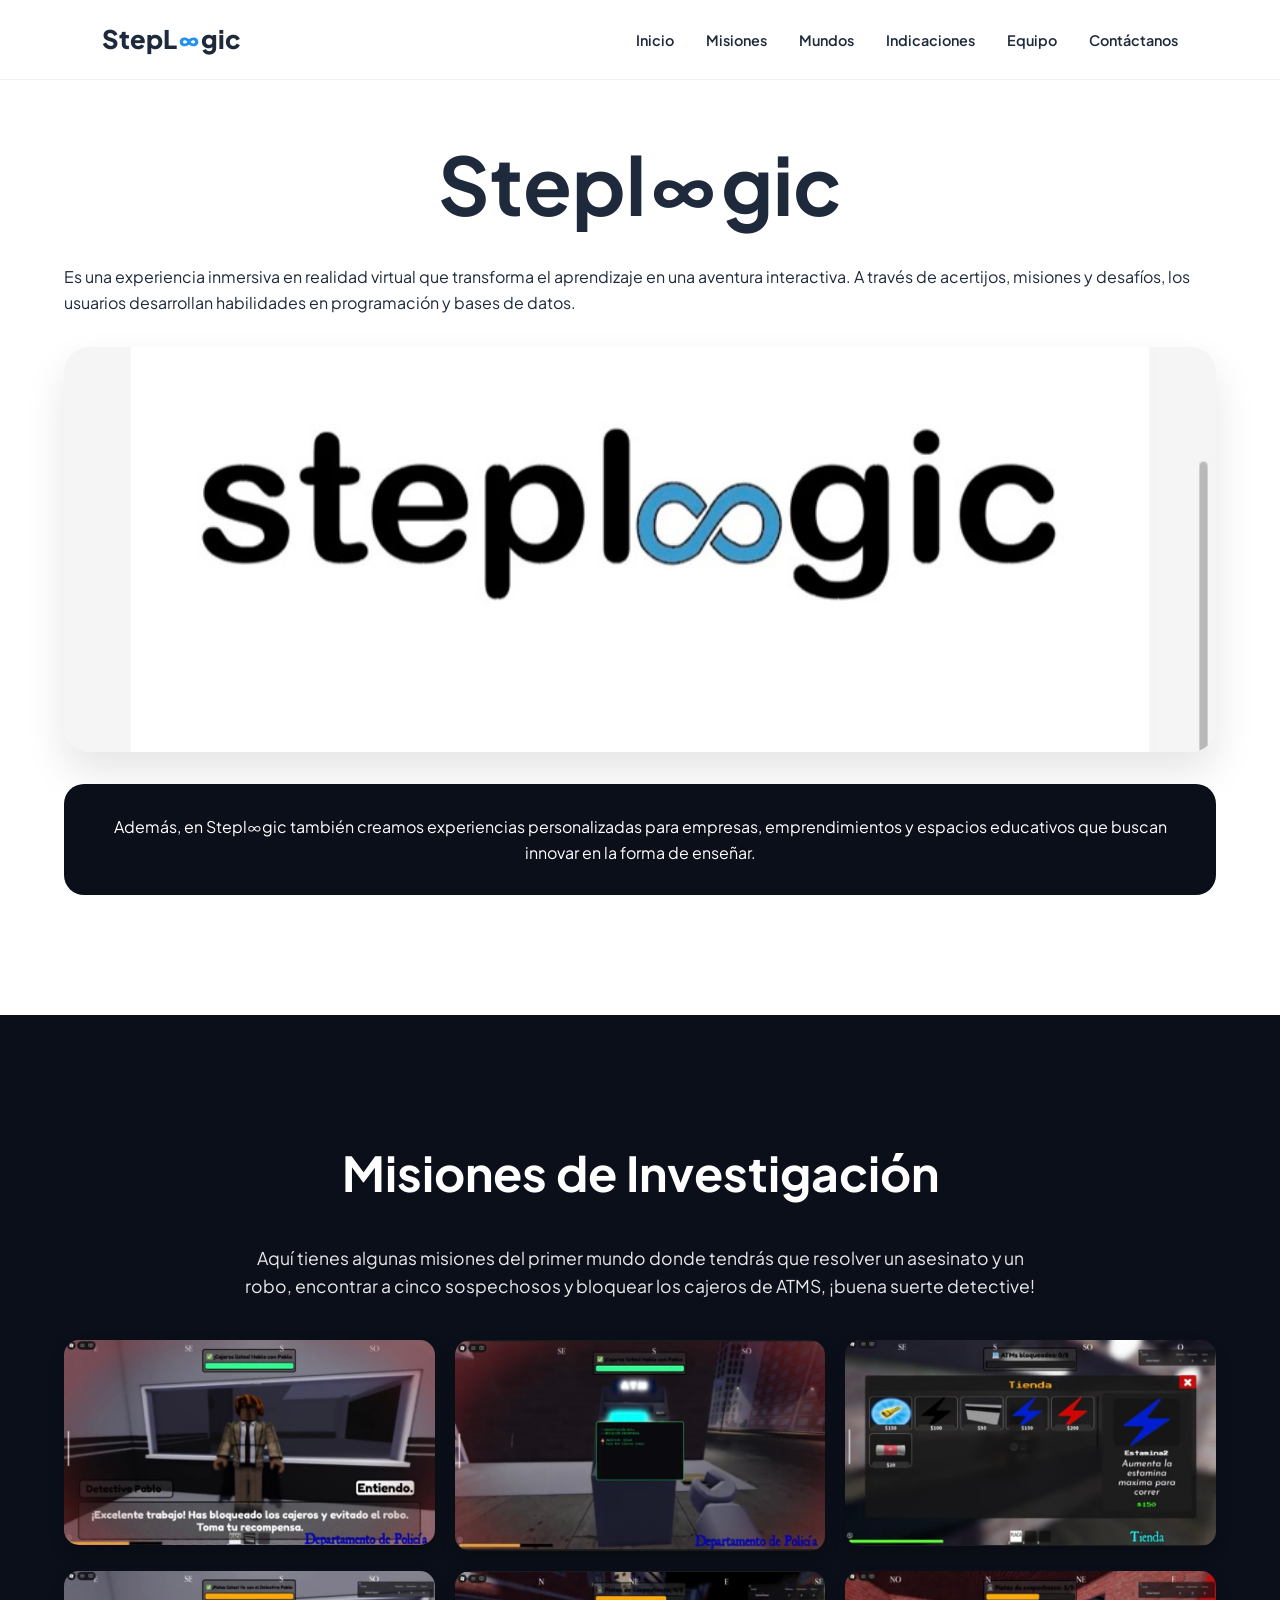
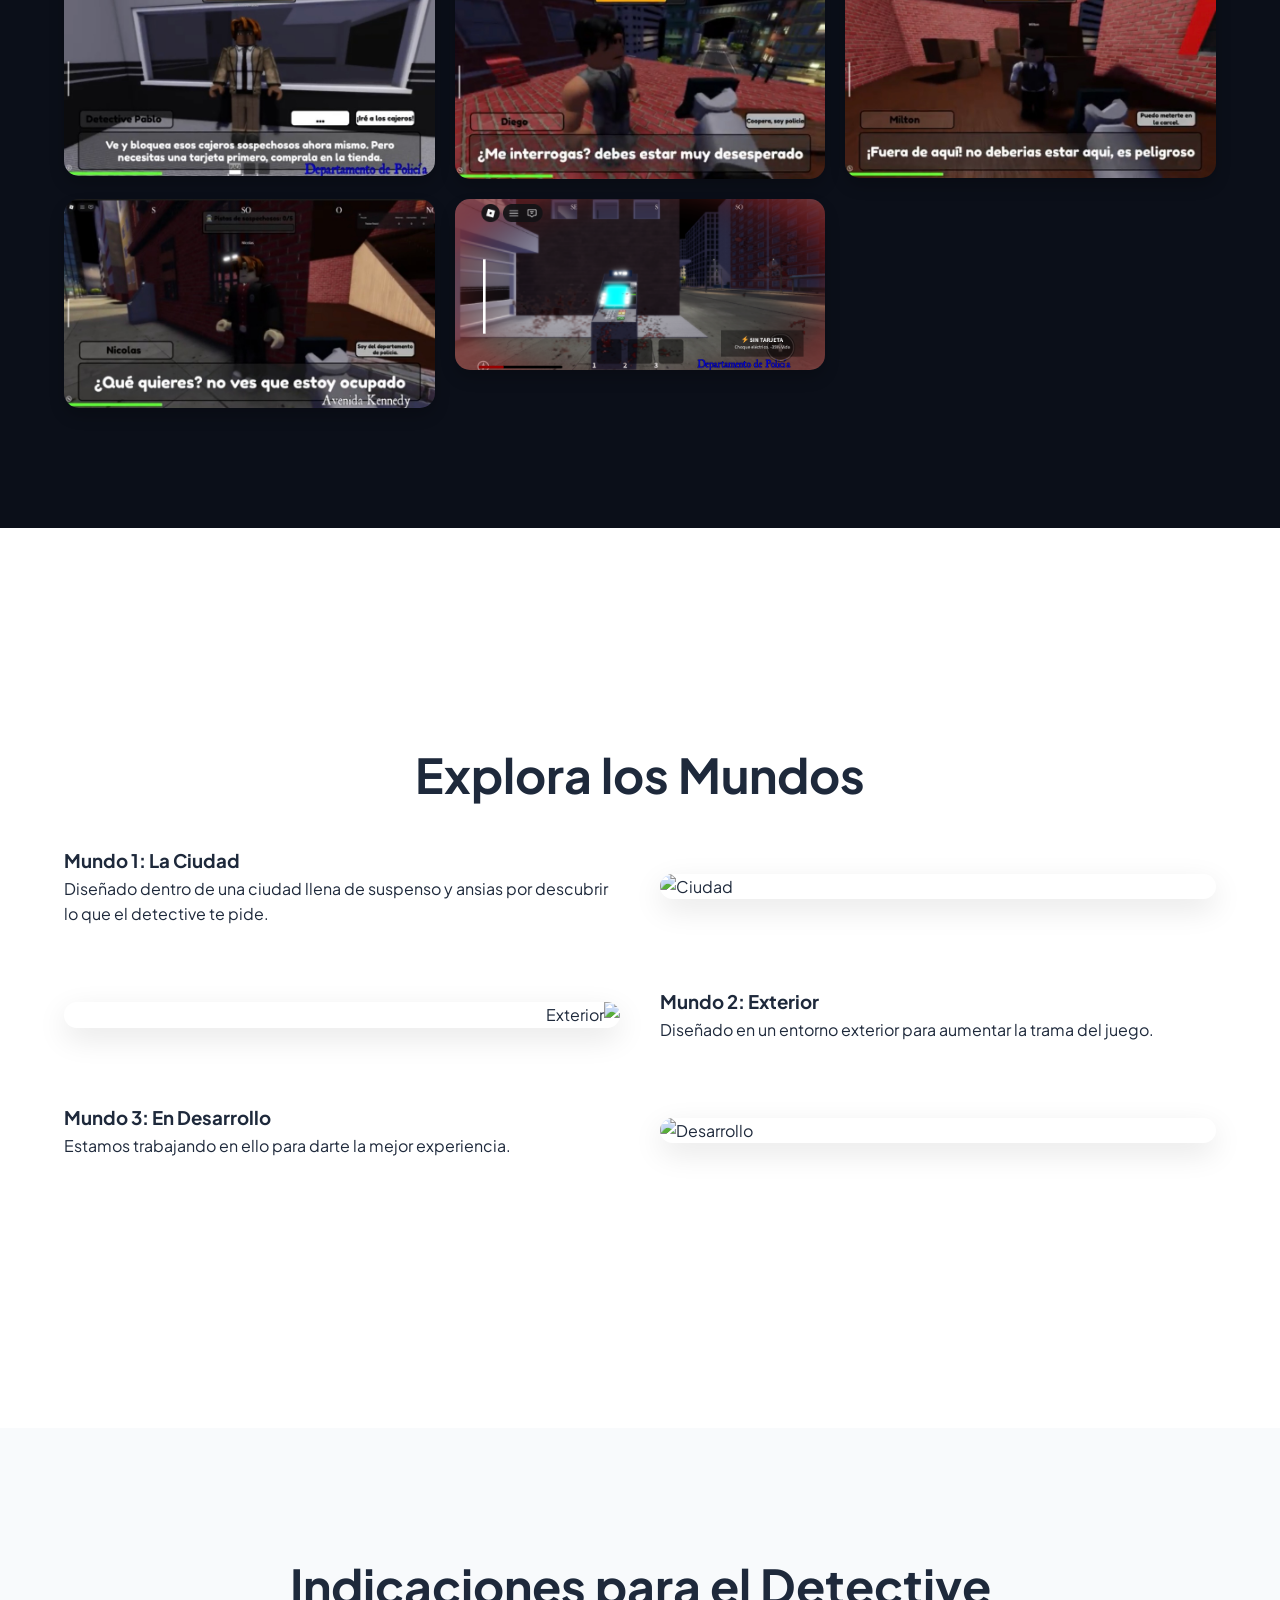
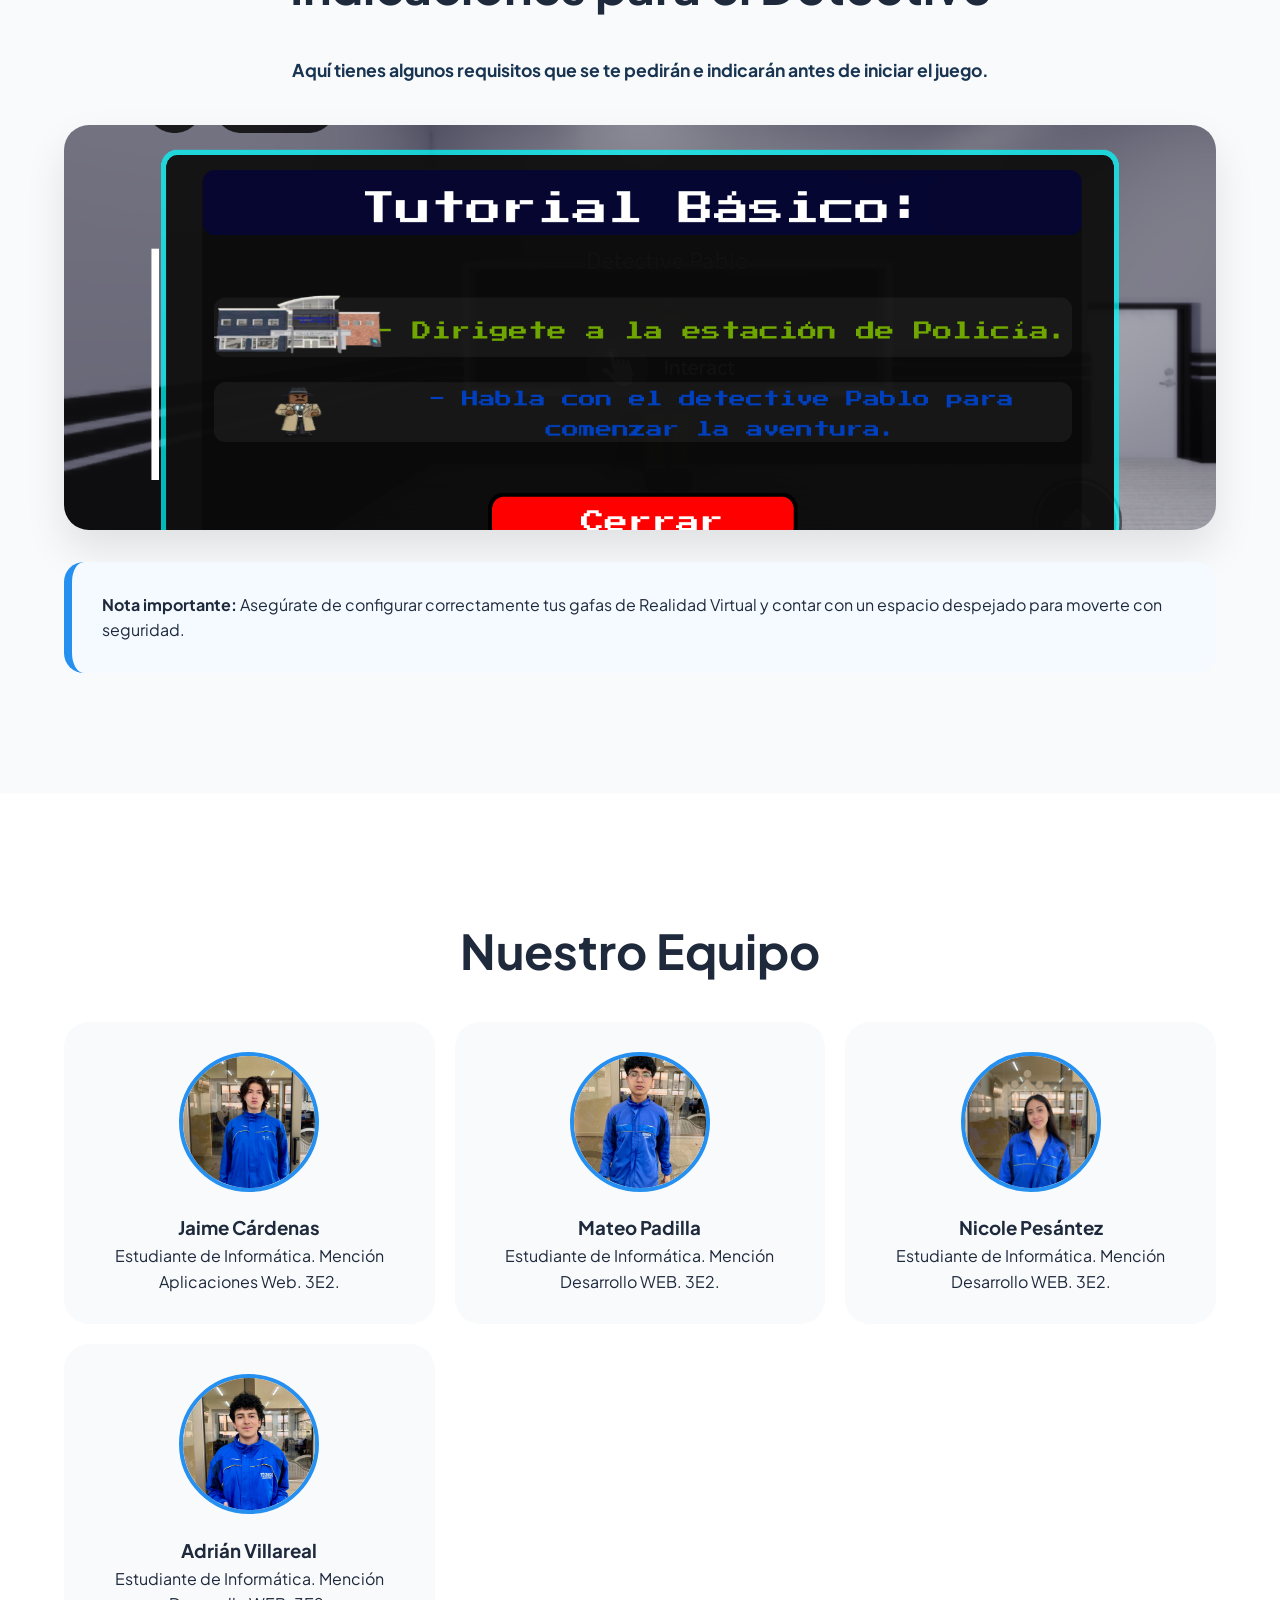
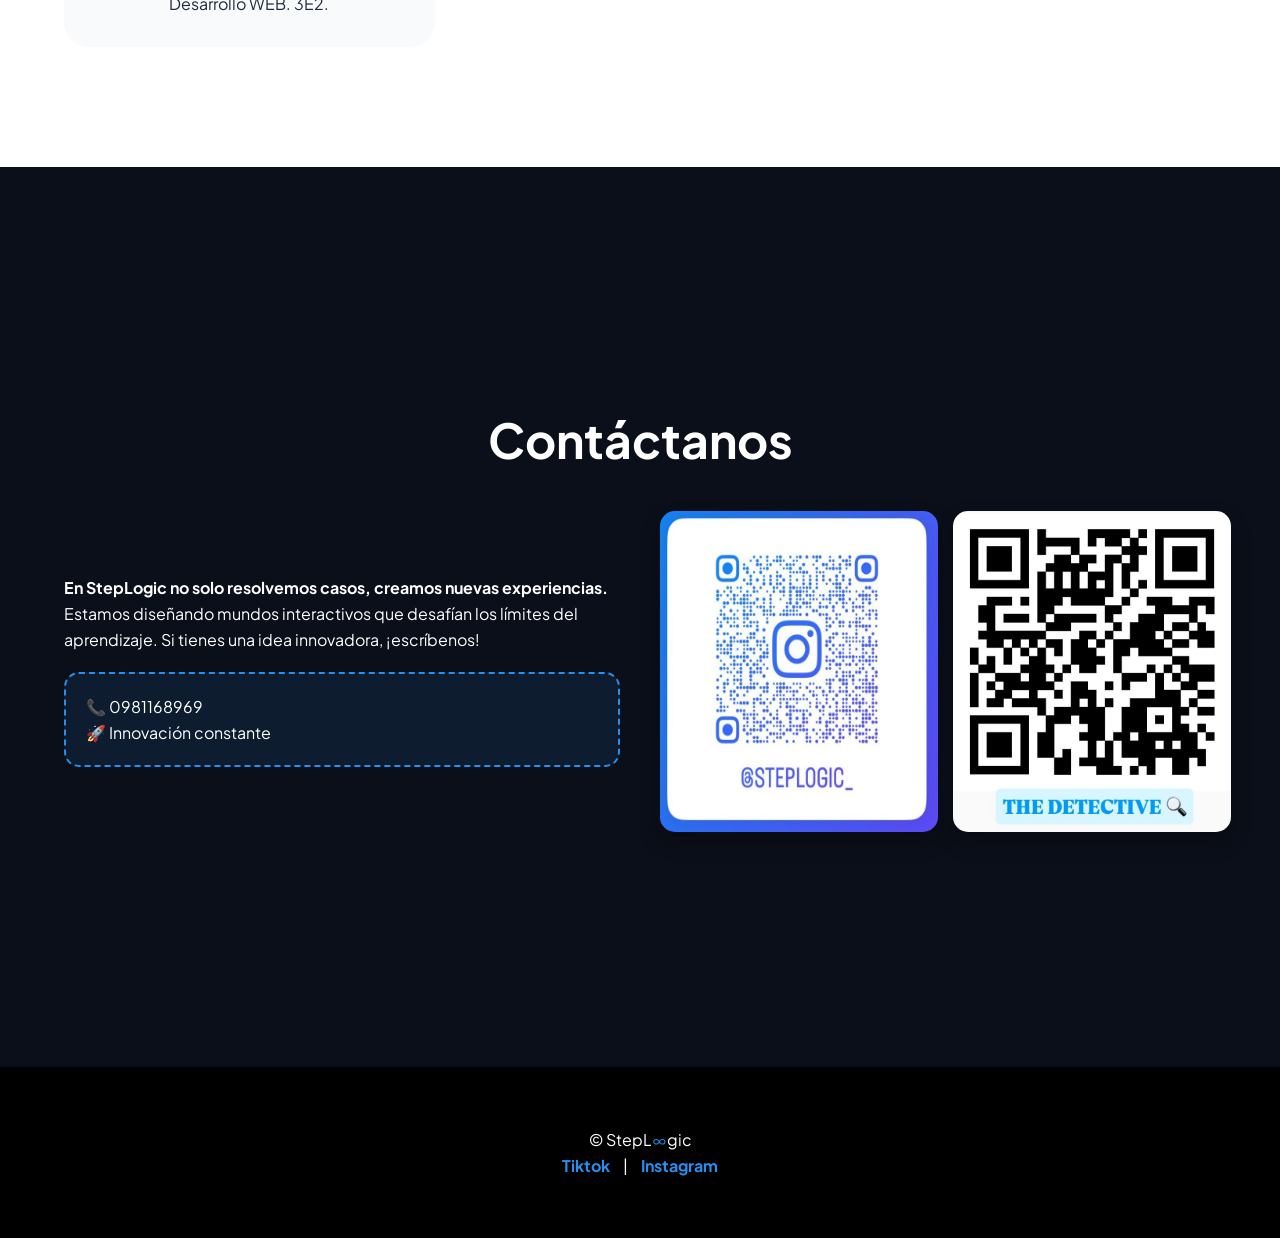
==== index.html @ 6134619c "codigo3.0" ====
<!DOCTYPE html>
<html lang="es">
<head>
    <meta charset="UTF-8">
    <meta name="viewport" content="width=device-width, initial-scale=1.0">
    <title>StepL∞gic | Metaverse Experience</title>
    <link rel="stylesheet" href="style.css">
    <link href="https://fonts.googleapis.com/css2?family=Plus+Jakarta+Sans:wght@400;600;800&display=swap" rel="stylesheet">
</head>
<body>

    <nav class="nav-glass">
        <a href="#inicio" class="logo-container">StepL<span>∞</span>gic</a>
        <button class="hamburger" id="menu-toggle">
            <span></span><span></span><span></span>
        </button>
        <ul class="nav-links" id="nav-menu">
            <li><a href="#inicio">Inicio</a></li>
            <li><a href="#misiones">Misiones</a></li>
            <li><a href="#mundos">Mundos</a></li>
            <li><a href="#indicaciones">Indicaciones</a></li>
            <li><a href="#equipo">Equipo</a></li>
            <li><a href="#contacto">Contáctanos</a></li>
        </ul>
    </nav>

    <main>
        <section id="inicio" class="panel hero">
            <div class="container">
                <h1 class="reveal">Stepl<span>∞</span>gic</h1>
                <p class="hero-subtitle reveal">Es una experiencia inmersiva en realidad virtual que transforma el aprendizaje en una aventura interactiva. A través de acertijos, misiones y desafíos, los usuarios desarrollan habilidades en programación y bases de datos.</p>
                
                <div class="slider-container reveal">
                    <div class="slides">
                        <div class="slide"><img src="IMG/inicio2.jpg"></div>
                        <div class="slide"><img src="IMG/inicio1.jpg"></div>
                        <div class="slide"><img src="IMG/inicio4.jpg"></div>
                        <div class="slide"><img src="IMG/inicio5.jpg"></div>
                        <div class="slide"><img src="IMG/inicio6.jpg"></div>
                    </div>
                </div>

                <div class="info-box reveal">
                    <p>Además, en Stepl<span>∞</span>gic también creamos experiencias personalizadas para empresas, emprendimientos y espacios educativos que buscan innovar en la forma de enseñar.</p>
                </div>
            </div>
        </section>

        <section id="misiones" class="panel bg-dark">
            <div class="container">
                <h2 class="reveal">Misiones de Investigación</h2>
                <p class="section-desc reveal">Aquí tienes algunas misiones del primer mundo donde tendrás que resolver un asesinato y un robo, encontrar a cinco sospechosos y bloquear los cajeros de ATMS, ¡buena suerte detective!</p>
                
                <div class="misiones-grid reveal">
                    <img src="IMG/mision1.jpg" alt="Misión 1">
                    <img src="IMG/mision2.jpg" alt="Misión 2">
                    <img src="IMG/mision3.jpg" alt="Misión 3">
                    <img src="IMG/mision4.jpg" alt="Misión 4">
                    <img src="IMG/mision5.jpg" alt="Misión 5">
                    <img src="IMG/mision6.jpg" alt="Misión 6">
                    <img src="IMG/mision7.jpg" alt="Misión 7">
                    <img src="IMG/mision8.PNG" alt="Misión 8">
                </div>
            </div>
        </section>

        <section id="mundos" class="panel">
            <div class="container">
                <h2 class="reveal">Explora los Mundos</h2>
                
                <div class="world-item reveal">
                    <div class="world-text">
                        <h3>Mundo 1: La Ciudad</h3>
                        <p>Diseñado dentro de una ciudad llena de suspenso y ansias por descubrir lo que el detective te pide.</p>
                    </div>
                    <img src="img/mundo1.jpg" alt="Ciudad">
                </div>

                <div class="world-item reveal reverse">
                    <div class="world-text">
                        <h3>Mundo 2: Exterior</h3>
                        <p>Diseñado en un entorno exterior para aumentar la trama del juego.</p>
                    </div>
                    <img src="img/mundo2.jpg" alt="Exterior">
                </div>

                <div class="world-item reveal">
                    <div class="world-text">
                        <h3>Mundo 3: En Desarrollo</h3>
                        <p>Estamos trabajando en ello para darte la mejor experiencia.</p>
                    </div>
                    <img src="img/mundo3.jpg" alt="Desarrollo">
                </div>
            </div>
        </section>

        <section id="indicaciones" class="panel bg-light">
            <div class="container">
                <h2 class="reveal">Indicaciones para el Detective</h2>
                <p class="section-desc reveal" style="color: #001f3f; font-weight: bold;">Aquí tienes algunos requisitos que se te pedirán e indicarán antes de iniciar el juego.</p>
                
                <div class="slider-container reveal">
                    <div class="slides">
                        <div class="slide"><img src="IMG/requisito1.PNG"></div>
                        <div class="slide"><img src="IMG/requisito2.PNG"></div>
                        <div class="slide"><img src="IMG/requisito3.PNG"></div>
                        <div class="slide"><img src="IMG/requisito4.PNG"></div>
                    </div>
                </div>

                <div class="alert-box reveal">
                    <p><strong>Nota importante:</strong> Asegúrate de configurar correctamente tus gafas de Realidad Virtual y contar con un espacio despejado para moverte con seguridad.</p>
                </div>
            </div>
        </section>

        <section id="equipo" class="panel">
            <div class="container">
                <h2 class="reveal">Nuestro Equipo</h2>
                <div class="team-grid">
                    <div class="team-card reveal">
                        <img src="IMG/jaime.jpg" alt="Jaime">
                        <h3>Jaime Cárdenas</h3>
                        <p>Estudiante de Informática. Mención Aplicaciones Web. 3E2.</p>
                    </div>
                    <div class="team-card reveal">
                        <img src="IMG/mateo.jpg" alt="Mateo">
                        <h3>Mateo Padilla</h3>
                        <p>Estudiante de Informática. Mención Desarrollo WEB. 3E2.</p>
                    </div>
                    <div class="team-card reveal">
                        <img src="IMG/nicol.jpg" alt="Nicole">
                        <h3>Nicole Pesántez</h3>
                        <p>Estudiante de Informática. Mención Desarrollo WEB. 3E2.</p>
                    </div>
                    <div class="team-card reveal">
                        <img src="IMG/villa.jpg" alt="Adrián">
                        <h3>Adrián Villareal</h3>
                        <p>Estudiante de Informática. Mención Desarrollo WEB. 3E2.</p>
                    </div>
                </div>
            </div>
        </section>

        <section id="contacto" class="panel bg-dark">
            <div class="container">
                <h2 class="reveal">Contáctanos</h2>
                <div class="contact-flex reveal">
                    <div class="contact-info">
                        <p><strong>En StepLogic no solo resolvemos casos, creamos nuevas experiencias.</strong></p>
                        <p>Estamos diseñando mundos interactivos que desafían los límites del aprendizaje. Si tienes una idea innovadora, ¡escríbenos!</p>
                        <div class="contact-tag">
                            <p>📞 0981168969</p>
                            <p>🚀 Innovación constante</p>
                        </div>
                    </div>
                    <div class="contact-images">
                        <img src="IMG/ig.jpg" alt="IG">
                        <img src="IMG/juego.jpg" alt="Juego">
                    </div>
                </div>
            </div>
        </section>
    </main>

    <footer>
        <div class="footer-logo">© StepL<span>∞</span>gic</div>
        <div class="social-links">
            <a href="https://tiktok.com/@StepLogic_" target="_blank">Tiktok</a> | 
            <a href="https://instagram.com/StepLogic_" target="_blank">Instagram</a>
        </div>
    </footer>

    <script src="https://cdnjs.cloudflare.com/ajax/libs/gsap/3.12.2/gsap.min.js"></script>
    <script src="https://cdnjs.cloudflare.com/ajax/libs/gsap/3.12.2/ScrollTrigger.min.js"></script>
    <script>
        gsap.registerPlugin(ScrollTrigger);

        // Menú Hamburguesa
        const menuBtn = document.getElementById('menu-toggle');
        const navMenu = document.getElementById('nav-menu');
        menuBtn.addEventListener('click', () => {
            navMenu.classList.toggle('active');
            menuBtn.classList.toggle('open');
        });

        // Cerrar menú al clickear link
        document.querySelectorAll('.nav-links a').forEach(link => {
            link.addEventListener('click', () => {
                navMenu.classList.remove('active');
                menuBtn.classList.remove('open');
            });
        });

        // Animaciones de Aparición (Revelar al hacer scroll)
        gsap.utils.toArray('.reveal').forEach(el => {
            gsap.from(el, {
                scrollTrigger: { trigger: el, start: "top 85%" },
                y: 50,
                opacity: 0,
                duration: 1,
                ease: "power3.out"
            });
        });
    </script>
</body>
</html>
---- style.css ----
/* CONFIGURACIÓN BASE */
:root {
    --primary: #2690F0;
    --dark-bg: #0b0f19;
    --text-white: #ffffff;
    --text-dark: #1e293b;
    --gray-bg: #f8fafc;
}

* { margin: 0; padding: 0; box-sizing: border-box; }
html { scroll-behavior: smooth; }
body { font-family: 'Plus Jakarta Sans', sans-serif; color: var(--text-dark); overflow-x: hidden; line-height: 1.6; }

/* NAVEGACIÓN GLASSMORPHISM */
.nav-glass {
    position: fixed; top: 0; width: 100%; height: 80px;
    background: rgba(255, 255, 255, 0.85); backdrop-filter: blur(15px);
    display: flex; justify-content: space-between; align-items: center;
    padding: 0 8%; z-index: 3000; border-bottom: 1px solid rgba(0,0,0,0.05);
}

.logo-container { font-size: 1.6rem; font-weight: 800; text-decoration: none; color: var(--text-dark); }
.logo-container span { color: var(--primary); }

.nav-links { display: flex; list-style: none; gap: 2rem; }
.nav-links a { text-decoration: none; color: var(--text-dark); font-weight: 600; font-size: 0.9rem; transition: 0.3s; }
.nav-links a:hover { color: var(--primary); }

/* HAMBURGER */
.hamburger { display: none; flex-direction: column; gap: 5px; border: none; background: none; cursor: pointer; z-index: 3001; }
.hamburger span { width: 28px; height: 3px; background: var(--text-dark); border-radius: 5px; transition: 0.3s; }

/* SECCIONES */
.panel { min-height: 100vh; padding: 120px 0; display: flex; align-items: center; }
.container { width: 90%; max-width: 1200px; margin: 0 auto; }
.bg-dark { background: var(--dark-bg); color: var(--text-white); }
.bg-light { background: var(--gray-bg); }

h1 { font-size: clamp(2.5rem, 8vw, 5rem); text-align: center; margin-bottom: 1rem; }
h2 { font-size: clamp(2rem, 5vw, 3rem); text-align: center; margin-bottom: 2rem; }
.section-desc { text-align: center; max-width: 800px; margin: 0 auto 40px; font-size: 1.1rem; opacity: 0.9; }

/* SLIDER ANIMADO (MODO BUCLE) */
.slider-container { 
    width: 100%; height: clamp(200px, 45vh, 450px); 
    overflow: hidden; border-radius: 25px; margin: 2rem 0; 
    box-shadow: 0 20px 40px rgba(0,0,0,0.1); 
}
.slides { display: flex; width: 500%; height: 100%; animation: slideLoop 18s infinite alternate ease-in-out; }
.slide { width: 20%; height: 100%; }
.slide img { width: 100%; height: 100%; object-fit: cover; }

@keyframes slideLoop { 
    0% { transform: translateX(0); } 
    100% { transform: translateX(-80%); } 
}

/* CAJAS DE INFO */
.info-box, .alert-box { 
    background: var(--dark-bg); color: white; padding: 30px; 
    border-radius: 20px; margin-top: 30px; text-align: center; 
}
.alert-box { border-left: 8px solid var(--primary); background: #f4faff; color: var(--text-dark); text-align: left; }

/* GRIDS DE MISIONES Y EQUIPO */
.misiones-grid, .team-grid { 
    display: grid; grid-template-columns: repeat(auto-fit, minmax(280px, 1fr)); gap: 20px; 
}
.misiones-grid img { width: 100%; border-radius: 15px; transition: 0.4s; box-shadow: 0 8px 15px rgba(0,0,0,0.2); }
.misiones-grid img:hover { transform: scale(1.05); }

.team-card { background: var(--gray-bg); padding: 30px; border-radius: 25px; text-align: center; transition: 0.3s; }
.team-card:hover { transform: translateY(-10px); box-shadow: 0 15px 30px rgba(38, 144, 240, 0.2); }
.team-card img { width: 140px; height: 140px; border-radius: 50%; object-fit: cover; margin-bottom: 15px; border: 4px solid var(--primary); }

/* MUNDOS */
.world-item { display: grid; grid-template-columns: 1fr 1fr; gap: 40px; align-items: center; margin-bottom: 60px; }
.world-item.reverse { direction: rtl; }
.world-item.reverse .world-text { direction: ltr; }
.world-item img { width: 100%; border-radius: 25px; box-shadow: 0 10px 30px rgba(0,0,0,0.1); }

/* CONTACTO */
.contact-flex { display: grid; grid-template-columns: 1fr 1fr; gap: 40px; align-items: center; }
.contact-tag { background: rgba(38, 144, 240, 0.1); border: 2px dashed var(--primary); padding: 20px; border-radius: 15px; margin-top: 20px; }
.contact-images { display: flex; gap: 15px; }
.contact-images img { width: 50%; border-radius: 15px; box-shadow: 0 10px 20px rgba(0,0,0,0.3); }

/* FOOTER */
footer { background: #000; color: white; padding: 60px 0; text-align: center; }
footer span { color: var(--primary); }
.social-links a { color: var(--primary); text-decoration: none; margin: 0 10px; font-weight: bold; }

/* MEDIA QUERIES (ADAPTABILIDAD CELULAR) */
@media (max-width: 900px) {
    .hamburger { display: flex; }
    .nav-links {
        position: fixed; top: 80px; right: -100%; width: 100%; height: calc(100vh - 80px);
        background: white; flex-direction: column; align-items: center; justify-content: center;
        transition: 0.4s ease-in-out; box-shadow: -5px 0 15px rgba(0,0,0,0.1);
    }
    .nav-links.active { right: 0; }
    .nav-glass { padding: 0 5%; }
    
    .world-item, .contact-flex { grid-template-columns: 1fr; text-align: center; }
    .world-item.reverse { direction: ltr; }
    .contact-images { flex-direction: column; align-items: center; }
    .contact-images img { width: 100%; }
    
    .panel { padding: 80px 0; }
}

/* ANIMACIÓN HAMBURGER */
.hamburger.open span:nth-child(1) { transform: translateY(8px) rotate(45deg); }
.hamburger.open span:nth-child(2) { opacity: 0; }
.hamburger.open span:nth-child(3) { transform: translateY(-8px) rotate(-45deg); }
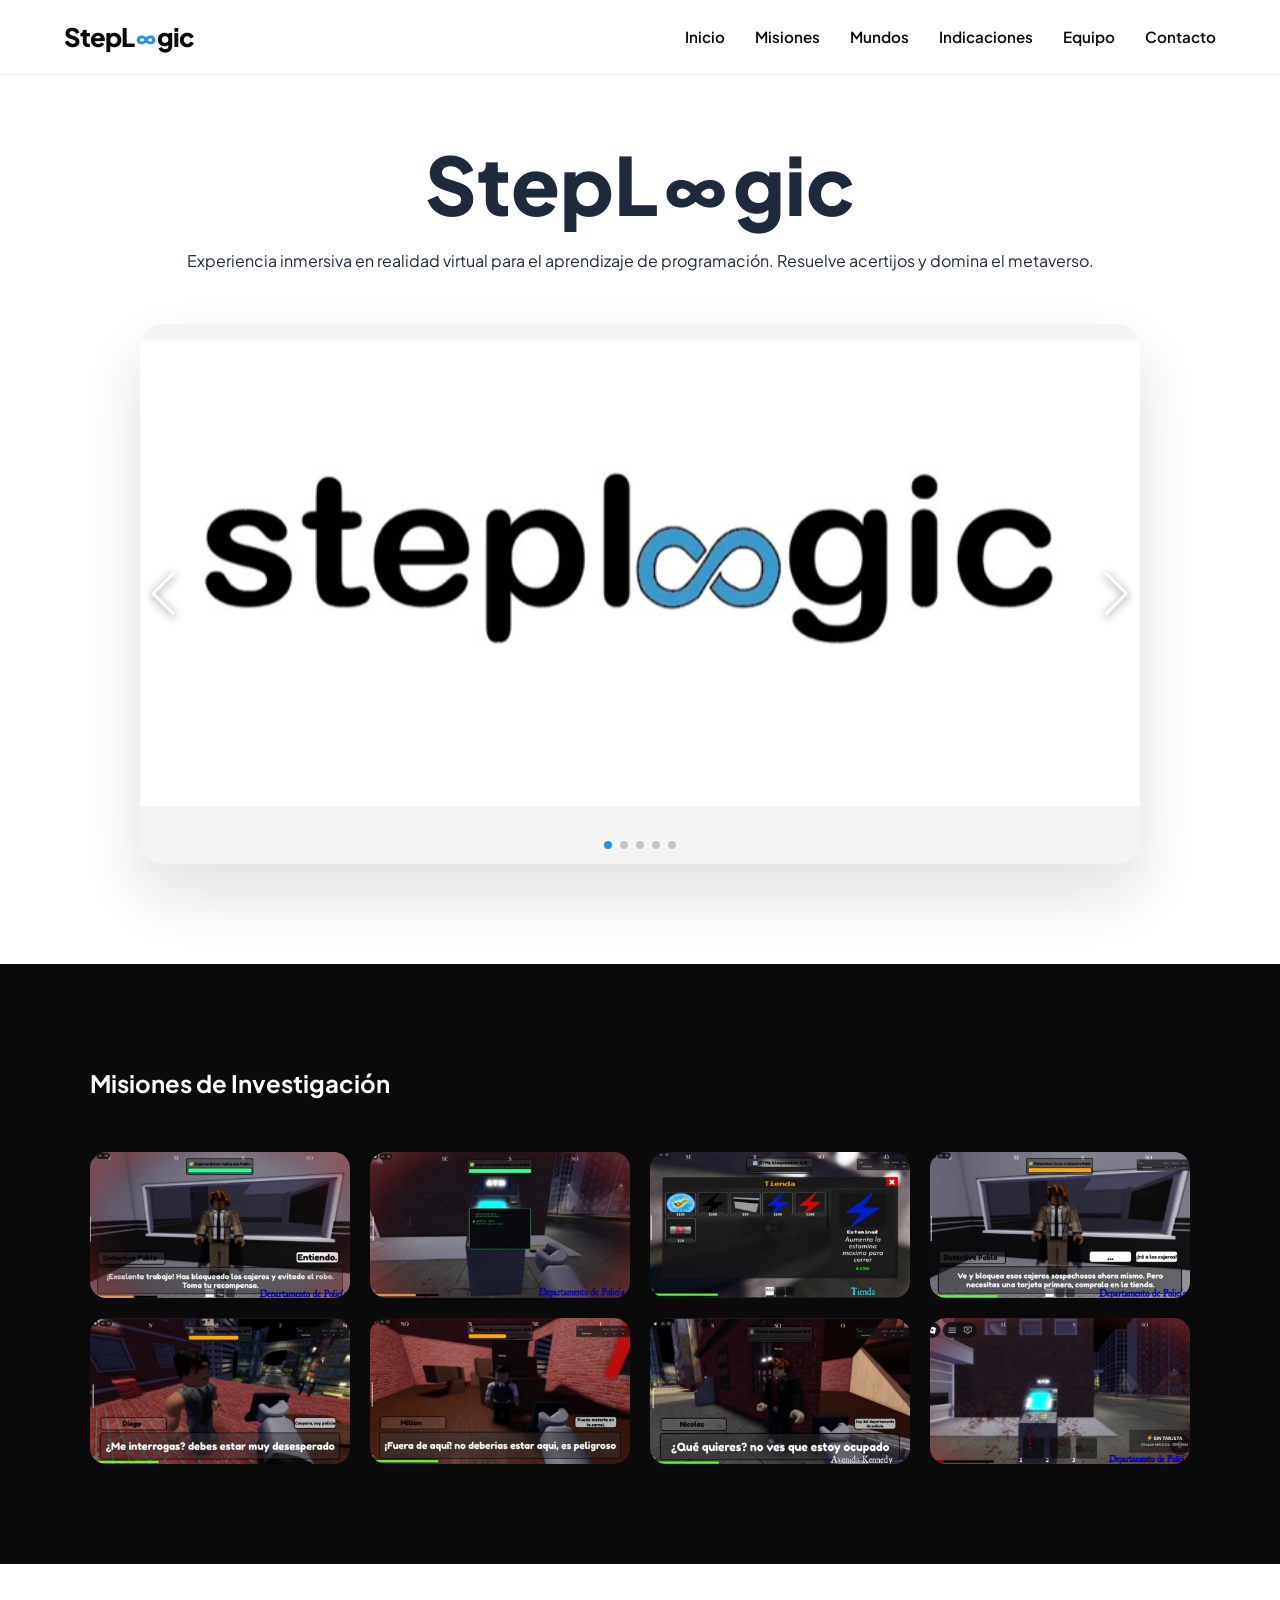
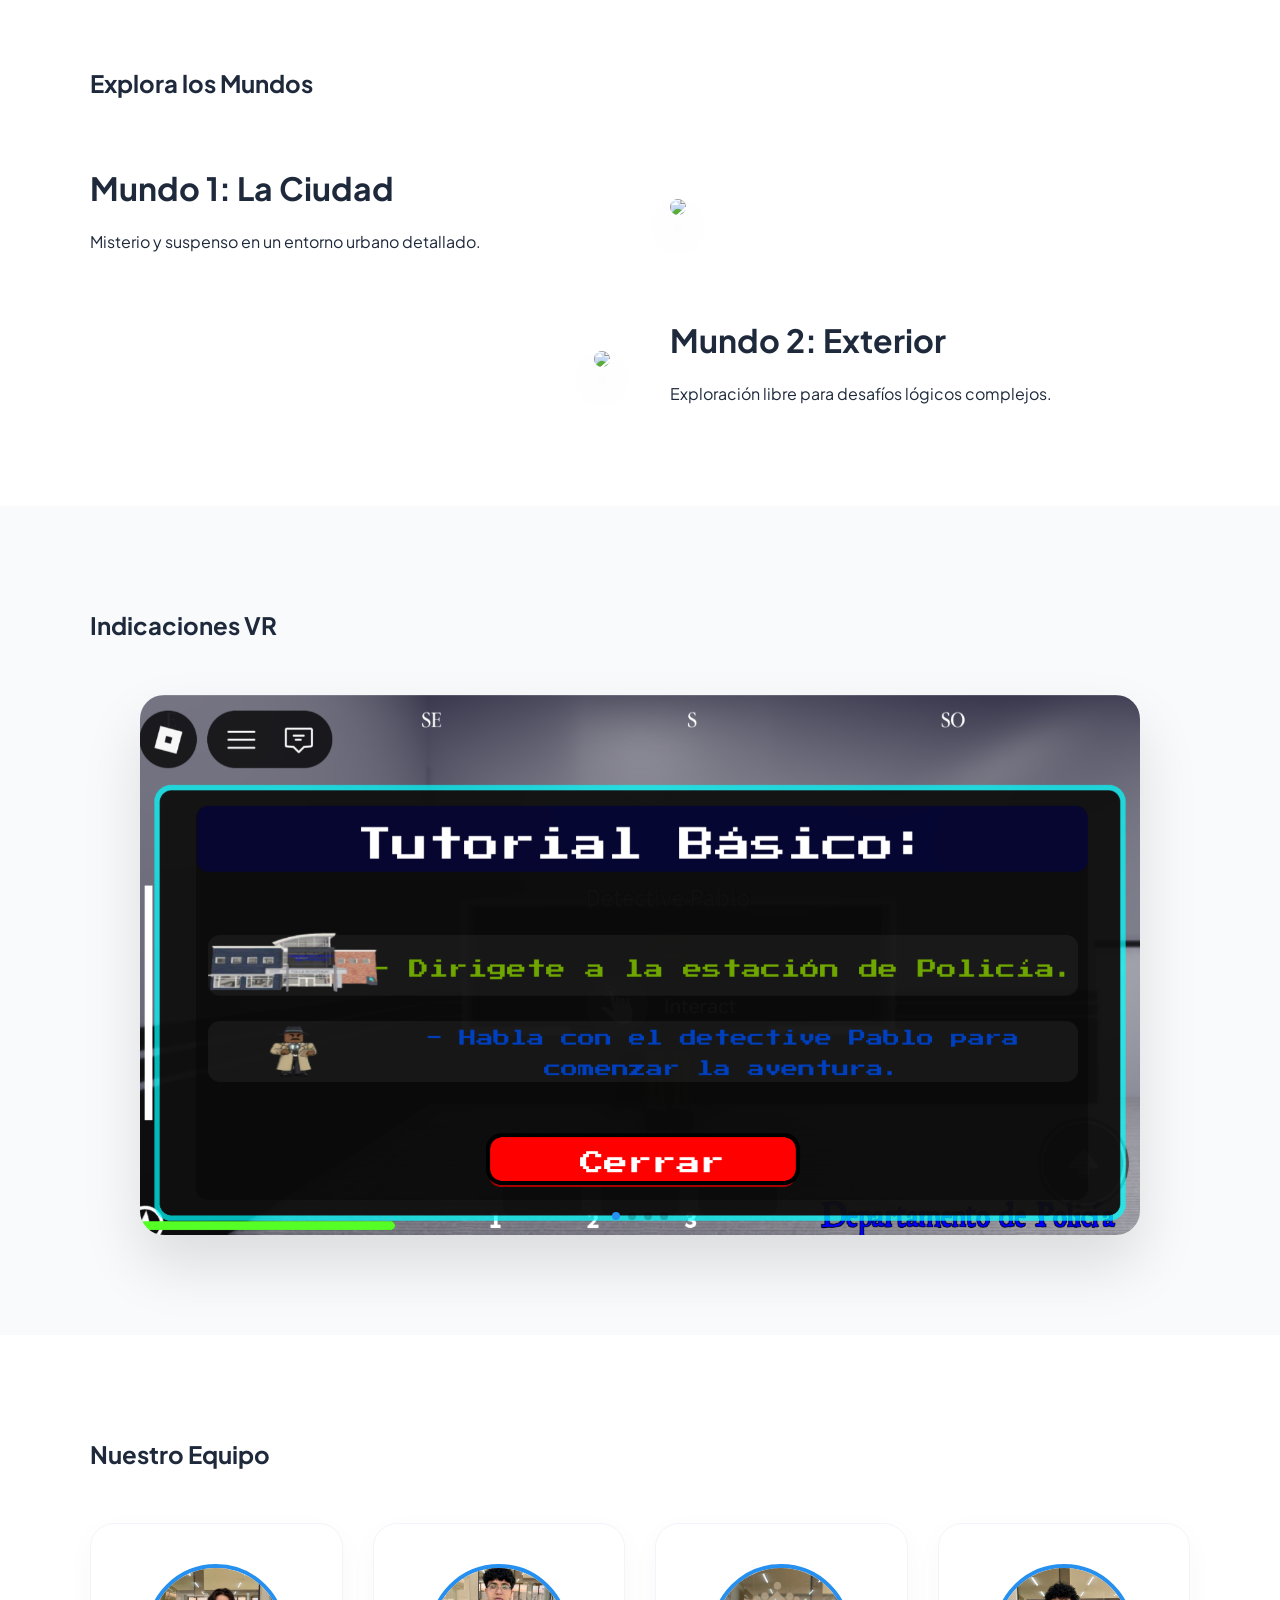
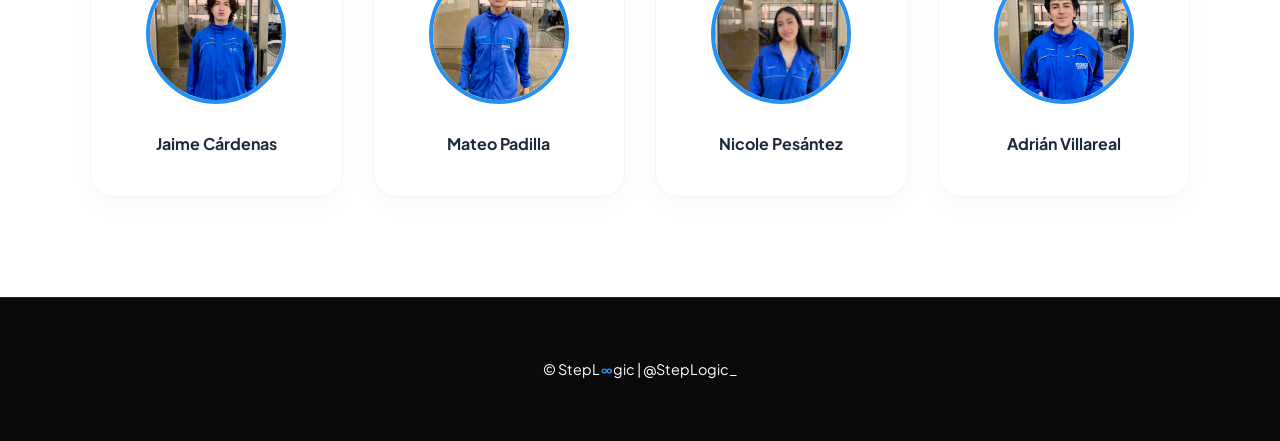
==== commit 69bf25eb: "cambio" ====
--- a/index.html
+++ b/index.html
@@ -2,204 +2,147 @@
 <html lang="es">
 <head>
     <meta charset="UTF-8">
-    <meta name="viewport" content="width=device-width, initial-scale=1.0">
-    <title>StepL∞gic | Metaverse Experience</title>
+    <meta name="viewport" content="width=device-width, initial-scale=1.0, maximum-scale=1.0, user-scalable=no">
+    <title>StepL∞gic | Metaverse Research</title>
+    
+    <link rel="stylesheet" href="https://cdn.jsdelivr.net/npm/swiper@11/swiper-bundle.min.css" />
     <link rel="stylesheet" href="style.css">
     <link href="https://fonts.googleapis.com/css2?family=Plus+Jakarta+Sans:wght@400;600;800&display=swap" rel="stylesheet">
 </head>
 <body>
 
-    <nav class="nav-glass">
-        <a href="#inicio" class="logo-container">StepL<span>∞</span>gic</a>
-        <button class="hamburger" id="menu-toggle">
-            <span></span><span></span><span></span>
-        </button>
-        <ul class="nav-links" id="nav-menu">
-            <li><a href="#inicio">Inicio</a></li>
-            <li><a href="#misiones">Misiones</a></li>
-            <li><a href="#mundos">Mundos</a></li>
-            <li><a href="#indicaciones">Indicaciones</a></li>
-            <li><a href="#equipo">Equipo</a></li>
-            <li><a href="#contacto">Contáctanos</a></li>
-        </ul>
+    <nav class="navbar">
+        <div class="nav-container">
+            <a href="#inicio" class="logo">StepL<span>∞</span>gic</a>
+            <div class="menu-icon" id="menu-btn">
+                <span></span><span></span>
+            </div>
+            <ul class="nav-menu" id="nav-list">
+                <li><a href="#inicio">Inicio</a></li>
+                <li><a href="#misiones">Misiones</a></li>
+                <li><a href="#mundos">Mundos</a></li>
+                <li><a href="#indicaciones">Indicaciones</a></li>
+                <li><a href="#equipo">Equipo</a></li>
+                <li><a href="#contacto">Contacto</a></li>
+            </ul>
+        </div>
     </nav>
 
-    <main>
-        <section id="inicio" class="panel hero">
-            <div class="container">
-                <h1 class="reveal">Stepl<span>∞</span>gic</h1>
-                <p class="hero-subtitle reveal">Es una experiencia inmersiva en realidad virtual que transforma el aprendizaje en una aventura interactiva. A través de acertijos, misiones y desafíos, los usuarios desarrollan habilidades en programación y bases de datos.</p>
-                
-                <div class="slider-container reveal">
-                    <div class="slides">
-                        <div class="slide"><img src="IMG/inicio2.jpg"></div>
-                        <div class="slide"><img src="IMG/inicio1.jpg"></div>
-                        <div class="slide"><img src="IMG/inicio4.jpg"></div>
-                        <div class="slide"><img src="IMG/inicio5.jpg"></div>
-                        <div class="slide"><img src="IMG/inicio6.jpg"></div>
-                    </div>
+    <section id="inicio" class="section hero">
+        <div class="container">
+            <div class="hero-text anim">
+                <h1>StepL<span>∞</span>gic</h1>
+                <p>Experiencia inmersiva en realidad virtual para el aprendizaje de programación. Resuelve acertijos y domina el metaverso.</p>
+            </div>
+            
+            <div class="swiper mySwiper anim">
+                <div class="swiper-wrapper">
+                    <div class="swiper-slide"><img src="IMG/inicio2.jpg"></div>
+                    <div class="swiper-slide"><img src="IMG/inicio1.jpg"></div>
+                    <div class="swiper-slide"><img src="IMG/inicio4.jpg"></div>
+                    <div class="swiper-slide"><img src="IMG/inicio5.jpg"></div>
+                    <div class="swiper-slide"><img src="IMG/inicio6.jpg"></div>
                 </div>
+                <div class="swiper-pagination"></div>
+                <div class="swiper-button-next"></div>
+                <div class="swiper-button-prev"></div>
+            </div>
+        </div>
+    </section>
 
-                <div class="info-box reveal">
-                    <p>Además, en Stepl<span>∞</span>gic también creamos experiencias personalizadas para empresas, emprendimientos y espacios educativos que buscan innovar en la forma de enseñar.</p>
+    <section id="misiones" class="section bg-black">
+        <div class="container">
+            <h2 class="anim">Misiones de Investigación</h2>
+            <div class="misiones-grid">
+                <div class="m-card anim"><img src="IMG/mision1.jpg"></div>
+                <div class="m-card anim"><img src="IMG/mision2.jpg"></div>
+                <div class="m-card anim"><img src="IMG/mision3.jpg"></div>
+                <div class="m-card anim"><img src="IMG/mision4.jpg"></div>
+                <div class="m-card anim"><img src="IMG/mision5.jpg"></div>
+                <div class="m-card anim"><img src="IMG/mision6.jpg"></div>
+                <div class="m-card anim"><img src="IMG/mision7.jpg"></div>
+                <div class="m-card anim"><img src="IMG/mision8.PNG"></div>
+            </div>
+        </div>
+    </section>
+
+    <section id="mundos" class="section">
+        <div class="container">
+            <h2 class="anim">Explora los Mundos</h2>
+            <div class="world-row anim">
+                <div class="w-info">
+                    <h3>Mundo 1: La Ciudad</h3>
+                    <p>Misterio y suspenso en un entorno urbano detallado.</p>
                 </div>
+                <div class="w-img"><img src="img/mundo1.jpg"></div>
             </div>
-        </section>
+            <div class="world-row reverse anim">
+                <div class="w-info">
+                    <h3>Mundo 2: Exterior</h3>
+                    <p>Exploración libre para desafíos lógicos complejos.</p>
+                </div>
+                <div class="w-img"><img src="img/mundo2.jpg"></div>
+            </div>
+        </div>
+    </section>
 
-        <section id="misiones" class="panel bg-dark">
-            <div class="container">
-                <h2 class="reveal">Misiones de Investigación</h2>
-                <p class="section-desc reveal">Aquí tienes algunas misiones del primer mundo donde tendrás que resolver un asesinato y un robo, encontrar a cinco sospechosos y bloquear los cajeros de ATMS, ¡buena suerte detective!</p>
-                
-                <div class="misiones-grid reveal">
-                    <img src="IMG/mision1.jpg" alt="Misión 1">
-                    <img src="IMG/mision2.jpg" alt="Misión 2">
-                    <img src="IMG/mision3.jpg" alt="Misión 3">
-                    <img src="IMG/mision4.jpg" alt="Misión 4">
-                    <img src="IMG/mision5.jpg" alt="Misión 5">
-                    <img src="IMG/mision6.jpg" alt="Misión 6">
-                    <img src="IMG/mision7.jpg" alt="Misión 7">
-                    <img src="IMG/mision8.PNG" alt="Misión 8">
+    <section id="indicaciones" class="section bg-gray">
+        <div class="container">
+            <h2 class="anim">Indicaciones VR</h2>
+            <div class="swiper mySwiper anim">
+                <div class="swiper-wrapper">
+                    <div class="swiper-slide"><img src="IMG/requisito1.PNG"></div>
+                    <div class="swiper-slide"><img src="IMG/requisito2.PNG"></div>
+                    <div class="swiper-slide"><img src="IMG/requisito3.PNG"></div>
+                    <div class="swiper-slide"><img src="IMG/requisito4.PNG"></div>
                 </div>
+                <div class="swiper-pagination"></div>
             </div>
-        </section>
+        </div>
+    </section>
 
-        <section id="mundos" class="panel">
-            <div class="container">
-                <h2 class="reveal">Explora los Mundos</h2>
-                
-                <div class="world-item reveal">
-                    <div class="world-text">
-                        <h3>Mundo 1: La Ciudad</h3>
-                        <p>Diseñado dentro de una ciudad llena de suspenso y ansias por descubrir lo que el detective te pide.</p>
-                    </div>
-                    <img src="img/mundo1.jpg" alt="Ciudad">
-                </div>
-
-                <div class="world-item reveal reverse">
-                    <div class="world-text">
-                        <h3>Mundo 2: Exterior</h3>
-                        <p>Diseñado en un entorno exterior para aumentar la trama del juego.</p>
-                    </div>
-                    <img src="img/mundo2.jpg" alt="Exterior">
-                </div>
-
-                <div class="world-item reveal">
-                    <div class="world-text">
-                        <h3>Mundo 3: En Desarrollo</h3>
-                        <p>Estamos trabajando en ello para darte la mejor experiencia.</p>
-                    </div>
-                    <img src="img/mundo3.jpg" alt="Desarrollo">
-                </div>
+    <section id="equipo" class="section">
+        <div class="container">
+            <h2 class="anim">Nuestro Equipo</h2>
+            <div class="team-grid">
+                <div class="t-card anim"><img src="IMG/jaime.jpg"><h4>Jaime Cárdenas</h4></div>
+                <div class="t-card anim"><img src="IMG/mateo.jpg"><h4>Mateo Padilla</h4></div>
+                <div class="t-card anim"><img src="IMG/nicol.jpg"><h4>Nicole Pesántez</h4></div>
+                <div class="t-card anim"><img src="IMG/villa.jpg"><h4>Adrián Villareal</h4></div>
             </div>
-        </section>
-
-        <section id="indicaciones" class="panel bg-light">
-            <div class="container">
-                <h2 class="reveal">Indicaciones para el Detective</h2>
-                <p class="section-desc reveal" style="color: #001f3f; font-weight: bold;">Aquí tienes algunos requisitos que se te pedirán e indicarán antes de iniciar el juego.</p>
-                
-                <div class="slider-container reveal">
-                    <div class="slides">
-                        <div class="slide"><img src="IMG/requisito1.PNG"></div>
-                        <div class="slide"><img src="IMG/requisito2.PNG"></div>
-                        <div class="slide"><img src="IMG/requisito3.PNG"></div>
-                        <div class="slide"><img src="IMG/requisito4.PNG"></div>
-                    </div>
-                </div>
-
-                <div class="alert-box reveal">
-                    <p><strong>Nota importante:</strong> Asegúrate de configurar correctamente tus gafas de Realidad Virtual y contar con un espacio despejado para moverte con seguridad.</p>
-                </div>
-            </div>
-        </section>
-
-        <section id="equipo" class="panel">
-            <div class="container">
-                <h2 class="reveal">Nuestro Equipo</h2>
-                <div class="team-grid">
-                    <div class="team-card reveal">
-                        <img src="IMG/jaime.jpg" alt="Jaime">
-                        <h3>Jaime Cárdenas</h3>
-                        <p>Estudiante de Informática. Mención Aplicaciones Web. 3E2.</p>
-                    </div>
-                    <div class="team-card reveal">
-                        <img src="IMG/mateo.jpg" alt="Mateo">
-                        <h3>Mateo Padilla</h3>
-                        <p>Estudiante de Informática. Mención Desarrollo WEB. 3E2.</p>
-                    </div>
-                    <div class="team-card reveal">
-                        <img src="IMG/nicol.jpg" alt="Nicole">
-                        <h3>Nicole Pesántez</h3>
-                        <p>Estudiante de Informática. Mención Desarrollo WEB. 3E2.</p>
-                    </div>
-                    <div class="team-card reveal">
-                        <img src="IMG/villa.jpg" alt="Adrián">
-                        <h3>Adrián Villareal</h3>
-                        <p>Estudiante de Informática. Mención Desarrollo WEB. 3E2.</p>
-                    </div>
-                </div>
-            </div>
-        </section>
-
-        <section id="contacto" class="panel bg-dark">
-            <div class="container">
-                <h2 class="reveal">Contáctanos</h2>
-                <div class="contact-flex reveal">
-                    <div class="contact-info">
-                        <p><strong>En StepLogic no solo resolvemos casos, creamos nuevas experiencias.</strong></p>
-                        <p>Estamos diseñando mundos interactivos que desafían los límites del aprendizaje. Si tienes una idea innovadora, ¡escríbenos!</p>
-                        <div class="contact-tag">
-                            <p>📞 0981168969</p>
-                            <p>🚀 Innovación constante</p>
-                        </div>
-                    </div>
-                    <div class="contact-images">
-                        <img src="IMG/ig.jpg" alt="IG">
-                        <img src="IMG/juego.jpg" alt="Juego">
-                    </div>
-                </div>
-            </div>
-        </section>
-    </main>
+        </div>
+    </section>
 
     <footer>
-        <div class="footer-logo">© StepL<span>∞</span>gic</div>
-        <div class="social-links">
-            <a href="https://tiktok.com/@StepLogic_" target="_blank">Tiktok</a> | 
-            <a href="https://instagram.com/StepLogic_" target="_blank">Instagram</a>
-        </div>
+        <p>© StepL<span>∞</span>gic | @StepLogic_</p>
     </footer>
 
+    <script src="https://cdn.jsdelivr.net/npm/swiper@11/swiper-bundle.min.js"></script>
     <script src="https://cdnjs.cloudflare.com/ajax/libs/gsap/3.12.2/gsap.min.js"></script>
     <script src="https://cdnjs.cloudflare.com/ajax/libs/gsap/3.12.2/ScrollTrigger.min.js"></script>
+
     <script>
-        gsap.registerPlugin(ScrollTrigger);
-
-        // Menú Hamburguesa
-        const menuBtn = document.getElementById('menu-toggle');
-        const navMenu = document.getElementById('nav-menu');
-        menuBtn.addEventListener('click', () => {
-            navMenu.classList.toggle('active');
-            menuBtn.classList.toggle('open');
+        // Inicializar Carrusel (Deslizable)
+        const swiper = new Swiper(".mySwiper", {
+            loop: true,
+            pagination: { el: ".swiper-pagination", clickable: true },
+            navigation: { nextEl: ".swiper-button-next", prevEl: ".swiper-button-prev" },
         });
 
-        // Cerrar menú al clickear link
-        document.querySelectorAll('.nav-links a').forEach(link => {
-            link.addEventListener('click', () => {
-                navMenu.classList.remove('active');
-                menuBtn.classList.remove('open');
-            });
-        });
+        // Menú Móvil
+        const btn = document.getElementById('menu-btn');
+        const list = document.getElementById('nav-list');
+        btn.onclick = () => {
+            list.classList.toggle('show');
+            btn.classList.toggle('open');
+        }
 
-        // Animaciones de Aparición (Revelar al hacer scroll)
-        gsap.utils.toArray('.reveal').forEach(el => {
+        // Animaciones Scroll
+        gsap.registerPlugin(ScrollTrigger);
+        gsap.utils.toArray('.anim').forEach(el => {
             gsap.from(el, {
-                scrollTrigger: { trigger: el, start: "top 85%" },
-                y: 50,
-                opacity: 0,
-                duration: 1,
-                ease: "power3.out"
+                scrollTrigger: el,
+                y: 40, opacity: 0, duration: 1, ease: "power2.out"
             });
         });
     </script>
--- a/style.css
+++ b/style.css
@@ -1,115 +1,273 @@
-/* CONFIGURACIÓN BASE */
+/* =========================================
+   1. VARIABLES Y CONFIGURACIÓN BASE
+   ========================================= */
 :root {
-    --primary: #2690F0;
-    --dark-bg: #0b0f19;
-    --text-white: #ffffff;
-    --text-dark: #1e293b;
-    --gray-bg: #f8fafc;
-}
-
-* { margin: 0; padding: 0; box-sizing: border-box; }
-html { scroll-behavior: smooth; }
-body { font-family: 'Plus Jakarta Sans', sans-serif; color: var(--text-dark); overflow-x: hidden; line-height: 1.6; }
-
-/* NAVEGACIÓN GLASSMORPHISM */
-.nav-glass {
-    position: fixed; top: 0; width: 100%; height: 80px;
-    background: rgba(255, 255, 255, 0.85); backdrop-filter: blur(15px);
-    display: flex; justify-content: space-between; align-items: center;
-    padding: 0 8%; z-index: 3000; border-bottom: 1px solid rgba(0,0,0,0.05);
-}
-
-.logo-container { font-size: 1.6rem; font-weight: 800; text-decoration: none; color: var(--text-dark); }
-.logo-container span { color: var(--primary); }
-
-.nav-links { display: flex; list-style: none; gap: 2rem; }
-.nav-links a { text-decoration: none; color: var(--text-dark); font-weight: 600; font-size: 0.9rem; transition: 0.3s; }
-.nav-links a:hover { color: var(--primary); }
-
-/* HAMBURGER */
-.hamburger { display: none; flex-direction: column; gap: 5px; border: none; background: none; cursor: pointer; z-index: 3001; }
-.hamburger span { width: 28px; height: 3px; background: var(--text-dark); border-radius: 5px; transition: 0.3s; }
-
-/* SECCIONES */
-.panel { min-height: 100vh; padding: 120px 0; display: flex; align-items: center; }
-.container { width: 90%; max-width: 1200px; margin: 0 auto; }
-.bg-dark { background: var(--dark-bg); color: var(--text-white); }
-.bg-light { background: var(--gray-bg); }
-
-h1 { font-size: clamp(2.5rem, 8vw, 5rem); text-align: center; margin-bottom: 1rem; }
-h2 { font-size: clamp(2rem, 5vw, 3rem); text-align: center; margin-bottom: 2rem; }
-.section-desc { text-align: center; max-width: 800px; margin: 0 auto 40px; font-size: 1.1rem; opacity: 0.9; }
-
-/* SLIDER ANIMADO (MODO BUCLE) */
-.slider-container { 
-    width: 100%; height: clamp(200px, 45vh, 450px); 
-    overflow: hidden; border-radius: 25px; margin: 2rem 0; 
-    box-shadow: 0 20px 40px rgba(0,0,0,0.1); 
-}
-.slides { display: flex; width: 500%; height: 100%; animation: slideLoop 18s infinite alternate ease-in-out; }
-.slide { width: 20%; height: 100%; }
-.slide img { width: 100%; height: 100%; object-fit: cover; }
-
-@keyframes slideLoop { 
-    0% { transform: translateX(0); } 
-    100% { transform: translateX(-80%); } 
-}
-
-/* CAJAS DE INFO */
-.info-box, .alert-box { 
-    background: var(--dark-bg); color: white; padding: 30px; 
-    border-radius: 20px; margin-top: 30px; text-align: center; 
-}
-.alert-box { border-left: 8px solid var(--primary); background: #f4faff; color: var(--text-dark); text-align: left; }
-
-/* GRIDS DE MISIONES Y EQUIPO */
-.misiones-grid, .team-grid { 
-    display: grid; grid-template-columns: repeat(auto-fit, minmax(280px, 1fr)); gap: 20px; 
-}
-.misiones-grid img { width: 100%; border-radius: 15px; transition: 0.4s; box-shadow: 0 8px 15px rgba(0,0,0,0.2); }
-.misiones-grid img:hover { transform: scale(1.05); }
-
-.team-card { background: var(--gray-bg); padding: 30px; border-radius: 25px; text-align: center; transition: 0.3s; }
-.team-card:hover { transform: translateY(-10px); box-shadow: 0 15px 30px rgba(38, 144, 240, 0.2); }
-.team-card img { width: 140px; height: 140px; border-radius: 50%; object-fit: cover; margin-bottom: 15px; border: 4px solid var(--primary); }
-
-/* MUNDOS */
-.world-item { display: grid; grid-template-columns: 1fr 1fr; gap: 40px; align-items: center; margin-bottom: 60px; }
-.world-item.reverse { direction: rtl; }
-.world-item.reverse .world-text { direction: ltr; }
-.world-item img { width: 100%; border-radius: 25px; box-shadow: 0 10px 30px rgba(0,0,0,0.1); }
-
-/* CONTACTO */
-.contact-flex { display: grid; grid-template-columns: 1fr 1fr; gap: 40px; align-items: center; }
-.contact-tag { background: rgba(38, 144, 240, 0.1); border: 2px dashed var(--primary); padding: 20px; border-radius: 15px; margin-top: 20px; }
-.contact-images { display: flex; gap: 15px; }
-.contact-images img { width: 50%; border-radius: 15px; box-shadow: 0 10px 20px rgba(0,0,0,0.3); }
-
-/* FOOTER */
-footer { background: #000; color: white; padding: 60px 0; text-align: center; }
-footer span { color: var(--primary); }
-.social-links a { color: var(--primary); text-decoration: none; margin: 0 10px; font-weight: bold; }
-
-/* MEDIA QUERIES (ADAPTABILIDAD CELULAR) */
-@media (max-width: 900px) {
-    .hamburger { display: flex; }
-    .nav-links {
-        position: fixed; top: 80px; right: -100%; width: 100%; height: calc(100vh - 80px);
-        background: white; flex-direction: column; align-items: center; justify-content: center;
-        transition: 0.4s ease-in-out; box-shadow: -5px 0 15px rgba(0,0,0,0.1);
+    --primary: #2690F0;      /* Azul StepLogic */
+    --dark: #0a0a0a;         /* Negro Profundo */
+    --bg-light: #f8fafc;     /* Gris Ultra Claro */
+    --text-main: #1e293b;
+    --transition: all 0.4s cubic-bezier(0.25, 1, 0.5, 1);
+}
+
+* {
+    margin: 0;
+    padding: 0;
+    box-sizing: border-box;
+    -webkit-tap-highlight-color: transparent;
+}
+
+html {
+    scroll-behavior: smooth;
+    font-family: 'Plus Jakarta Sans', sans-serif;
+}
+
+body {
+    background: #ffffff;
+    color: var(--text-main);
+    overflow-x: hidden;
+    line-height: 1.6;
+}
+
+/* =========================================
+   2. NAVEGACIÓN PROFESIONAL (GLASSMORPHISM)
+   ========================================= */
+.navbar {
+    position: fixed;
+    top: 0;
+    width: 100%;
+    height: 75px;
+    background: rgba(255, 255, 255, 0.85);
+    backdrop-filter: blur(12px);
+    -webkit-backdrop-filter: blur(12px);
+    z-index: 2000;
+    display: flex;
+    align-items: center;
+    border-bottom: 1px solid rgba(0,0,0,0.05);
+}
+
+.nav-container {
+    width: 90%;
+    max-width: 1200px;
+    margin: 0 auto;
+    display: flex;
+    justify-content: space-between;
+    align-items: center;
+}
+
+.logo {
+    font-size: 1.6rem;
+    font-weight: 800;
+    text-decoration: none;
+    color: var(--dark);
+    letter-spacing: -1px;
+}
+
+.logo span { color: var(--primary); }
+
+.nav-menu {
+    display: flex;
+    list-style: none;
+    gap: 30px;
+}
+
+.nav-menu a {
+    text-decoration: none;
+    color: var(--dark);
+    font-weight: 600;
+    font-size: 0.95rem;
+    transition: var(--transition);
+}
+
+.nav-menu a:hover { color: var(--primary); }
+
+/* MENÚ MÓVIL (BOTÓN) */
+.menu-icon {
+    display: none;
+    flex-direction: column;
+    gap: 6px;
+    cursor: pointer;
+}
+
+.menu-icon span {
+    width: 28px;
+    height: 3px;
+    background: var(--dark);
+    border-radius: 10px;
+    transition: var(--transition);
+}
+
+/* =========================================
+   3. CONTENEDORES Y SECCIONES
+   ========================================= */
+.container {
+    width: 90%;
+    max-width: 1100px;
+    margin: 0 auto;
+}
+
+.section {
+    padding: 100px 0;
+    position: relative;
+}
+
+.bg-black { background: var(--dark); color: white; }
+.bg-gray { background: var(--bg-light); }
+
+/* HERO E IMÁGENES DEL CARRUSEL */
+.hero { text-align: center; padding-top: 140px; }
+
+h1 {
+    font-size: clamp(2.8rem, 10vw, 5rem);
+    font-weight: 800;
+    line-height: 1.1;
+    margin-bottom: 20px;
+}
+
+/* CARRUSEL TÁCTIL (SWIPER) */
+.swiper {
+    width: 100%;
+    max-width: 1000px;
+    border-radius: 24px;
+    margin-top: 50px;
+    box-shadow: 0 30px 60px rgba(0,0,0,0.12);
+}
+
+.swiper-slide img {
+    width: 100%;
+    height: clamp(300px, 60vh, 600px);
+    object-fit: cover; /* Esto evita que la imagen se estire */
+    display: block;
+}
+
+/* BOTONES DEL CARRUSEL */
+.swiper-button-next, .swiper-button-prev { color: white !important; filter: drop-shadow(0 2px 4px rgba(0,0,0,0.5)); }
+.swiper-pagination-bullet-active { background: var(--primary) !important; }
+
+/* =========================================
+   4. GRILLAS ADAPTABLES (IMÁGENES)
+   ========================================= */
+.misiones-grid {
+    display: grid;
+    grid-template-columns: repeat(auto-fill, minmax(260px, 1fr));
+    gap: 20px;
+    margin-top: 50px;
+}
+
+.m-card {
+    overflow: hidden;
+    border-radius: 16px;
+    aspect-ratio: 16 / 9; /* Mantiene la proporción siempre */
+}
+
+.m-card img {
+    width: 100%;
+    height: 100%;
+    object-fit: cover;
+    transition: transform 0.6s ease;
+}
+
+.m-card:hover img { transform: scale(1.08); }
+
+/* MUNDOS (DISEÑO FILA/COLUMNA) */
+.world-row {
+    display: grid;
+    grid-template-columns: 1fr 1fr;
+    gap: 60px;
+    align-items: center;
+    margin-top: 60px;
+}
+
+.world-row.reverse { direction: rtl; }
+.world-row.reverse .w-info { direction: ltr; }
+
+.w-info h3 { font-size: 2rem; margin-bottom: 15px; }
+
+.w-img img {
+    width: 100%;
+    border-radius: 24px;
+    box-shadow: 0 20px 40px rgba(0,0,0,0.1);
+}
+
+/* EQUIPO */
+.team-grid {
+    display: grid;
+    grid-template-columns: repeat(auto-fit, minmax(220px, 1fr));
+    gap: 30px;
+    margin-top: 50px;
+}
+
+.t-card {
+    background: white;
+    padding: 40px 20px;
+    border-radius: 24px;
+    text-align: center;
+    box-shadow: 0 10px 30px rgba(0,0,0,0.03);
+    border: 1px solid #f1f5f9;
+}
+
+.t-card.bg-black { background: #111; border: 1px solid #222; }
+
+.t-card img {
+    width: 140px;
+    height: 140px;
+    border-radius: 50%;
+    object-fit: cover;
+    margin-bottom: 20px;
+    border: 4px solid var(--primary);
+}
+
+/* =========================================
+   5. RESPONSIVE (ADAPTABILIDAD TOTAL)
+   ========================================= */
+@media (max-width: 850px) {
+    .menu-icon { display: flex; }
+
+    .nav-menu {
+        position: fixed;
+        top: 75px;
+        left: -100%;
+        width: 100%;
+        height: 100vh;
+        background: white;
+        flex-direction: column;
+        align-items: center;
+        padding-top: 60px;
+        transition: 0.5s cubic-bezier(0.77, 0, 0.175, 1);
     }
-    .nav-links.active { right: 0; }
-    .nav-glass { padding: 0 5%; }
+
+    .nav-menu.show { left: 0; }
+
+    .nav-menu a { font-size: 1.4rem; }
+
+    .world-row, .world-row.reverse {
+        grid-template-columns: 1fr;
+        text-align: center;
+        gap: 30px;
+    }
+
+    .world-row.reverse { direction: ltr; }
+
+    h1 { font-size: 3.2rem; }
     
-    .world-item, .contact-flex { grid-template-columns: 1fr; text-align: center; }
-    .world-item.reverse { direction: ltr; }
-    .contact-images { flex-direction: column; align-items: center; }
-    .contact-images img { width: 100%; }
-    
-    .panel { padding: 80px 0; }
-}
-
-/* ANIMACIÓN HAMBURGER */
-.hamburger.open span:nth-child(1) { transform: translateY(8px) rotate(45deg); }
-.hamburger.open span:nth-child(2) { opacity: 0; }
-.hamburger.open span:nth-child(3) { transform: translateY(-8px) rotate(-45deg); }+    .section { padding: 60px 0; }
+
+    .swiper-slide img {
+        height: 350px; /* Tamaño optimizado para móviles */
+    }
+}
+
+/* ANIMACIÓN DEL BOTÓN HAMBURGUESA */
+.menu-icon.open span:nth-child(1) { transform: translateY(9px) rotate(45deg); }
+.menu-icon.open span:nth-child(2) { opacity: 0; transform: translateX(-20px); }
+.menu-icon.open span:nth-child(3) { transform: translateY(-9px) rotate(-45deg); }
+
+footer {
+    padding: 60px 0;
+    text-align: center;
+    background: var(--dark);
+    color: white;
+    font-size: 0.9rem;
+    border-top: 1px solid #222;
+}
+
+footer span { color: var(--primary); font-weight: bold; }
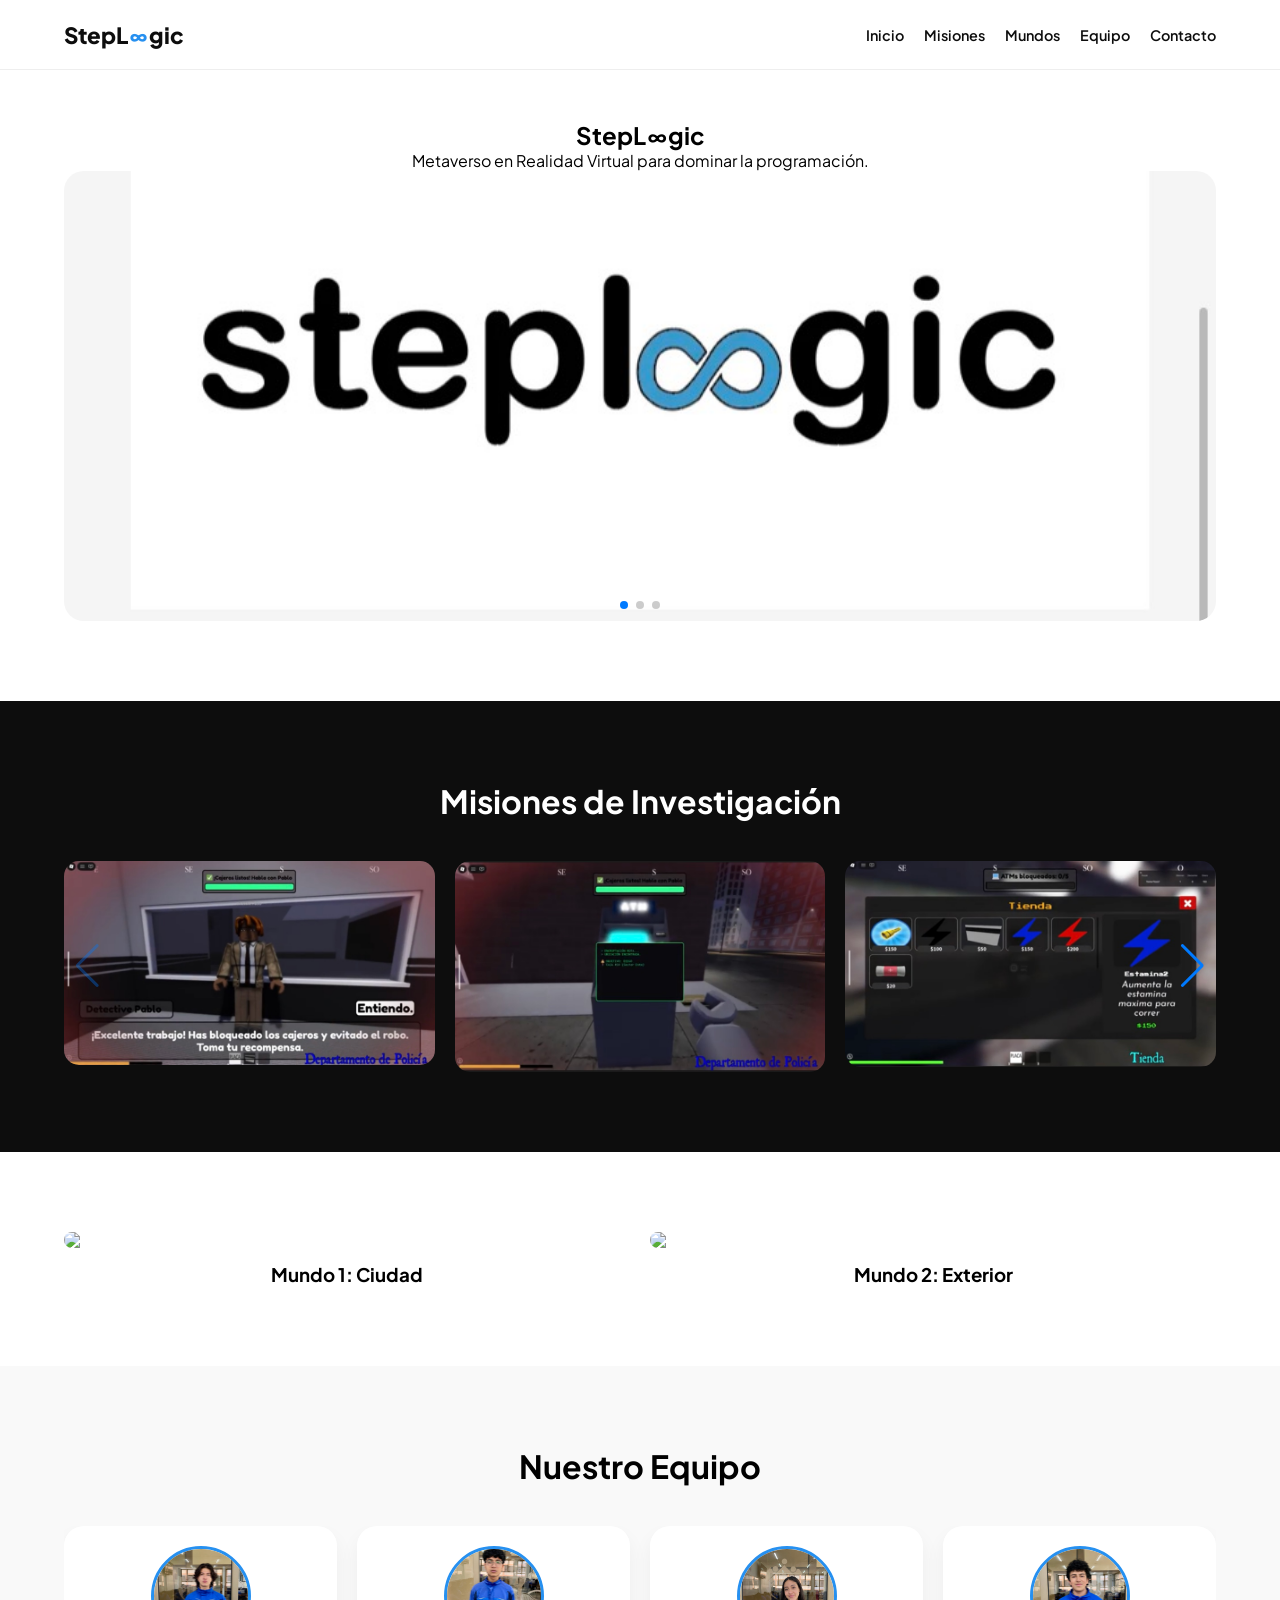
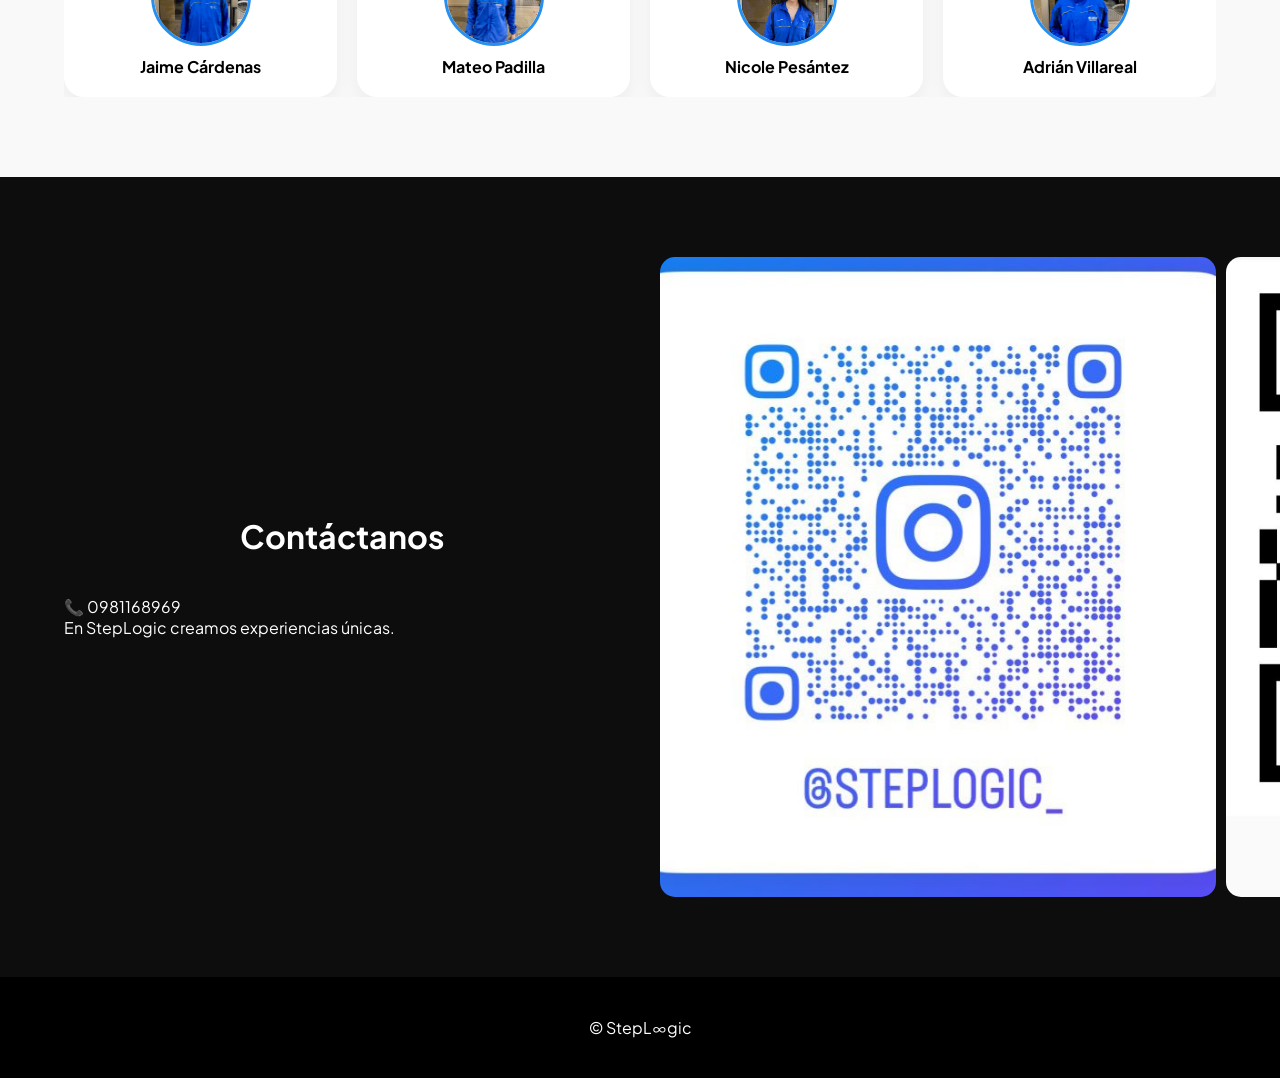
==== commit b8282cb0: "cambio2" ====
--- a/index.html
+++ b/index.html
@@ -3,7 +3,7 @@
 <head>
     <meta charset="UTF-8">
     <meta name="viewport" content="width=device-width, initial-scale=1.0, maximum-scale=1.0, user-scalable=no">
-    <title>StepL∞gic | Metaverse Research</title>
+    <title>StepL∞gic | Metaverse Experience</title>
     
     <link rel="stylesheet" href="https://cdn.jsdelivr.net/npm/swiper@11/swiper-bundle.min.css" />
     <link rel="stylesheet" href="style.css">
@@ -21,7 +21,6 @@
                 <li><a href="#inicio">Inicio</a></li>
                 <li><a href="#misiones">Misiones</a></li>
                 <li><a href="#mundos">Mundos</a></li>
-                <li><a href="#indicaciones">Indicaciones</a></li>
                 <li><a href="#equipo">Equipo</a></li>
                 <li><a href="#contacto">Contacto</a></li>
             </ul>
@@ -30,121 +29,115 @@
 
     <section id="inicio" class="section hero">
         <div class="container">
-            <div class="hero-text anim">
-                <h1>StepL<span>∞</span>gic</h1>
-                <p>Experiencia inmersiva en realidad virtual para el aprendizaje de programación. Resuelve acertijos y domina el metaverso.</p>
-            </div>
+            <h1>StepL<span>∞</span>gic</h1>
+            <p class="hero-desc">Metaverso en Realidad Virtual para dominar la programación.</p>
             
-            <div class="swiper mySwiper anim">
+            <div class="swiper mainSwiper">
                 <div class="swiper-wrapper">
                     <div class="swiper-slide"><img src="IMG/inicio2.jpg"></div>
                     <div class="swiper-slide"><img src="IMG/inicio1.jpg"></div>
                     <div class="swiper-slide"><img src="IMG/inicio4.jpg"></div>
-                    <div class="swiper-slide"><img src="IMG/inicio5.jpg"></div>
-                    <div class="swiper-slide"><img src="IMG/inicio6.jpg"></div>
                 </div>
                 <div class="swiper-pagination"></div>
+            </div>
+        </div>
+    </section>
+
+    <section id="misiones" class="section bg-black">
+        <div class="container">
+            <h2>Misiones de Investigación</h2>
+            <div class="swiper misionesSwiper">
+                <div class="swiper-wrapper">
+                    <div class="swiper-slide"><div class="m-card"><img src="IMG/mision1.jpg"></div></div>
+                    <div class="swiper-slide"><div class="m-card"><img src="IMG/mision2.jpg"></div></div>
+                    <div class="swiper-slide"><div class="m-card"><img src="IMG/mision3.jpg"></div></div>
+                    <div class="swiper-slide"><div class="m-card"><img src="IMG/mision4.jpg"></div></div>
+                    <div class="swiper-slide"><div class="m-card"><img src="IMG/mision5.jpg"></div></div>
+                </div>
                 <div class="swiper-button-next"></div>
                 <div class="swiper-button-prev"></div>
             </div>
         </div>
     </section>
 
-    <section id="misiones" class="section bg-black">
+    <section id="mundos" class="section">
         <div class="container">
-            <h2 class="anim">Misiones de Investigación</h2>
-            <div class="misiones-grid">
-                <div class="m-card anim"><img src="IMG/mision1.jpg"></div>
-                <div class="m-card anim"><img src="IMG/mision2.jpg"></div>
-                <div class="m-card anim"><img src="IMG/mision3.jpg"></div>
-                <div class="m-card anim"><img src="IMG/mision4.jpg"></div>
-                <div class="m-card anim"><img src="IMG/mision5.jpg"></div>
-                <div class="m-card anim"><img src="IMG/mision6.jpg"></div>
-                <div class="m-card anim"><img src="IMG/mision7.jpg"></div>
-                <div class="m-card anim"><img src="IMG/mision8.PNG"></div>
+            <div class="world-flex">
+                <div class="w-card">
+                    <img src="img/mundo1.jpg">
+                    <h3>Mundo 1: Ciudad</h3>
+                </div>
+                <div class="w-card">
+                    <img src="img/mundo2.jpg">
+                    <h3>Mundo 2: Exterior</h3>
+                </div>
             </div>
         </div>
     </section>
 
-    <section id="mundos" class="section">
+    <section id="equipo" class="section bg-gray">
         <div class="container">
-            <h2 class="anim">Explora los Mundos</h2>
-            <div class="world-row anim">
-                <div class="w-info">
-                    <h3>Mundo 1: La Ciudad</h3>
-                    <p>Misterio y suspenso en un entorno urbano detallado.</p>
+            <h2>Nuestro Equipo</h2>
+            <div class="swiper equipoSwiper">
+                <div class="swiper-wrapper">
+                    <div class="swiper-slide">
+                        <div class="t-card"><img src="IMG/jaime.jpg"><h4>Jaime Cárdenas</h4></div>
+                    </div>
+                    <div class="swiper-slide">
+                        <div class="t-card"><img src="IMG/mateo.jpg"><h4>Mateo Padilla</h4></div>
+                    </div>
+                    <div class="swiper-slide">
+                        <div class="t-card"><img src="IMG/nicol.jpg"><h4>Nicole Pesántez</h4></div>
+                    </div>
+                    <div class="swiper-slide">
+                        <div class="t-card"><img src="IMG/villa.jpg"><h4>Adrián Villareal</h4></div>
+                    </div>
                 </div>
-                <div class="w-img"><img src="img/mundo1.jpg"></div>
-            </div>
-            <div class="world-row reverse anim">
-                <div class="w-info">
-                    <h3>Mundo 2: Exterior</h3>
-                    <p>Exploración libre para desafíos lógicos complejos.</p>
-                </div>
-                <div class="w-img"><img src="img/mundo2.jpg"></div>
             </div>
         </div>
     </section>
 
-    <section id="indicaciones" class="section bg-gray">
+    <section id="contacto" class="section bg-black">
         <div class="container">
-            <h2 class="anim">Indicaciones VR</h2>
-            <div class="swiper mySwiper anim">
-                <div class="swiper-wrapper">
-                    <div class="swiper-slide"><img src="IMG/requisito1.PNG"></div>
-                    <div class="swiper-slide"><img src="IMG/requisito2.PNG"></div>
-                    <div class="swiper-slide"><img src="IMG/requisito3.PNG"></div>
-                    <div class="swiper-slide"><img src="IMG/requisito4.PNG"></div>
+            <div class="contact-grid">
+                <div class="c-info">
+                    <h2>Contáctanos</h2>
+                    <p>📞 0981168969</p>
+                    <p>En StepLogic creamos experiencias únicas.</p>
                 </div>
-                <div class="swiper-pagination"></div>
+                <div class="c-pics">
+                    <img src="IMG/ig.jpg">
+                    <img src="IMG/juego.jpg">
+                </div>
             </div>
         </div>
     </section>
 
-    <section id="equipo" class="section">
-        <div class="container">
-            <h2 class="anim">Nuestro Equipo</h2>
-            <div class="team-grid">
-                <div class="t-card anim"><img src="IMG/jaime.jpg"><h4>Jaime Cárdenas</h4></div>
-                <div class="t-card anim"><img src="IMG/mateo.jpg"><h4>Mateo Padilla</h4></div>
-                <div class="t-card anim"><img src="IMG/nicol.jpg"><h4>Nicole Pesántez</h4></div>
-                <div class="t-card anim"><img src="IMG/villa.jpg"><h4>Adrián Villareal</h4></div>
-            </div>
-        </div>
-    </section>
-
-    <footer>
-        <p>© StepL<span>∞</span>gic | @StepLogic_</p>
-    </footer>
+    <footer><p>© StepL<span>∞</span>gic</p></footer>
 
     <script src="https://cdn.jsdelivr.net/npm/swiper@11/swiper-bundle.min.js"></script>
-    <script src="https://cdnjs.cloudflare.com/ajax/libs/gsap/3.12.2/gsap.min.js"></script>
-    <script src="https://cdnjs.cloudflare.com/ajax/libs/gsap/3.12.2/ScrollTrigger.min.js"></script>
+    <script>
+        // Configuración de Carruseles
+        new Swiper(".mainSwiper", { loop: true, pagination: { el: ".swiper-pagination" } });
 
-    <script>
-        // Inicializar Carrusel (Deslizable)
-        const swiper = new Swiper(".mySwiper", {
-            loop: true,
-            pagination: { el: ".swiper-pagination", clickable: true },
+        new Swiper(".misionesSwiper", {
+            slidesPerView: 1, spaceBetween: 20,
             navigation: { nextEl: ".swiper-button-next", prevEl: ".swiper-button-prev" },
+            breakpoints: { 768: { slidesPerView: 3 } } // En PC muestra 3
+        });
+
+        new Swiper(".equipoSwiper", {
+            slidesPerView: 1.2, spaceBetween: 20,
+            breakpoints: { 768: { slidesPerView: 4 } } // En PC muestra 4
         });
 
         // Menú Móvil
         const btn = document.getElementById('menu-btn');
-        const list = document.getElementById('nav-list');
+        const nav = document.getElementById('nav-list');
         btn.onclick = () => {
-            list.classList.toggle('show');
+            nav.classList.toggle('active');
             btn.classList.toggle('open');
         }
-
-        // Animaciones Scroll
-        gsap.registerPlugin(ScrollTrigger);
-        gsap.utils.toArray('.anim').forEach(el => {
-            gsap.from(el, {
-                scrollTrigger: el,
-                y: 40, opacity: 0, duration: 1, ease: "power2.out"
-            });
-        });
     </script>
 </body>
 </html>
--- a/style.css
+++ b/style.css
@@ -1,273 +1,70 @@
-/* =========================================
-   1. VARIABLES Y CONFIGURACIÓN BASE
-   ========================================= */
 :root {
-    --primary: #2690F0;      /* Azul StepLogic */
-    --dark: #0a0a0a;         /* Negro Profundo */
-    --bg-light: #f8fafc;     /* Gris Ultra Claro */
-    --text-main: #1e293b;
-    --transition: all 0.4s cubic-bezier(0.25, 1, 0.5, 1);
+    --blue: #2690F0;
+    --black: #0d0d0d;
 }
 
-* {
-    margin: 0;
-    padding: 0;
-    box-sizing: border-box;
-    -webkit-tap-highlight-color: transparent;
+* { margin:0; padding:0; box-sizing: border-box; }
+body { font-family: 'Plus Jakarta Sans', sans-serif; overflow-x: hidden; width: 100%; }
+
+/* NAVBAR FIX */
+.navbar { position: fixed; top:0; width:100%; height:70px; background: white; z-index: 1000; display:flex; align-items:center; border-bottom: 1px solid #eee; }
+.nav-container { width:90%; margin:0 auto; display:flex; justify-content: space-between; align-items:center; }
+.logo { font-size: 1.4rem; font-weight:800; text-decoration:none; color: var(--black); }
+.logo span { color: var(--blue); }
+.nav-menu { display: flex; list-style:none; gap: 20px; }
+.nav-menu a { text-decoration:none; color: var(--black); font-weight:600; font-size: 0.9rem; }
+
+/* MENÚ MÓVIL */
+.menu-icon { display:none; flex-direction:column; gap:5px; cursor:pointer; }
+.menu-icon span { width:25px; height:3px; background: var(--black); transition: 0.3s; }
+
+/* SECCIONES */
+.section { padding: 80px 0; width: 100%; }
+.container { width: 90%; max-width: 1200px; margin: 0 auto; }
+.bg-black { background: var(--black); color: white; }
+.bg-gray { background: #f9f9f9; }
+h2 { text-align: center; margin-bottom: 40px; font-size: 2rem; }
+
+/* IMÁGENES QUE NO SE DEFORMAN */
+img { width: 100%; height: auto; object-fit: cover; border-radius: 15px; display: block; }
+
+/* HERO CARRUSEL */
+.hero { padding-top: 120px; text-align:center; }
+.mainSwiper { width: 100%; height: clamp(250px, 50vh, 500px); border-radius: 20px; }
+.mainSwiper img { height: 100%; }
+
+/* MUNDOS FLEX */
+.world-flex { display: flex; gap: 20px; }
+.w-card { flex: 1; text-align: center; }
+.w-card h3 { margin-top: 15px; }
+
+/* EQUIPO T-CARD */
+.t-card { background: white; padding: 20px; border-radius: 20px; text-align: center; box-shadow: 0 10px 20px rgba(0,0,0,0.05); }
+.t-card img { width: 100px; height: 100px; border-radius: 50%; margin: 0 auto 10px; border: 3px solid var(--blue); }
+
+/* CONTACTO */
+.contact-grid { display: grid; grid-template-columns: 1fr 1fr; gap: 40px; align-items: center; }
+.c-pics { display: flex; gap: 10px; }
+
+/* --- AJUSTES PARA TELÉFONO (RESPONSIVE) --- */
+@media (max-width: 768px) {
+    .menu-icon { display:flex; }
+    .nav-menu { 
+        position: fixed; top: 70px; left: -100%; width: 100%; height: 100vh; 
+        background: white; flex-direction: column; padding-top: 50px; transition: 0.4s; 
+    }
+    .nav-menu.active { left: 0; }
+    
+    /* En móvil los mundos se ven uno al lado del otro pequeños o uno abajo (mejor uno abajo para orden) */
+    .world-flex, .contact-grid { flex-direction: column; grid-template-columns: 1fr; }
+    .c-pics { flex-direction: column; }
+    
+    h1 { font-size: 2.2rem; }
+    .section { padding: 50px 0; }
 }
 
-html {
-    scroll-behavior: smooth;
-    font-family: 'Plus Jakarta Sans', sans-serif;
-}
+/* Animación botón cerrar */
+.menu-icon.open span:nth-child(1) { transform: translateY(8px) rotate(45deg); }
+.menu-icon.open span:nth-child(2) { transform: translateY(0) rotate(-45deg); }
 
-body {
-    background: #ffffff;
-    color: var(--text-main);
-    overflow-x: hidden;
-    line-height: 1.6;
-}
-
-/* =========================================
-   2. NAVEGACIÓN PROFESIONAL (GLASSMORPHISM)
-   ========================================= */
-.navbar {
-    position: fixed;
-    top: 0;
-    width: 100%;
-    height: 75px;
-    background: rgba(255, 255, 255, 0.85);
-    backdrop-filter: blur(12px);
-    -webkit-backdrop-filter: blur(12px);
-    z-index: 2000;
-    display: flex;
-    align-items: center;
-    border-bottom: 1px solid rgba(0,0,0,0.05);
-}
-
-.nav-container {
-    width: 90%;
-    max-width: 1200px;
-    margin: 0 auto;
-    display: flex;
-    justify-content: space-between;
-    align-items: center;
-}
-
-.logo {
-    font-size: 1.6rem;
-    font-weight: 800;
-    text-decoration: none;
-    color: var(--dark);
-    letter-spacing: -1px;
-}
-
-.logo span { color: var(--primary); }
-
-.nav-menu {
-    display: flex;
-    list-style: none;
-    gap: 30px;
-}
-
-.nav-menu a {
-    text-decoration: none;
-    color: var(--dark);
-    font-weight: 600;
-    font-size: 0.95rem;
-    transition: var(--transition);
-}
-
-.nav-menu a:hover { color: var(--primary); }
-
-/* MENÚ MÓVIL (BOTÓN) */
-.menu-icon {
-    display: none;
-    flex-direction: column;
-    gap: 6px;
-    cursor: pointer;
-}
-
-.menu-icon span {
-    width: 28px;
-    height: 3px;
-    background: var(--dark);
-    border-radius: 10px;
-    transition: var(--transition);
-}
-
-/* =========================================
-   3. CONTENEDORES Y SECCIONES
-   ========================================= */
-.container {
-    width: 90%;
-    max-width: 1100px;
-    margin: 0 auto;
-}
-
-.section {
-    padding: 100px 0;
-    position: relative;
-}
-
-.bg-black { background: var(--dark); color: white; }
-.bg-gray { background: var(--bg-light); }
-
-/* HERO E IMÁGENES DEL CARRUSEL */
-.hero { text-align: center; padding-top: 140px; }
-
-h1 {
-    font-size: clamp(2.8rem, 10vw, 5rem);
-    font-weight: 800;
-    line-height: 1.1;
-    margin-bottom: 20px;
-}
-
-/* CARRUSEL TÁCTIL (SWIPER) */
-.swiper {
-    width: 100%;
-    max-width: 1000px;
-    border-radius: 24px;
-    margin-top: 50px;
-    box-shadow: 0 30px 60px rgba(0,0,0,0.12);
-}
-
-.swiper-slide img {
-    width: 100%;
-    height: clamp(300px, 60vh, 600px);
-    object-fit: cover; /* Esto evita que la imagen se estire */
-    display: block;
-}
-
-/* BOTONES DEL CARRUSEL */
-.swiper-button-next, .swiper-button-prev { color: white !important; filter: drop-shadow(0 2px 4px rgba(0,0,0,0.5)); }
-.swiper-pagination-bullet-active { background: var(--primary) !important; }
-
-/* =========================================
-   4. GRILLAS ADAPTABLES (IMÁGENES)
-   ========================================= */
-.misiones-grid {
-    display: grid;
-    grid-template-columns: repeat(auto-fill, minmax(260px, 1fr));
-    gap: 20px;
-    margin-top: 50px;
-}
-
-.m-card {
-    overflow: hidden;
-    border-radius: 16px;
-    aspect-ratio: 16 / 9; /* Mantiene la proporción siempre */
-}
-
-.m-card img {
-    width: 100%;
-    height: 100%;
-    object-fit: cover;
-    transition: transform 0.6s ease;
-}
-
-.m-card:hover img { transform: scale(1.08); }
-
-/* MUNDOS (DISEÑO FILA/COLUMNA) */
-.world-row {
-    display: grid;
-    grid-template-columns: 1fr 1fr;
-    gap: 60px;
-    align-items: center;
-    margin-top: 60px;
-}
-
-.world-row.reverse { direction: rtl; }
-.world-row.reverse .w-info { direction: ltr; }
-
-.w-info h3 { font-size: 2rem; margin-bottom: 15px; }
-
-.w-img img {
-    width: 100%;
-    border-radius: 24px;
-    box-shadow: 0 20px 40px rgba(0,0,0,0.1);
-}
-
-/* EQUIPO */
-.team-grid {
-    display: grid;
-    grid-template-columns: repeat(auto-fit, minmax(220px, 1fr));
-    gap: 30px;
-    margin-top: 50px;
-}
-
-.t-card {
-    background: white;
-    padding: 40px 20px;
-    border-radius: 24px;
-    text-align: center;
-    box-shadow: 0 10px 30px rgba(0,0,0,0.03);
-    border: 1px solid #f1f5f9;
-}
-
-.t-card.bg-black { background: #111; border: 1px solid #222; }
-
-.t-card img {
-    width: 140px;
-    height: 140px;
-    border-radius: 50%;
-    object-fit: cover;
-    margin-bottom: 20px;
-    border: 4px solid var(--primary);
-}
-
-/* =========================================
-   5. RESPONSIVE (ADAPTABILIDAD TOTAL)
-   ========================================= */
-@media (max-width: 850px) {
-    .menu-icon { display: flex; }
-
-    .nav-menu {
-        position: fixed;
-        top: 75px;
-        left: -100%;
-        width: 100%;
-        height: 100vh;
-        background: white;
-        flex-direction: column;
-        align-items: center;
-        padding-top: 60px;
-        transition: 0.5s cubic-bezier(0.77, 0, 0.175, 1);
-    }
-
-    .nav-menu.show { left: 0; }
-
-    .nav-menu a { font-size: 1.4rem; }
-
-    .world-row, .world-row.reverse {
-        grid-template-columns: 1fr;
-        text-align: center;
-        gap: 30px;
-    }
-
-    .world-row.reverse { direction: ltr; }
-
-    h1 { font-size: 3.2rem; }
-    
-    .section { padding: 60px 0; }
-
-    .swiper-slide img {
-        height: 350px; /* Tamaño optimizado para móviles */
-    }
-}
-
-/* ANIMACIÓN DEL BOTÓN HAMBURGUESA */
-.menu-icon.open span:nth-child(1) { transform: translateY(9px) rotate(45deg); }
-.menu-icon.open span:nth-child(2) { opacity: 0; transform: translateX(-20px); }
-.menu-icon.open span:nth-child(3) { transform: translateY(-9px) rotate(-45deg); }
-
-footer {
-    padding: 60px 0;
-    text-align: center;
-    background: var(--dark);
-    color: white;
-    font-size: 0.9rem;
-    border-top: 1px solid #222;
-}
-
-footer span { color: var(--primary); font-weight: bold; }+footer { text-align: center; padding: 40px; background: #000; color: #fff; }
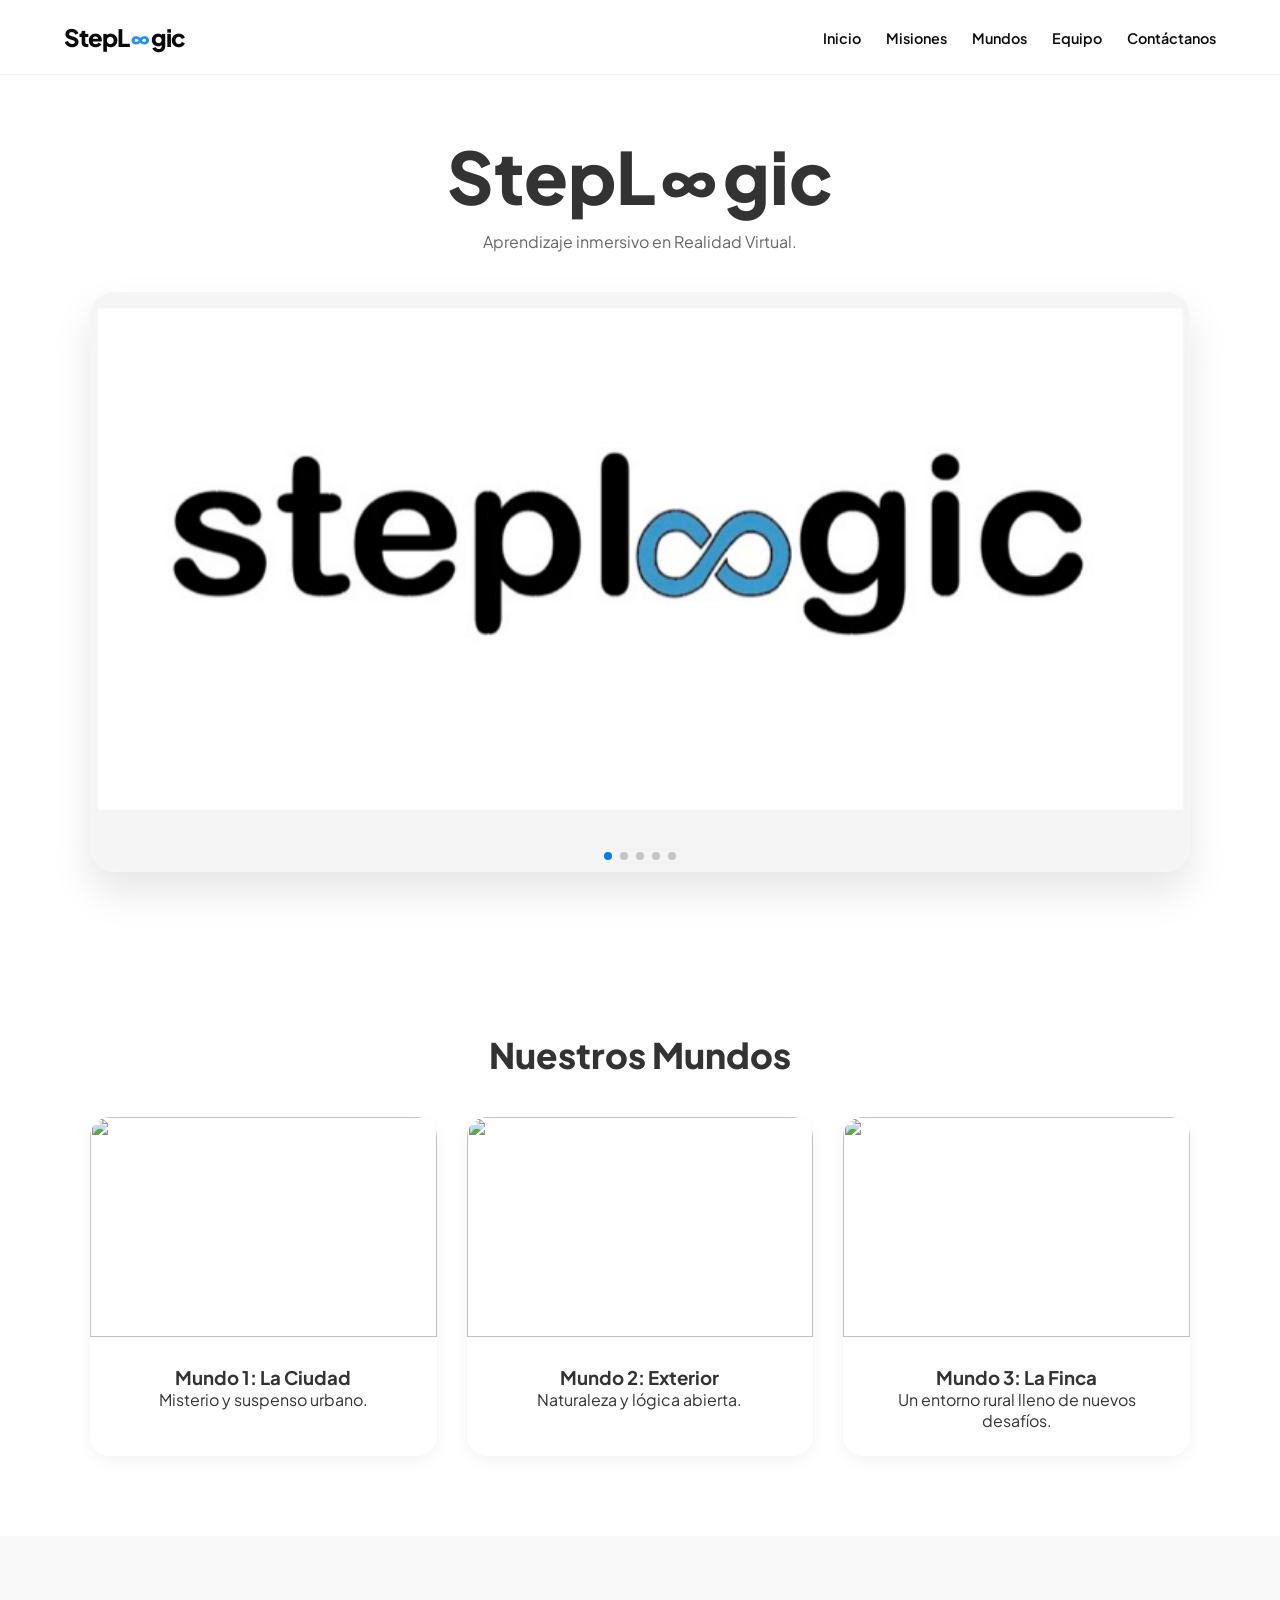
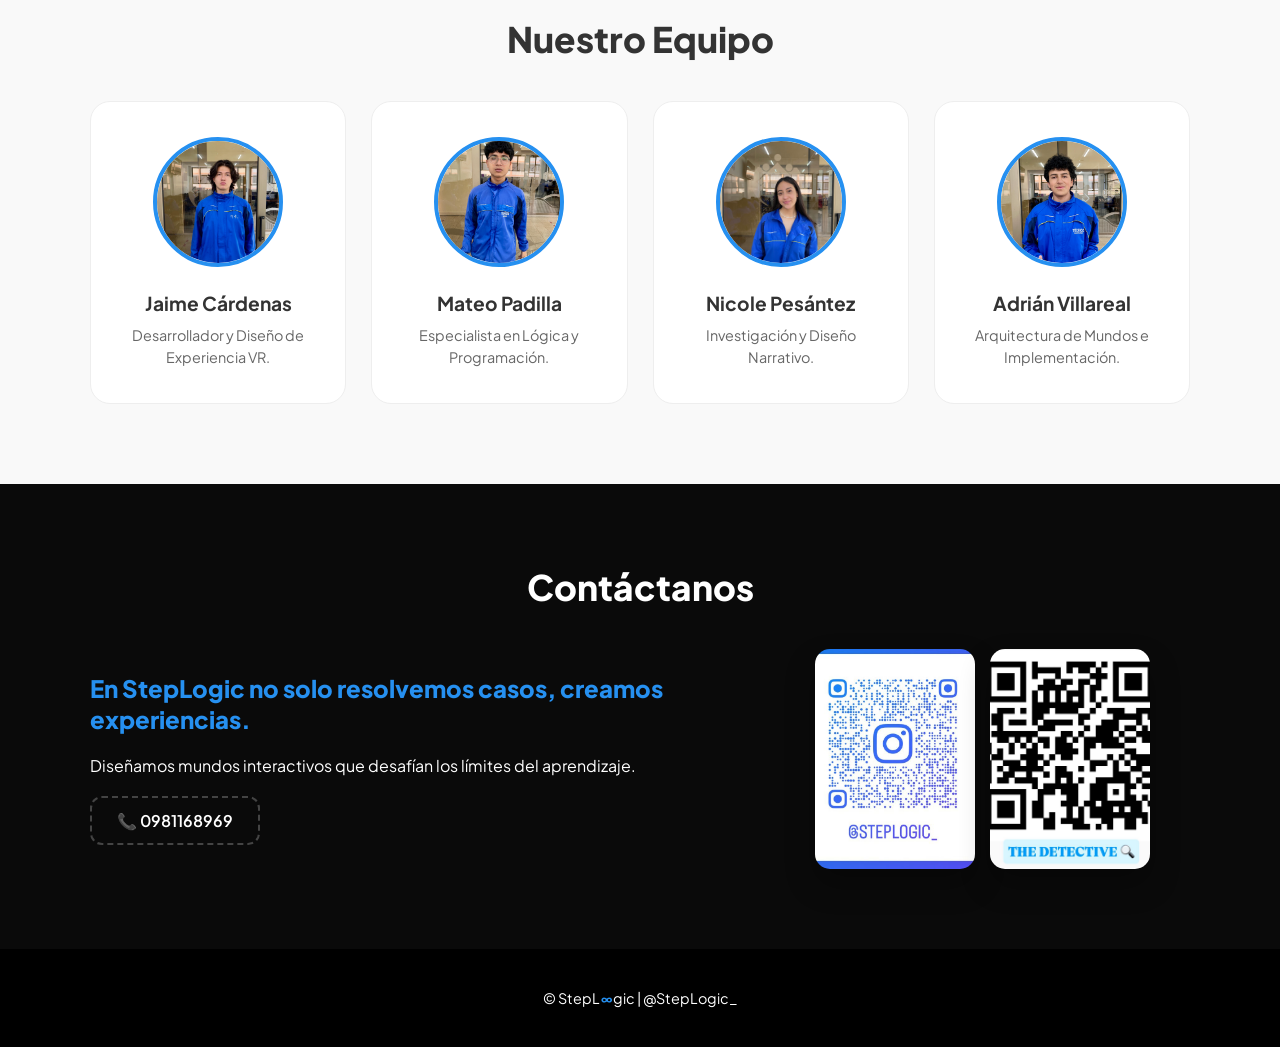
==== commit f697cdef: "cambios" ====
--- a/index.html
+++ b/index.html
@@ -3,8 +3,7 @@
 <head>
     <meta charset="UTF-8">
     <meta name="viewport" content="width=device-width, initial-scale=1.0, maximum-scale=1.0, user-scalable=no">
-    <title>StepL∞gic | Metaverse Experience</title>
-    
+    <title>StepL∞gic | Metaverse</title>
     <link rel="stylesheet" href="https://cdn.jsdelivr.net/npm/swiper@11/swiper-bundle.min.css" />
     <link rel="stylesheet" href="style.css">
     <link href="https://fonts.googleapis.com/css2?family=Plus+Jakarta+Sans:wght@400;600;800&display=swap" rel="stylesheet">
@@ -15,129 +14,115 @@
         <div class="nav-container">
             <a href="#inicio" class="logo">StepL<span>∞</span>gic</a>
             <div class="menu-icon" id="menu-btn">
-                <span></span><span></span>
+                <span></span><span></span><span></span>
             </div>
             <ul class="nav-menu" id="nav-list">
                 <li><a href="#inicio">Inicio</a></li>
                 <li><a href="#misiones">Misiones</a></li>
                 <li><a href="#mundos">Mundos</a></li>
                 <li><a href="#equipo">Equipo</a></li>
-                <li><a href="#contacto">Contacto</a></li>
+                <li><a href="#contacto">Contáctanos</a></li>
             </ul>
         </div>
     </nav>
 
-    <section id="inicio" class="section hero">
-        <div class="container">
-            <h1>StepL<span>∞</span>gic</h1>
-            <p class="hero-desc">Metaverso en Realidad Virtual para dominar la programación.</p>
-            
-            <div class="swiper mainSwiper">
-                <div class="swiper-wrapper">
-                    <div class="swiper-slide"><img src="IMG/inicio2.jpg"></div>
-                    <div class="swiper-slide"><img src="IMG/inicio1.jpg"></div>
-                    <div class="swiper-slide"><img src="IMG/inicio4.jpg"></div>
-                </div>
-                <div class="swiper-pagination"></div>
-            </div>
-        </div>
-    </section>
-
-    <section id="misiones" class="section bg-black">
-        <div class="container">
-            <h2>Misiones de Investigación</h2>
-            <div class="swiper misionesSwiper">
-                <div class="swiper-wrapper">
-                    <div class="swiper-slide"><div class="m-card"><img src="IMG/mision1.jpg"></div></div>
-                    <div class="swiper-slide"><div class="m-card"><img src="IMG/mision2.jpg"></div></div>
-                    <div class="swiper-slide"><div class="m-card"><img src="IMG/mision3.jpg"></div></div>
-                    <div class="swiper-slide"><div class="m-card"><img src="IMG/mision4.jpg"></div></div>
-                    <div class="swiper-slide"><div class="m-card"><img src="IMG/mision5.jpg"></div></div>
-                </div>
-                <div class="swiper-button-next"></div>
-                <div class="swiper-button-prev"></div>
-            </div>
-        </div>
-    </section>
-
-    <section id="mundos" class="section">
-        <div class="container">
-            <div class="world-flex">
-                <div class="w-card">
-                    <img src="img/mundo1.jpg">
-                    <h3>Mundo 1: Ciudad</h3>
-                </div>
-                <div class="w-card">
-                    <img src="img/mundo2.jpg">
-                    <h3>Mundo 2: Exterior</h3>
+    <main>
+        <section id="inicio" class="section hero">
+            <div class="container">
+                <h1>StepL<span>∞</span>gic</h1>
+                <p class="subtitle">Aprendizaje inmersivo en Realidad Virtual.</p>
+                <div class="swiper mainSwiper">
+                    <div class="swiper-wrapper">
+                        <div class="swiper-slide"><img src="IMG/inicio2.jpg"></div>
+                        <div class="swiper-slide"><img src="IMG/inicio1.jpg"></div>
+                        <div class="swiper-slide"><img src="IMG/inicio4.jpg"></div>
+                        <div class="swiper-slide"><img src="IMG/inicio5.jpg"></div>
+                        <div class="swiper-slide"><img src="IMG/inicio6.jpg"></div>
+                    </div>
+                    <div class="swiper-pagination"></div>
                 </div>
             </div>
-        </div>
-    </section>
+        </section>
 
-    <section id="equipo" class="section bg-gray">
-        <div class="container">
-            <h2>Nuestro Equipo</h2>
-            <div class="swiper equipoSwiper">
-                <div class="swiper-wrapper">
-                    <div class="swiper-slide">
-                        <div class="t-card"><img src="IMG/jaime.jpg"><h4>Jaime Cárdenas</h4></div>
+        <section id="mundos" class="section">
+            <div class="container">
+                <h2 class="title">Nuestros Mundos</h2>
+                <div class="worlds-grid">
+                    <div class="world-card">
+                        <img src="img/mundo1.jpg">
+                        <div class="w-info"><h3>Mundo 1: La Ciudad</h3><p>Misterio y suspenso urbano.</p></div>
                     </div>
-                    <div class="swiper-slide">
-                        <div class="t-card"><img src="IMG/mateo.jpg"><h4>Mateo Padilla</h4></div>
+                    <div class="world-card">
+                        <img src="img/mundo2.jpg">
+                        <div class="w-info"><h3>Mundo 2: Exterior</h3><p>Naturaleza y lógica abierta.</p></div>
                     </div>
-                    <div class="swiper-slide">
-                        <div class="t-card"><img src="IMG/nicol.jpg"><h4>Nicole Pesántez</h4></div>
-                    </div>
-                    <div class="swiper-slide">
-                        <div class="t-card"><img src="IMG/villa.jpg"><h4>Adrián Villareal</h4></div>
+                    <div class="world-card">
+                        <img src="img/mundo3.jpg">
+                        <div class="w-info"><h3>Mundo 3: La Finca</h3><p>Un entorno rural lleno de nuevos desafíos.</p></div>
                     </div>
                 </div>
             </div>
-        </div>
-    </section>
+        </section>
 
-    <section id="contacto" class="section bg-black">
-        <div class="container">
-            <div class="contact-grid">
-                <div class="c-info">
-                    <h2>Contáctanos</h2>
-                    <p>📞 0981168969</p>
-                    <p>En StepLogic creamos experiencias únicas.</p>
-                </div>
-                <div class="c-pics">
-                    <img src="IMG/ig.jpg">
-                    <img src="IMG/juego.jpg">
+        <section id="equipo" class="section bg-gray">
+            <div class="container">
+                <h2 class="title">Nuestro Equipo</h2>
+                <div class="grid-equipo">
+                    <div class="member">
+                        <img src="IMG/jaime.jpg">
+                        <h4>Jaime Cárdenas</h4>
+                        <p>Desarrollador y Diseño de Experiencia VR.</p>
+                    </div>
+                    <div class="member">
+                        <img src="IMG/mateo.jpg">
+                        <h4>Mateo Padilla</h4>
+                        <p>Especialista en Lógica y Programación.</p>
+                    </div>
+                    <div class="member">
+                        <img src="IMG/nicol.jpg">
+                        <h4>Nicole Pesántez</h4>
+                        <p>Investigación y Diseño Narrativo.</p>
+                    </div>
+                    <div class="member">
+                        <img src="IMG/villa.jpg">
+                        <h4>Adrián Villareal</h4>
+                        <p>Arquitectura de Mundos e Implementación.</p>
+                    </div>
                 </div>
             </div>
-        </div>
-    </section>
+        </section>
 
-    <footer><p>© StepL<span>∞</span>gic</p></footer>
+        <section id="contacto" class="section bg-dark">
+            <div class="container">
+                <h2 class="title">Contáctanos</h2>
+                <div class="contact-flex">
+                    <div class="contact-text">
+                        <p class="accent">En StepLogic no solo resolvemos casos, creamos experiencias.</p>
+                        <p>Diseñamos mundos interactivos que desafían los límites del aprendizaje.</p>
+                        <div class="phone-badge">📞 0981168969</div>
+                    </div>
+                    <div class="contact-imgs">
+                        <img src="IMG/ig.jpg">
+                        <img src="IMG/juego.jpg">
+                    </div>
+                </div>
+            </div>
+        </section>
+    </main>
+
+    <footer>
+        <p>© StepL<span>∞</span>gic | @StepLogic_</p>
+    </footer>
 
     <script src="https://cdn.jsdelivr.net/npm/swiper@11/swiper-bundle.min.js"></script>
     <script>
-        // Configuración de Carruseles
-        new Swiper(".mainSwiper", { loop: true, pagination: { el: ".swiper-pagination" } });
-
-        new Swiper(".misionesSwiper", {
-            slidesPerView: 1, spaceBetween: 20,
-            navigation: { nextEl: ".swiper-button-next", prevEl: ".swiper-button-prev" },
-            breakpoints: { 768: { slidesPerView: 3 } } // En PC muestra 3
+        const swiper = new Swiper(".mainSwiper", { 
+            loop: true, 
+            pagination: { el: ".swiper-pagination", clickable: true } 
         });
-
-        new Swiper(".equipoSwiper", {
-            slidesPerView: 1.2, spaceBetween: 20,
-            breakpoints: { 768: { slidesPerView: 4 } } // En PC muestra 4
-        });
-
-        // Menú Móvil
         const btn = document.getElementById('menu-btn');
         const nav = document.getElementById('nav-list');
-        btn.onclick = () => {
-            nav.classList.toggle('active');
-            btn.classList.toggle('open');
-        }
+        btn.onclick = () => { nav.classList.toggle('active'); btn.classList.toggle('open'); };
     </script>
 </body>
 </html>
--- a/style.css
+++ b/style.css
@@ -1,70 +1,310 @@
+/* =========================================
+   1. VARIABLES Y CONFIGURACIÓN BASE
+   ========================================= */
 :root {
-    --blue: #2690F0;
-    --black: #0d0d0d;
-}
-
-* { margin:0; padding:0; box-sizing: border-box; }
-body { font-family: 'Plus Jakarta Sans', sans-serif; overflow-x: hidden; width: 100%; }
-
-/* NAVBAR FIX */
-.navbar { position: fixed; top:0; width:100%; height:70px; background: white; z-index: 1000; display:flex; align-items:center; border-bottom: 1px solid #eee; }
-.nav-container { width:90%; margin:0 auto; display:flex; justify-content: space-between; align-items:center; }
-.logo { font-size: 1.4rem; font-weight:800; text-decoration:none; color: var(--black); }
-.logo span { color: var(--blue); }
-.nav-menu { display: flex; list-style:none; gap: 20px; }
-.nav-menu a { text-decoration:none; color: var(--black); font-weight:600; font-size: 0.9rem; }
-
-/* MENÚ MÓVIL */
-.menu-icon { display:none; flex-direction:column; gap:5px; cursor:pointer; }
-.menu-icon span { width:25px; height:3px; background: var(--black); transition: 0.3s; }
-
-/* SECCIONES */
-.section { padding: 80px 0; width: 100%; }
-.container { width: 90%; max-width: 1200px; margin: 0 auto; }
-.bg-black { background: var(--black); color: white; }
-.bg-gray { background: #f9f9f9; }
-h2 { text-align: center; margin-bottom: 40px; font-size: 2rem; }
-
-/* IMÁGENES QUE NO SE DEFORMAN */
-img { width: 100%; height: auto; object-fit: cover; border-radius: 15px; display: block; }
-
-/* HERO CARRUSEL */
-.hero { padding-top: 120px; text-align:center; }
-.mainSwiper { width: 100%; height: clamp(250px, 50vh, 500px); border-radius: 20px; }
-.mainSwiper img { height: 100%; }
-
-/* MUNDOS FLEX */
-.world-flex { display: flex; gap: 20px; }
-.w-card { flex: 1; text-align: center; }
-.w-card h3 { margin-top: 15px; }
-
-/* EQUIPO T-CARD */
-.t-card { background: white; padding: 20px; border-radius: 20px; text-align: center; box-shadow: 0 10px 20px rgba(0,0,0,0.05); }
-.t-card img { width: 100px; height: 100px; border-radius: 50%; margin: 0 auto 10px; border: 3px solid var(--blue); }
-
-/* CONTACTO */
-.contact-grid { display: grid; grid-template-columns: 1fr 1fr; gap: 40px; align-items: center; }
-.c-pics { display: flex; gap: 10px; }
-
-/* --- AJUSTES PARA TELÉFONO (RESPONSIVE) --- */
-@media (max-width: 768px) {
-    .menu-icon { display:flex; }
-    .nav-menu { 
-        position: fixed; top: 70px; left: -100%; width: 100%; height: 100vh; 
-        background: white; flex-direction: column; padding-top: 50px; transition: 0.4s; 
-    }
+    --primary: #2690F0;      /* Azul StepLogic */
+    --dark: #0a0a0a;         /* Negro Profundo */
+    --bg-gray: #f9f9f9;      /* Gris para contraste */
+    --text-muted: #666;
+}
+
+* {
+    margin: 0;
+    padding: 0;
+    box-sizing: border-box;
+}
+
+html {
+    scroll-behavior: smooth;
+}
+
+body {
+    font-family: 'Plus Jakarta Sans', sans-serif;
+    background: #ffffff;
+    color: #333;
+    overflow-x: hidden;
+    width: 100%;
+}
+
+/* =========================================
+   2. NAVEGACIÓN (STICKY)
+   ========================================= */
+.navbar {
+    position: fixed;
+    top: 0;
+    width: 100%;
+    height: 75px;
+    background: rgba(255, 255, 255, 0.95);
+    backdrop-filter: blur(10px);
+    z-index: 2000;
+    display: flex;
+    align-items: center;
+    border-bottom: 1px solid rgba(0,0,0,0.05);
+}
+
+.nav-container {
+    width: 90%;
+    max-width: 1200px;
+    margin: 0 auto;
+    display: flex;
+    justify-content: space-between;
+    align-items: center;
+}
+
+.logo {
+    font-size: 1.5rem;
+    font-weight: 800;
+    text-decoration: none;
+    color: var(--dark);
+    letter-spacing: -1px;
+}
+
+.logo span { color: var(--primary); }
+
+.nav-menu {
+    display: flex;
+    list-style: none;
+    gap: 25px;
+}
+
+.nav-menu a {
+    text-decoration: none;
+    color: var(--dark);
+    font-weight: 600;
+    font-size: 0.9rem;
+    transition: 0.3s;
+}
+
+.nav-menu a:hover { color: var(--primary); }
+
+/* MENÚ MÓVIL (BOTÓN) */
+.menu-icon {
+    display: none;
+    flex-direction: column;
+    gap: 5px;
+    cursor: pointer;
+}
+
+.menu-icon span {
+    width: 25px;
+    height: 3px;
+    background: var(--dark);
+    transition: 0.3s;
+}
+
+/* =========================================
+   3. SECCIONES Y CONTENEDORES
+   ========================================= */
+.section {
+    padding: 80px 0;
+    width: 100%;
+}
+
+.container {
+    width: 90%;
+    max-width: 1100px;
+    margin: 0 auto;
+}
+
+.bg-dark { background: var(--dark); color: white; }
+.bg-gray { background: var(--bg-gray); }
+
+.title {
+    text-align: center;
+    margin-bottom: 40px;
+    font-size: 2.2rem;
+    font-weight: 800;
+}
+
+/* =========================================
+   4. INICIO (CARRUSEL PC Y MÓVIL)
+   ========================================= */
+.hero {
+    padding-top: 130px;
+    text-align: center;
+}
+
+.hero h1 {
+    font-size: clamp(2.5rem, 8vw, 4.5rem);
+    font-weight: 800;
+    margin-bottom: 10px;
+}
+
+.subtitle {
+    color: var(--text-muted);
+    margin-bottom: 40px;
+}
+
+.mainSwiper {
+    width: 100%;
+    /* Clamp asegura que no sea gigante en PC ni diminuto en móvil */
+    height: clamp(300px, 65vh, 580px); 
+    border-radius: 25px;
+    box-shadow: 0 20px 40px rgba(0,0,0,0.1);
+}
+
+.mainSwiper img {
+    width: 100%;
+    height: 100%;
+    object-fit: cover; /* Las imágenes llenan el carrusel sin estirarse */
+    object-position: center;
+}
+
+/* =========================================
+   5. MUNDOS (INCLUYE MUNDO 3)
+   ========================================= */
+.worlds-grid {
+    display: grid;
+    grid-template-columns: repeat(auto-fit, minmax(300px, 1fr));
+    gap: 30px;
+}
+
+.world-card {
+    background: white;
+    border-radius: 20px;
+    overflow: hidden;
+    box-shadow: 0 5px 15px rgba(0,0,0,0.05);
+    transition: 0.3s;
+}
+
+.world-card:hover { transform: translateY(-5px); }
+
+.world-card img {
+    width: 100%;
+    height: 220px;
+    object-fit: cover;
+}
+
+.w-info {
+    padding: 25px;
+    text-align: center;
+    color: #333;
+}
+
+/* =========================================
+   6. EQUIPO (DETALLADO)
+   ========================================= */
+.grid-equipo {
+    display: grid;
+    grid-template-columns: repeat(auto-fit, minmax(240px, 1fr));
+    gap: 25px;
+}
+
+.member {
+    text-align: center;
+    padding: 35px 20px;
+    background: white;
+    border-radius: 20px;
+    border: 1px solid #eee;
+}
+
+.member img {
+    width: 130px;
+    height: 130px;
+    border-radius: 50%;
+    object-fit: cover;
+    margin: 0 auto 20px;
+    border: 4px solid var(--primary);
+}
+
+.member h4 { margin-bottom: 10px; font-size: 1.2rem; }
+.member p { font-size: 0.9rem; color: var(--text-muted); line-height: 1.5; }
+
+/* =========================================
+   7. CONTACTO (OPTIMIZADO)
+   ========================================= */
+.contact-flex {
+    display: flex;
+    align-items: center;
+    gap: 60px;
+}
+
+.contact-text { flex: 1.2; }
+
+.contact-imgs {
+    flex: 0.8;
+    display: flex;
+    gap: 15px;
+    justify-content: center;
+}
+
+.contact-imgs img {
+    width: 160px; /* Tamaño controlado para PC */
+    height: 220px;
+    object-fit: cover;
+    border-radius: 15px;
+    box-shadow: 0 15px 30px rgba(0,0,0,0.3);
+}
+
+.accent {
+    color: var(--primary);
+    font-weight: 800;
+    font-size: 1.5rem;
+    margin-bottom: 20px;
+    line-height: 1.3;
+}
+
+.phone-badge {
+    display: inline-block;
+    padding: 12px 25px;
+    border: 2px dashed #444;
+    border-radius: 12px;
+    margin-top: 20px;
+    font-weight: 600;
+}
+
+/* =========================================
+   8. FOOTER Y RESPONSIVE
+   ========================================= */
+footer {
+    background: #000;
+    color: #fff;
+    padding: 40px 0;
+    text-align: center;
+    font-size: 0.9rem;
+}
+
+footer span { color: var(--primary); font-weight: bold; }
+
+@media (max-width: 850px) {
+    .menu-icon { display: flex; }
+    
+    .nav-menu {
+        position: fixed;
+        top: 75px;
+        left: -100%;
+        width: 100%;
+        height: 100vh;
+        background: white;
+        flex-direction: column;
+        align-items: center;
+        padding-top: 50px;
+        transition: 0.4s cubic-bezier(0.77, 0, 0.175, 1);
+        z-index: 99;
+    }
+
     .nav-menu.active { left: 0; }
-    
-    /* En móvil los mundos se ven uno al lado del otro pequeños o uno abajo (mejor uno abajo para orden) */
-    .world-flex, .contact-grid { flex-direction: column; grid-template-columns: 1fr; }
-    .c-pics { flex-direction: column; }
-    
-    h1 { font-size: 2.2rem; }
-    .section { padding: 50px 0; }
-}
-
-/* Animación botón cerrar */
+
+    .contact-flex {
+        flex-direction: column;
+        text-align: center;
+    }
+
+    .contact-imgs {
+        width: 100%;
+    }
+
+    .contact-imgs img {
+        width: 45%; /* Las dos fotos lado a lado en móvil */
+        height: 200px;
+    }
+
+    .mainSwiper {
+        height: 280px; /* Tamaño ideal para teléfonos */
+    }
+}
+
+/* Animación Menú */
 .menu-icon.open span:nth-child(1) { transform: translateY(8px) rotate(45deg); }
-.menu-icon.open span:nth-child(2) { transform: translateY(0) rotate(-45deg); }
-
-footer { text-align: center; padding: 40px; background: #000; color: #fff; }+.menu-icon.open span:nth-child(2) { opacity: 0; }
+.menu-icon.open span:nth-child(3) { transform: translateY(-8px) rotate(-45deg); }
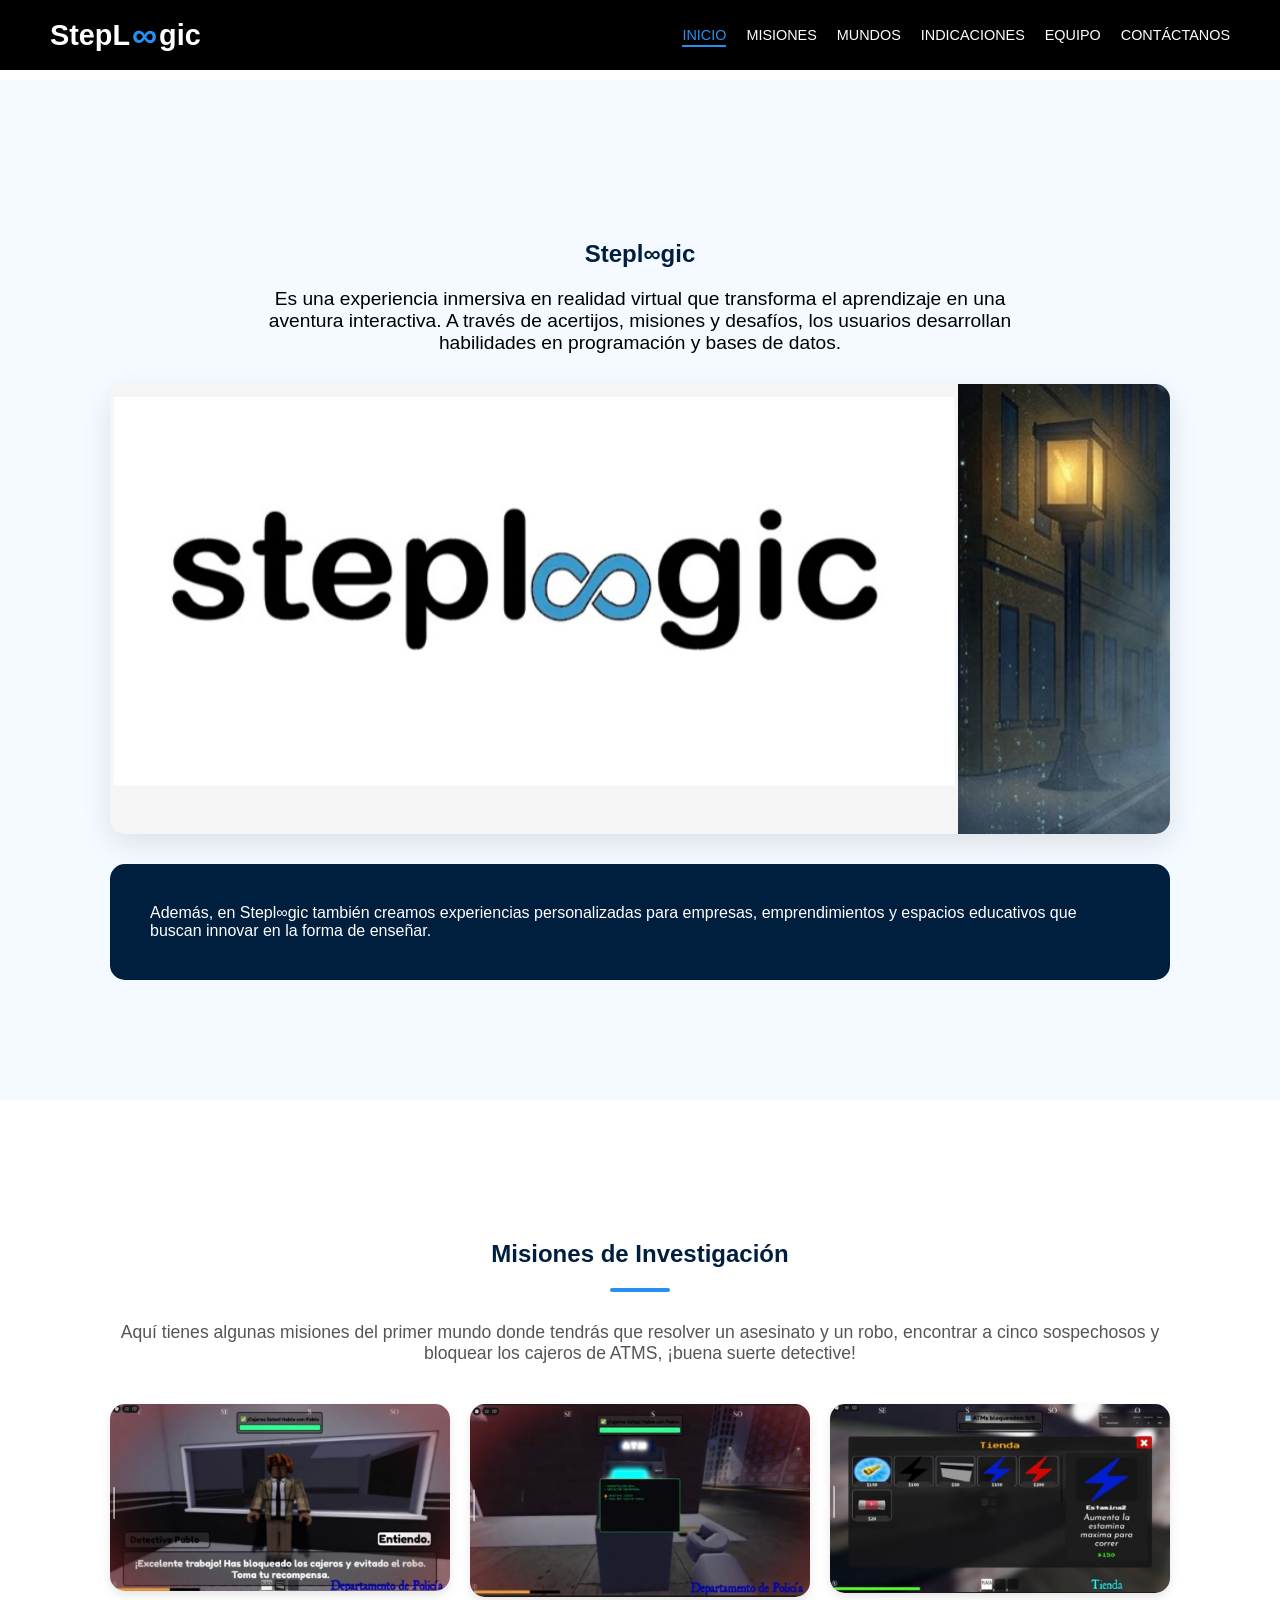
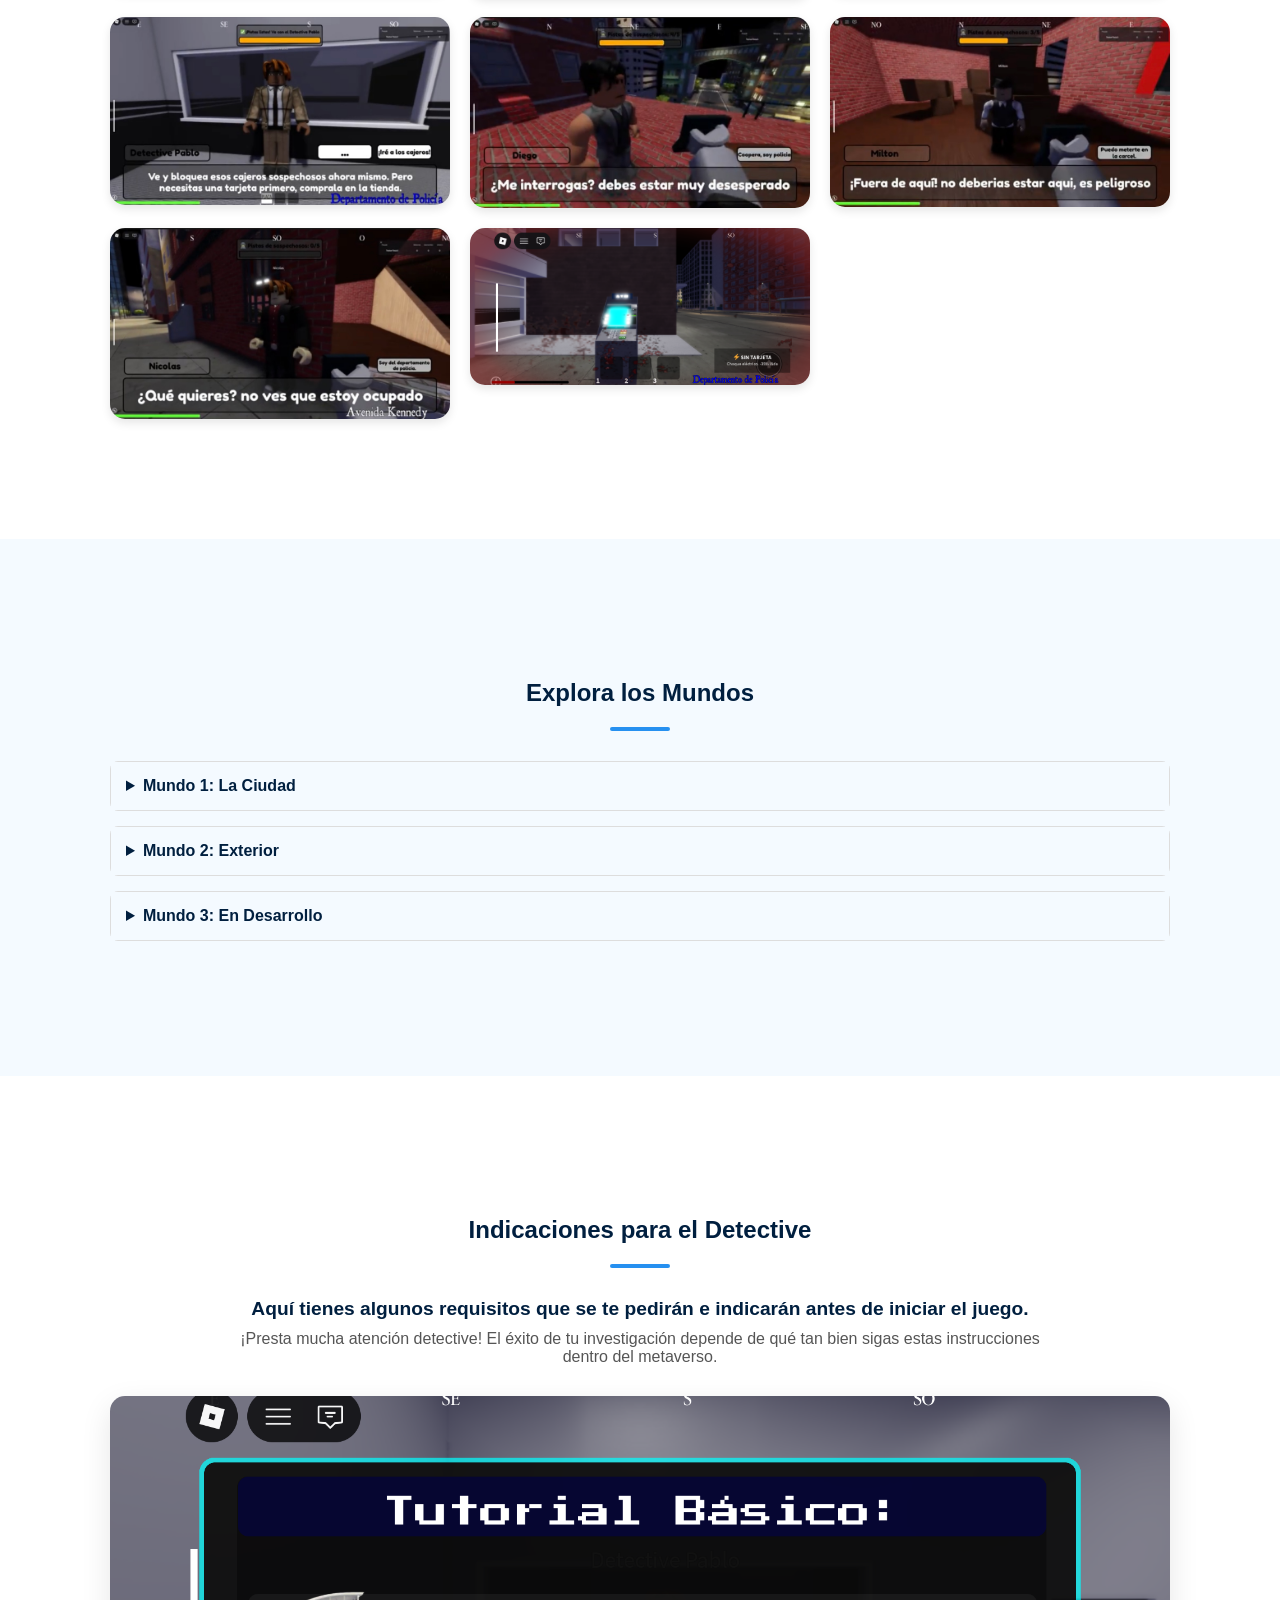
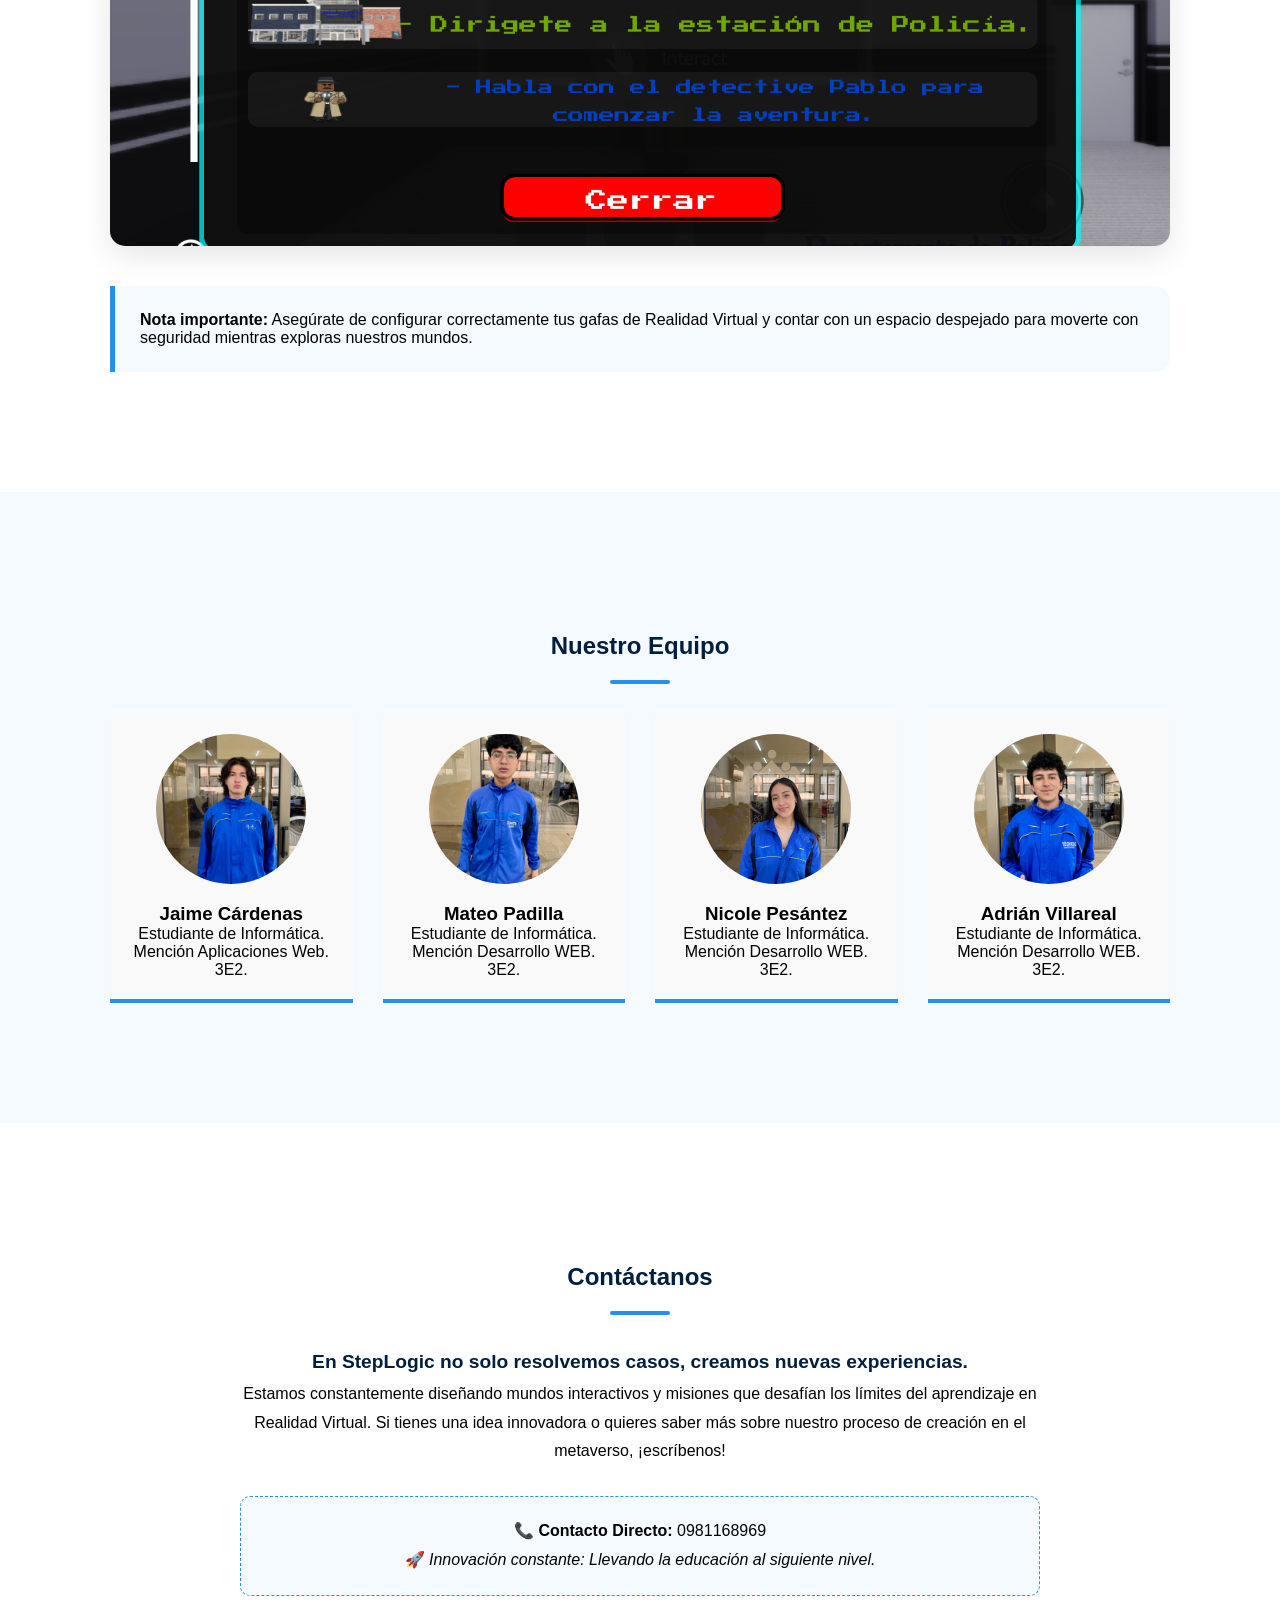
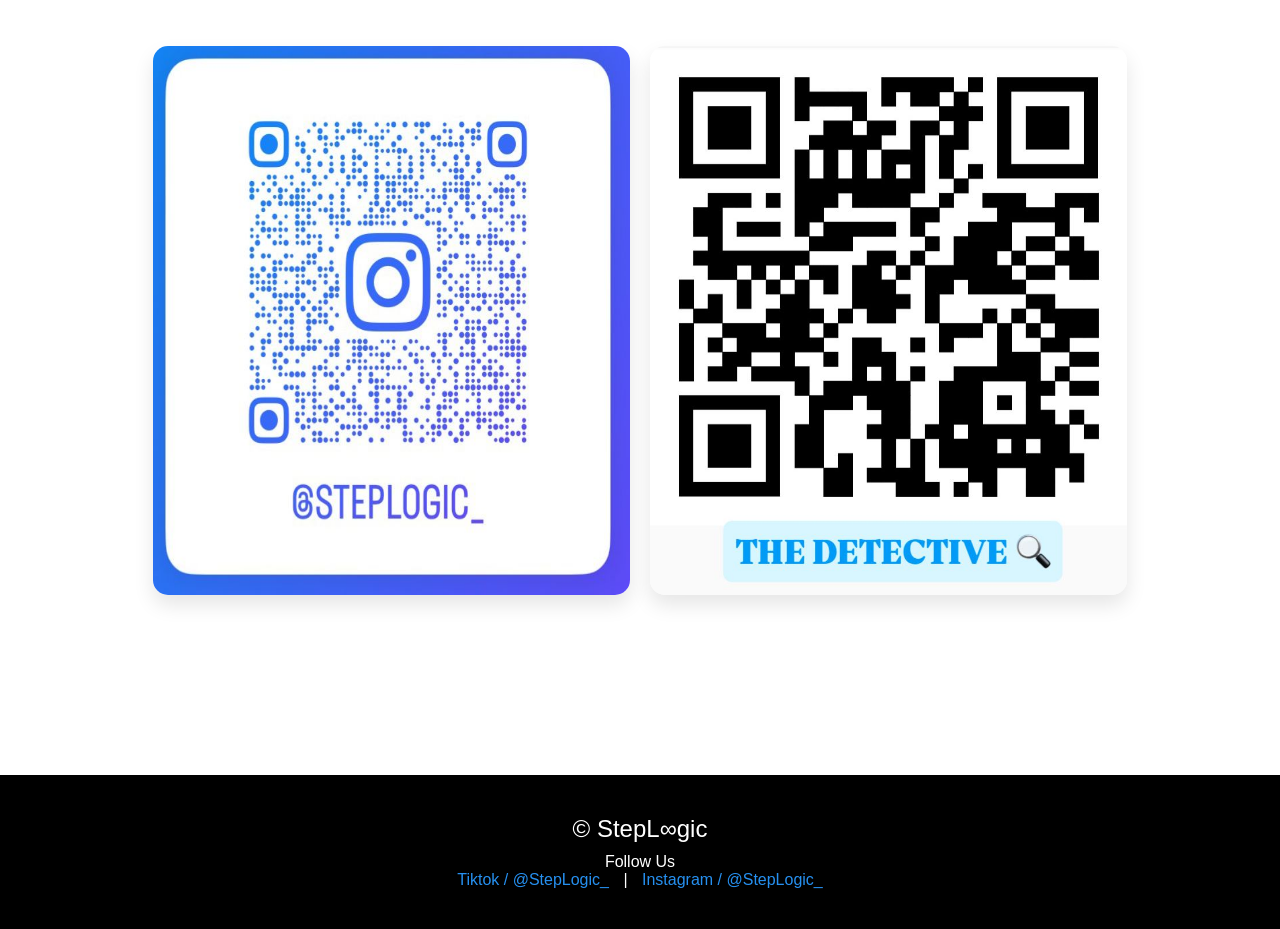
==== commit f63f0435: "Cambio3" ====
--- a/index.html
+++ b/index.html
@@ -2,127 +2,314 @@
 <html lang="es">
 <head>
     <meta charset="UTF-8">
-    <meta name="viewport" content="width=device-width, initial-scale=1.0, maximum-scale=1.0, user-scalable=no">
-    <title>StepL∞gic | Metaverse</title>
-    <link rel="stylesheet" href="https://cdn.jsdelivr.net/npm/swiper@11/swiper-bundle.min.css" />
+    <meta name="viewport" content="width=device-width, initial-scale=1.0">
+    <title>StepL∞gic</title>
+    <meta name="description" content="StepLogic: una experiencia inmersiva en realidad virtual que transforma el aprendizaje en una aventura interactiva con misiones, mundos y desafíos.">
     <link rel="stylesheet" href="style.css">
-    <link href="https://fonts.googleapis.com/css2?family=Plus+Jakarta+Sans:wght@400;600;800&display=swap" rel="stylesheet">
+    <style>
+        /* ── SMOOTH SCROLL ── */
+        html { scroll-behavior: smooth; }
+
+        /* ── SECCIONES ── */
+        section {
+            padding: 80px 0 60px;
+        }
+        section:nth-child(even) {
+            background: #f4faff;
+        }
+
+        .section-divider {
+            width: 60px;
+            height: 4px;
+            background: #2690F0;
+            margin: 0 auto 30px auto;
+            border-radius: 2px;
+        }
+
+        /* ── NAV ACTIVO ── */
+        nav ul li a.active {
+            color: #2690F0;
+            border-bottom: 2px solid #2690F0;
+            padding-bottom: 2px;
+        }
+
+        /* ── HERO ── */
+        #inicio {
+            padding-top: 100px;
+        }
+
+        /* ── CARRUSEL INDICACIONES (reutiliza .slides-ind) ── */
+        .slides-ind {
+            animation: slideAction4 16s infinite;
+        }
+        @keyframes slideAction4 {
+            0%   { transform: translateX(0); }
+            22%  { transform: translateX(0); }
+            27%  { transform: translateX(-25%); }
+            47%  { transform: translateX(-25%); }
+            52%  { transform: translateX(-50%); }
+            72%  { transform: translateX(-50%); }
+            77%  { transform: translateX(-75%); }
+            97%  { transform: translateX(-75%); }
+            100% { transform: translateX(0); }
+        }
+
+        /* ── NOTA INDICACIONES ── */
+        .nota-box {
+            margin-top: 40px;
+            padding: 25px;
+            border-left: 5px solid #2690F0;
+            background: #f4faff;
+            border-radius: 0 15px 15px 0;
+        }
+
+        /* ── CONTACTO FOTOS ── */
+        .contact-imgs {
+            display: flex;
+            gap: 20px;
+            justify-content: center;
+            flex-wrap: wrap;
+            margin-top: 30px;
+        }
+        .contact-imgs img {
+            width: 45%;
+            min-width: 240px;
+            border-radius: 15px;
+            box-shadow: 0 10px 20px rgba(0,0,0,0.1);
+        }
+
+        /* ── CAJA CONTACTO ── */
+        .contact-info-box {
+            background: #f4faff;
+            padding: 20px;
+            border-radius: 10px;
+            margin: 30px 0;
+            border: 1px dashed #2690F0;
+            text-align: center;
+        }
+    </style>
 </head>
 <body>
 
-    <nav class="navbar">
-        <div class="nav-container">
-            <a href="#inicio" class="logo">StepL<span>∞</span>gic</a>
-            <div class="menu-icon" id="menu-btn">
-                <span></span><span></span><span></span>
-            </div>
-            <ul class="nav-menu" id="nav-list">
-                <li><a href="#inicio">Inicio</a></li>
-                <li><a href="#misiones">Misiones</a></li>
-                <li><a href="#mundos">Mundos</a></li>
-                <li><a href="#equipo">Equipo</a></li>
-                <li><a href="#contacto">Contáctanos</a></li>
-            </ul>
-        </div>
+    <!-- ══════════ NAVBAR ══════════ -->
+    <nav>
+        <a href="#inicio" class="logo-container">StepL<span>∞</span>gic</a>
+        <ul>
+            <li><a href="#inicio">Inicio</a></li>
+            <li><a href="#misiones">Misiones</a></li>
+            <li><a href="#mundos">Mundos</a></li>
+            <li><a href="#indicaciones">Indicaciones</a></li>
+            <li><a href="#equipo">Equipo</a></li>
+            <li><a href="#contacto">Contáctanos</a></li>
+        </ul>
     </nav>
 
-    <main>
-        <section id="inicio" class="section hero">
-            <div class="container">
-                <h1>StepL<span>∞</span>gic</h1>
-                <p class="subtitle">Aprendizaje inmersivo en Realidad Virtual.</p>
-                <div class="swiper mainSwiper">
-                    <div class="swiper-wrapper">
-                        <div class="swiper-slide"><img src="IMG/inicio2.jpg"></div>
-                        <div class="swiper-slide"><img src="IMG/inicio1.jpg"></div>
-                        <div class="swiper-slide"><img src="IMG/inicio4.jpg"></div>
-                        <div class="swiper-slide"><img src="IMG/inicio5.jpg"></div>
-                        <div class="swiper-slide"><img src="IMG/inicio6.jpg"></div>
+    <!-- ══════════ SECCIÓN: INICIO ══════════ -->
+    <section id="inicio">
+        <div class="container">
+            <h1>Stepl<span>∞</span>gic</h1>
+            <p style="text-align: center; font-size: 1.2rem; max-width: 800px; margin: auto;">
+                Es una experiencia inmersiva en realidad virtual que transforma el aprendizaje en una aventura interactiva.
+                A través de acertijos, misiones y desafíos, los usuarios desarrollan habilidades en programación y bases de datos.
+            </p>
+
+            <div class="slider-container">
+                <div class="slides">
+                    <div class="slide"><img src="IMG/inicio2.jpg" alt="StepLogic VR"></div>
+                    <div class="slide"><img src="IMG/inicio1.jpg" alt="StepLogic VR"></div>
+                    <div class="slide"><img src="IMG/inicio4.jpg" alt="StepLogic VR"></div>
+                    <div class="slide"><img src="IMG/inicio5.jpg" alt="StepLogic VR"></div>
+                    <div class="slide"><img src="IMG/inicio6.jpg" alt="StepLogic VR"></div>
+                </div>
+            </div>
+
+            <div style="background: #001f3f; color: white; padding: 40px; border-radius: 15px; margin-top: 30px;">
+                <p>Además, en Stepl<span>∞</span>gic también creamos experiencias personalizadas para empresas, emprendimientos y espacios educativos que buscan innovar en la forma de enseñar.</p>
+            </div>
+        </div>
+    </section>
+
+    <!-- ══════════ SECCIÓN: MISIONES ══════════ -->
+    <section id="misiones">
+        <div class="container">
+            <h2>Misiones de Investigación</h2>
+            <div class="section-divider"></div>
+            <p style="text-align: center; font-size: 1.1rem; margin-bottom: 40px; color: #555;">
+                Aquí tienes algunas misiones del primer mundo donde tendrás que resolver un asesinato y un robo,
+                encontrar a cinco sospechosos y bloquear los cajeros de ATMS, ¡buena suerte detective!
+            </p>
+
+            <div style="display: grid; grid-template-columns: repeat(auto-fit, minmax(300px, 1fr)); gap: 20px;">
+                <img src="IMG/mision1.jpg" alt="Misión 1" style="width:100%; border-radius:15px; box-shadow: 0 4px 10px rgba(0,0,0,0.1);">
+                <img src="IMG/mision2.jpg" alt="Bloqueo de ATMS" style="width:100%; border-radius:15px; box-shadow: 0 4px 10px rgba(0,0,0,0.1);">
+                <img src="IMG/mision3.jpg" alt="Comprar la tarjeta en la tienda" style="width:100%; border-radius:15px; box-shadow: 0 4px 10px rgba(0,0,0,0.1);">
+                <img src="IMG/mision4.jpg" alt="Misión 4" style="width:100%; border-radius:15px; box-shadow: 0 4px 10px rgba(0,0,0,0.1);">
+                <img src="IMG/mision5.jpg" alt="Encontrar a los sospechosos" style="width:100%; border-radius:15px; box-shadow: 0 4px 10px rgba(0,0,0,0.1);">
+                <img src="IMG/mision6.jpg" alt="Misión 6" style="width:100%; border-radius:15px; box-shadow: 0 4px 10px rgba(0,0,0,0.1);">
+                <img src="IMG/mision7.jpg" alt="Misión 7" style="width:100%; border-radius:15px; box-shadow: 0 4px 10px rgba(0,0,0,0.1);">
+                <img src="IMG/mision8.PNG" alt="Misión 8" style="width:100%; border-radius:15px; box-shadow: 0 4px 10px rgba(0,0,0,0.1);">
+            </div>
+        </div>
+    </section>
+
+    <!-- ══════════ SECCIÓN: MUNDOS ══════════ -->
+    <section id="mundos">
+        <div class="container">
+            <h2>Explora los Mundos</h2>
+            <div class="section-divider"></div>
+
+            <div class="world-box">
+                <details>
+                    <summary>Mundo 1: La Ciudad</summary>
+                    <div class="world-content">
+                        <p>Diseñado dentro de una ciudad llena de suspenso y ansias por descubrir lo que el detective te pide.</p>
+                        <img src="IMG/mundo1.jpg" alt="Mundo 1 La Ciudad">
                     </div>
-                    <div class="swiper-pagination"></div>
-                </div>
-            </div>
-        </section>
-
-        <section id="mundos" class="section">
-            <div class="container">
-                <h2 class="title">Nuestros Mundos</h2>
-                <div class="worlds-grid">
-                    <div class="world-card">
-                        <img src="img/mundo1.jpg">
-                        <div class="w-info"><h3>Mundo 1: La Ciudad</h3><p>Misterio y suspenso urbano.</p></div>
+                </details>
+            </div>
+            <div class="world-box">
+                <details>
+                    <summary>Mundo 2: Exterior</summary>
+                    <div class="world-content">
+                        <p>Diseñado en un entorno exterior para aumentar la trama del juego.</p>
+                        <img src="IMG/mundo2.jpg" alt="Mundo 2 Exterior">
                     </div>
-                    <div class="world-card">
-                        <img src="img/mundo2.jpg">
-                        <div class="w-info"><h3>Mundo 2: Exterior</h3><p>Naturaleza y lógica abierta.</p></div>
+                </details>
+            </div>
+            <div class="world-box">
+                <details>
+                    <summary>Mundo 3: En Desarrollo</summary>
+                    <div class="world-content">
+                        <p>Estamos trabajando en ello para darte la mejor experiencia.</p>
+                        <img src="IMG/mundo3.jpg" alt="Mundo 3 En Desarrollo">
                     </div>
-                    <div class="world-card">
-                        <img src="img/mundo3.jpg">
-                        <div class="w-info"><h3>Mundo 3: La Finca</h3><p>Un entorno rural lleno de nuevos desafíos.</p></div>
-                    </div>
-                </div>
-            </div>
-        </section>
-
-        <section id="equipo" class="section bg-gray">
-            <div class="container">
-                <h2 class="title">Nuestro Equipo</h2>
-                <div class="grid-equipo">
-                    <div class="member">
-                        <img src="IMG/jaime.jpg">
-                        <h4>Jaime Cárdenas</h4>
-                        <p>Desarrollador y Diseño de Experiencia VR.</p>
-                    </div>
-                    <div class="member">
-                        <img src="IMG/mateo.jpg">
-                        <h4>Mateo Padilla</h4>
-                        <p>Especialista en Lógica y Programación.</p>
-                    </div>
-                    <div class="member">
-                        <img src="IMG/nicol.jpg">
-                        <h4>Nicole Pesántez</h4>
-                        <p>Investigación y Diseño Narrativo.</p>
-                    </div>
-                    <div class="member">
-                        <img src="IMG/villa.jpg">
-                        <h4>Adrián Villareal</h4>
-                        <p>Arquitectura de Mundos e Implementación.</p>
-                    </div>
-                </div>
-            </div>
-        </section>
-
-        <section id="contacto" class="section bg-dark">
-            <div class="container">
-                <h2 class="title">Contáctanos</h2>
-                <div class="contact-flex">
-                    <div class="contact-text">
-                        <p class="accent">En StepLogic no solo resolvemos casos, creamos experiencias.</p>
-                        <p>Diseñamos mundos interactivos que desafían los límites del aprendizaje.</p>
-                        <div class="phone-badge">📞 0981168969</div>
-                    </div>
-                    <div class="contact-imgs">
-                        <img src="IMG/ig.jpg">
-                        <img src="IMG/juego.jpg">
-                    </div>
-                </div>
-            </div>
-        </section>
-    </main>
-
+                </details>
+            </div>
+        </div>
+    </section>
+
+    <!-- ══════════ SECCIÓN: INDICACIONES ══════════ -->
+    <section id="indicaciones">
+        <div class="container">
+            <h2>Indicaciones para el Detective</h2>
+            <div class="section-divider"></div>
+
+            <div style="text-align: center; max-width: 800px; margin: 0 auto 30px auto;">
+                <p style="font-size: 1.2rem; color: #001f3f; font-weight: bold;">
+                    Aquí tienes algunos requisitos que se te pedirán e indicarán antes de iniciar el juego.
+                </p>
+                <p style="color: #555; margin-top: 10px;">
+                    ¡Presta mucha atención detective! El éxito de tu investigación depende de qué tan bien sigas estas instrucciones dentro del metaverso.
+                </p>
+            </div>
+
+            <div class="slider-container">
+                <div class="slides slides-ind">
+                    <div class="slide"><img src="IMG/requisito1.PNG" alt="Requisito 1"></div>
+                    <div class="slide"><img src="IMG/requisito2.PNG" alt="Requisito 2"></div>
+                    <div class="slide"><img src="IMG/requisito3.PNG" alt="Requisito 3"></div>
+                    <div class="slide"><img src="IMG/requisito4.PNG" alt="Requisito 4"></div>
+                </div>
+            </div>
+
+            <div class="nota-box">
+                <p><strong>Nota importante:</strong> Asegúrate de configurar correctamente tus gafas de Realidad Virtual y contar con un espacio despejado para moverte con seguridad mientras exploras nuestros mundos.</p>
+            </div>
+        </div>
+    </section>
+
+    <!-- ══════════ SECCIÓN: EQUIPO ══════════ -->
+    <section id="equipo">
+        <div class="container">
+            <h2>Nuestro Equipo</h2>
+            <div class="section-divider"></div>
+            <div class="team-grid">
+                <div class="team-card">
+                    <img src="IMG/jaime.jpg" alt="Jaime Cárdenas">
+                    <h3>Jaime Cárdenas</h3>
+                    <p>Estudiante de Informática.<br>Mención Aplicaciones Web. 3E2.</p>
+                </div>
+                <div class="team-card">
+                    <img src="IMG/mateo.jpg" alt="Mateo Padilla">
+                    <h3>Mateo Padilla</h3>
+                    <p>Estudiante de Informática.<br>Mención Desarrollo WEB. 3E2.</p>
+                </div>
+                <div class="team-card">
+                    <img src="IMG/nicol.jpg" alt="Nicole Pesántez">
+                    <h3>Nicole Pesántez</h3>
+                    <p>Estudiante de Informática.<br>Mención Desarrollo WEB. 3E2.</p>
+                </div>
+                <div class="team-card">
+                    <img src="IMG/villa.jpg" alt="Adrián Villareal">
+                    <h3>Adrián Villareal</h3>
+                    <p>Estudiante de Informática.<br>Mención Desarrollo WEB. 3E2.</p>
+                </div>
+            </div>
+        </div>
+    </section>
+
+    <!-- ══════════ SECCIÓN: CONTACTO ══════════ -->
+    <section id="contacto">
+        <div class="container">
+            <h2>Contáctanos</h2>
+            <div class="section-divider"></div>
+
+            <div style="text-align: center; max-width: 800px; margin: 0 auto 50px auto; line-height: 1.8;">
+                <p style="font-size: 1.2rem; font-weight: bold; color: #001f3f;">
+                    En StepLogic no solo resolvemos casos, creamos nuevas experiencias.
+                </p>
+                <p>
+                    Estamos constantemente diseñando mundos interactivos y misiones que desafían los límites del aprendizaje en Realidad Virtual.
+                    Si tienes una idea innovadora o quieres saber más sobre nuestro proceso de creación en el metaverso, ¡escríbenos!
+                </p>
+
+                <div class="contact-info-box">
+                    <p><strong>📞 Contacto Directo:</strong> 0981168969</p>
+                    <p>🚀 <em>Innovación constante: Llevando la educación al siguiente nivel.</em></p>
+                </div>
+            </div>
+
+            <div class="contact-imgs">
+                <img src="IMG/ig.jpg" alt="Proyecto VR">
+                <img src="IMG/juego.jpg" alt="Desarrollo de Experiencias">
+            </div>
+        </div>
+    </section>
+
+    <!-- ══════════ FOOTER ══════════ -->
     <footer>
-        <p>© StepL<span>∞</span>gic | @StepLogic_</p>
+        <div class="footer-logo">© StepL<span>∞</span>gic</div>
+        <div class="social-links">
+            <p>Follow Us</p>
+            <a href="https://tiktok.com/@StepLogic_" target="_blank">Tiktok / @StepLogic_</a> |
+            <a href="https://instagram.com/StepLogic_" target="_blank">Instagram / @StepLogic_</a>
+        </div>
     </footer>
 
-    <script src="https://cdn.jsdelivr.net/npm/swiper@11/swiper-bundle.min.js"></script>
+    <!-- ══════════ SCRIPT: RESALTAR NAV ACTIVO ══════════ -->
     <script>
-        const swiper = new Swiper(".mainSwiper", { 
-            loop: true, 
-            pagination: { el: ".swiper-pagination", clickable: true } 
-        });
-        const btn = document.getElementById('menu-btn');
-        const nav = document.getElementById('nav-list');
-        btn.onclick = () => { nav.classList.toggle('active'); btn.classList.toggle('open'); };
+        const sections = document.querySelectorAll('section[id]');
+        const navLinks = document.querySelectorAll('nav ul li a');
+
+        function highlightNav() {
+            let current = '';
+            sections.forEach(section => {
+                const sectionTop = section.offsetTop - 100;
+                if (window.scrollY >= sectionTop) {
+                    current = section.getAttribute('id');
+                }
+            });
+            navLinks.forEach(link => {
+                link.classList.remove('active');
+                if (link.getAttribute('href') === '#' + current) {
+                    link.classList.add('active');
+                }
+            });
+        }
+
+        window.addEventListener('scroll', highlightNav);
+        highlightNav();
     </script>
+
 </body>
 </html>
--- a/style.css
+++ b/style.css
@@ -1,310 +1,180 @@
-/* =========================================
-   1. VARIABLES Y CONFIGURACIÓN BASE
-   ========================================= */
-:root {
-    --primary: #2690F0;      /* Azul StepLogic */
-    --dark: #0a0a0a;         /* Negro Profundo */
-    --bg-gray: #f9f9f9;      /* Gris para contraste */
-    --text-muted: #666;
-}
-
+/* PALETA DE COLORES: Celeste (#2690F0), Azul (#001f3f), Blanco y Negro */
 * {
     margin: 0;
     padding: 0;
     box-sizing: border-box;
-}
-
-html {
-    scroll-behavior: smooth;
+    font-family: 'Helvetica', Arial, sans-serif;
 }
 
 body {
-    font-family: 'Plus Jakarta Sans', sans-serif;
-    background: #ffffff;
-    color: #333;
-    overflow-x: hidden;
-    width: 100%;
+    background-color: #ffffff;
+    color: #000000;
+    padding-top: 80px;
 }
 
-/* =========================================
-   2. NAVEGACIÓN (STICKY)
-   ========================================= */
-.navbar {
-    position: fixed;
-    top: 0;
-    width: 100%;
-    height: 75px;
-    background: rgba(255, 255, 255, 0.95);
-    backdrop-filter: blur(10px);
-    z-index: 2000;
-    display: flex;
-    align-items: center;
-    border-bottom: 1px solid rgba(0,0,0,0.05);
-}
-
-.nav-container {
-    width: 90%;
-    max-width: 1200px;
-    margin: 0 auto;
+/* NAVBAR PROFESIONAL */
+nav {
+    background: #000000;
     display: flex;
     justify-content: space-between;
     align-items: center;
+    padding: 15px 50px;
+    position: fixed;
+    width: 100%;
+    top: 0;
+    z-index: 1000;
 }
 
-.logo {
-    font-size: 1.5rem;
-    font-weight: 800;
+.logo-container {
+    color: #ffffff;
+    font-size: 1.8rem;
+    font-weight: bold;
     text-decoration: none;
-    color: var(--dark);
-    letter-spacing: -1px;
+    display: flex;
+    align-items: center;
 }
 
-.logo span { color: var(--primary); }
+.logo-container span {
+    color: #2690F0; /* Celeste del infinito */
+    font-size: 2.2rem;
+    margin: 0 2px;
+}
 
-.nav-menu {
+nav ul {
     display: flex;
     list-style: none;
-    gap: 25px;
 }
 
-.nav-menu a {
+nav ul li a {
+    color: #ffffff;
     text-decoration: none;
-    color: var(--dark);
-    font-weight: 600;
+    margin-left: 20px;
     font-size: 0.9rem;
+    text-transform: uppercase;
     transition: 0.3s;
 }
 
-.nav-menu a:hover { color: var(--primary); }
-
-/* MENÚ MÓVIL (BOTÓN) */
-.menu-icon {
-    display: none;
-    flex-direction: column;
-    gap: 5px;
-    cursor: pointer;
+nav ul li a:hover {
+    color: #2690F0;
 }
 
-.menu-icon span {
-    width: 25px;
-    height: 3px;
-    background: var(--dark);
-    transition: 0.3s;
+/* CONTENEDOR PRINCIPAL */
+.container {
+    max-width: 1100px;
+    margin: 40px auto;
+    padding: 20px;
 }
 
-/* =========================================
-   3. SECCIONES Y CONTENEDORES
-   ========================================= */
-.section {
-    padding: 80px 0;
-    width: 100%;
-}
-
-.container {
-    width: 90%;
-    max-width: 1100px;
-    margin: 0 auto;
-}
-
-.bg-dark { background: var(--dark); color: white; }
-.bg-gray { background: var(--bg-gray); }
-
-.title {
-    text-align: center;
-    margin-bottom: 40px;
-    font-size: 2.2rem;
-    font-weight: 800;
-}
-
-/* =========================================
-   4. INICIO (CARRUSEL PC Y MÓVIL)
-   ========================================= */
-.hero {
-    padding-top: 130px;
+h1, h2 {
+    color: #001f3f;
+    margin-bottom: 20px;
     text-align: center;
 }
 
-.hero h1 {
-    font-size: clamp(2.5rem, 8vw, 4.5rem);
-    font-weight: 800;
+/* CARRUSEL DE IMÁGENES (SLIDER) */
+.slider-container {
+    width: 100%;
+    overflow: hidden;
+    border-radius: 15px;
+    margin: 30px 0;
+    height: 450px;
+    box-shadow: 0 10px 30px rgba(0,0,0,0.1);
+}
+
+.slides {
+    display: flex;
+    width: 400%;
+    height: 100%;
+    animation: slideAction 15s infinite;
+}
+
+.slide {
+    width: 25%;
+    height: 100%;
+}
+
+.slide img {
+    width: 100%;
+    height: 100%;
+    object-fit: cover;
+}
+
+@keyframes slideAction {
+    0% { transform: translateX(0); }
+    20% { transform: translateX(0); }
+    25% { transform: translateX(-25%); }
+    45% { transform: translateX(-25%); }
+    50% { transform: translateX(-50%); }
+    70% { transform: translateX(-50%); }
+    75% { transform: translateX(-75%); }
+    95% { transform: translateX(-75%); }
+}
+
+/* MUNDOS (ACORDEÓN) */
+.world-box {
+    margin-bottom: 15px;
+    border: 1px solid #ddd;
+    border-radius: 8px;
+}
+
+summary {
+    padding: 15px;
+    background: #f4faff;
+    cursor: pointer;
+    font-weight: bold;
+    color: #001f3f;
+}
+
+.world-content {
+    padding: 20px;
+    display: flex;
+    gap: 20px;
+    align-items: center;
+}
+
+.world-content img {
+    width: 300px;
+    border-radius: 8px;
+}
+
+/* EQUIPO */
+.team-grid {
+    display: grid;
+    grid-template-columns: repeat(auto-fit, minmax(200px, 1fr));
+    gap: 30px;
+}
+
+.team-card {
+    text-align: center;
+    border-bottom: 4px solid #2690F0;
+    padding: 20px;
+    background: #f9f9f9;
+}
+
+.team-card img {
+    width: 150px;
+    height: 150px;
+    border-radius: 50%;
+    object-fit: cover;
+    margin-bottom: 15px;
+}
+
+/* FOOTER ÚNICO */
+footer {
+    background: #000000;
+    color: #ffffff;
+    text-align: center;
+    padding: 40px 20px;
+    margin-top: 60px;
+}
+
+footer .footer-logo {
+    font-size: 1.5rem;
     margin-bottom: 10px;
 }
 
-.subtitle {
-    color: var(--text-muted);
-    margin-bottom: 40px;
-}
-
-.mainSwiper {
-    width: 100%;
-    /* Clamp asegura que no sea gigante en PC ni diminuto en móvil */
-    height: clamp(300px, 65vh, 580px); 
-    border-radius: 25px;
-    box-shadow: 0 20px 40px rgba(0,0,0,0.1);
-}
-
-.mainSwiper img {
-    width: 100%;
-    height: 100%;
-    object-fit: cover; /* Las imágenes llenan el carrusel sin estirarse */
-    object-position: center;
-}
-
-/* =========================================
-   5. MUNDOS (INCLUYE MUNDO 3)
-   ========================================= */
-.worlds-grid {
-    display: grid;
-    grid-template-columns: repeat(auto-fit, minmax(300px, 1fr));
-    gap: 30px;
-}
-
-.world-card {
-    background: white;
-    border-radius: 20px;
-    overflow: hidden;
-    box-shadow: 0 5px 15px rgba(0,0,0,0.05);
-    transition: 0.3s;
-}
-
-.world-card:hover { transform: translateY(-5px); }
-
-.world-card img {
-    width: 100%;
-    height: 220px;
-    object-fit: cover;
-}
-
-.w-info {
-    padding: 25px;
-    text-align: center;
-    color: #333;
-}
-
-/* =========================================
-   6. EQUIPO (DETALLADO)
-   ========================================= */
-.grid-equipo {
-    display: grid;
-    grid-template-columns: repeat(auto-fit, minmax(240px, 1fr));
-    gap: 25px;
-}
-
-.member {
-    text-align: center;
-    padding: 35px 20px;
-    background: white;
-    border-radius: 20px;
-    border: 1px solid #eee;
-}
-
-.member img {
-    width: 130px;
-    height: 130px;
-    border-radius: 50%;
-    object-fit: cover;
-    margin: 0 auto 20px;
-    border: 4px solid var(--primary);
-}
-
-.member h4 { margin-bottom: 10px; font-size: 1.2rem; }
-.member p { font-size: 0.9rem; color: var(--text-muted); line-height: 1.5; }
-
-/* =========================================
-   7. CONTACTO (OPTIMIZADO)
-   ========================================= */
-.contact-flex {
-    display: flex;
-    align-items: center;
-    gap: 60px;
-}
-
-.contact-text { flex: 1.2; }
-
-.contact-imgs {
-    flex: 0.8;
-    display: flex;
-    gap: 15px;
-    justify-content: center;
-}
-
-.contact-imgs img {
-    width: 160px; /* Tamaño controlado para PC */
-    height: 220px;
-    object-fit: cover;
-    border-radius: 15px;
-    box-shadow: 0 15px 30px rgba(0,0,0,0.3);
-}
-
-.accent {
-    color: var(--primary);
-    font-weight: 800;
-    font-size: 1.5rem;
-    margin-bottom: 20px;
-    line-height: 1.3;
-}
-
-.phone-badge {
-    display: inline-block;
-    padding: 12px 25px;
-    border: 2px dashed #444;
-    border-radius: 12px;
-    margin-top: 20px;
-    font-weight: 600;
-}
-
-/* =========================================
-   8. FOOTER Y RESPONSIVE
-   ========================================= */
-footer {
-    background: #000;
-    color: #fff;
-    padding: 40px 0;
-    text-align: center;
-    font-size: 0.9rem;
-}
-
-footer span { color: var(--primary); font-weight: bold; }
-
-@media (max-width: 850px) {
-    .menu-icon { display: flex; }
-    
-    .nav-menu {
-        position: fixed;
-        top: 75px;
-        left: -100%;
-        width: 100%;
-        height: 100vh;
-        background: white;
-        flex-direction: column;
-        align-items: center;
-        padding-top: 50px;
-        transition: 0.4s cubic-bezier(0.77, 0, 0.175, 1);
-        z-index: 99;
-    }
-
-    .nav-menu.active { left: 0; }
-
-    .contact-flex {
-        flex-direction: column;
-        text-align: center;
-    }
-
-    .contact-imgs {
-        width: 100%;
-    }
-
-    .contact-imgs img {
-        width: 45%; /* Las dos fotos lado a lado en móvil */
-        height: 200px;
-    }
-
-    .mainSwiper {
-        height: 280px; /* Tamaño ideal para teléfonos */
-    }
-}
-
-/* Animación Menú */
-.menu-icon.open span:nth-child(1) { transform: translateY(8px) rotate(45deg); }
-.menu-icon.open span:nth-child(2) { opacity: 0; }
-.menu-icon.open span:nth-child(3) { transform: translateY(-8px) rotate(-45deg); }+.social-links a {
+    color: #2690F0;
+    text-decoration: none;
+    margin: 0 10px;
+}
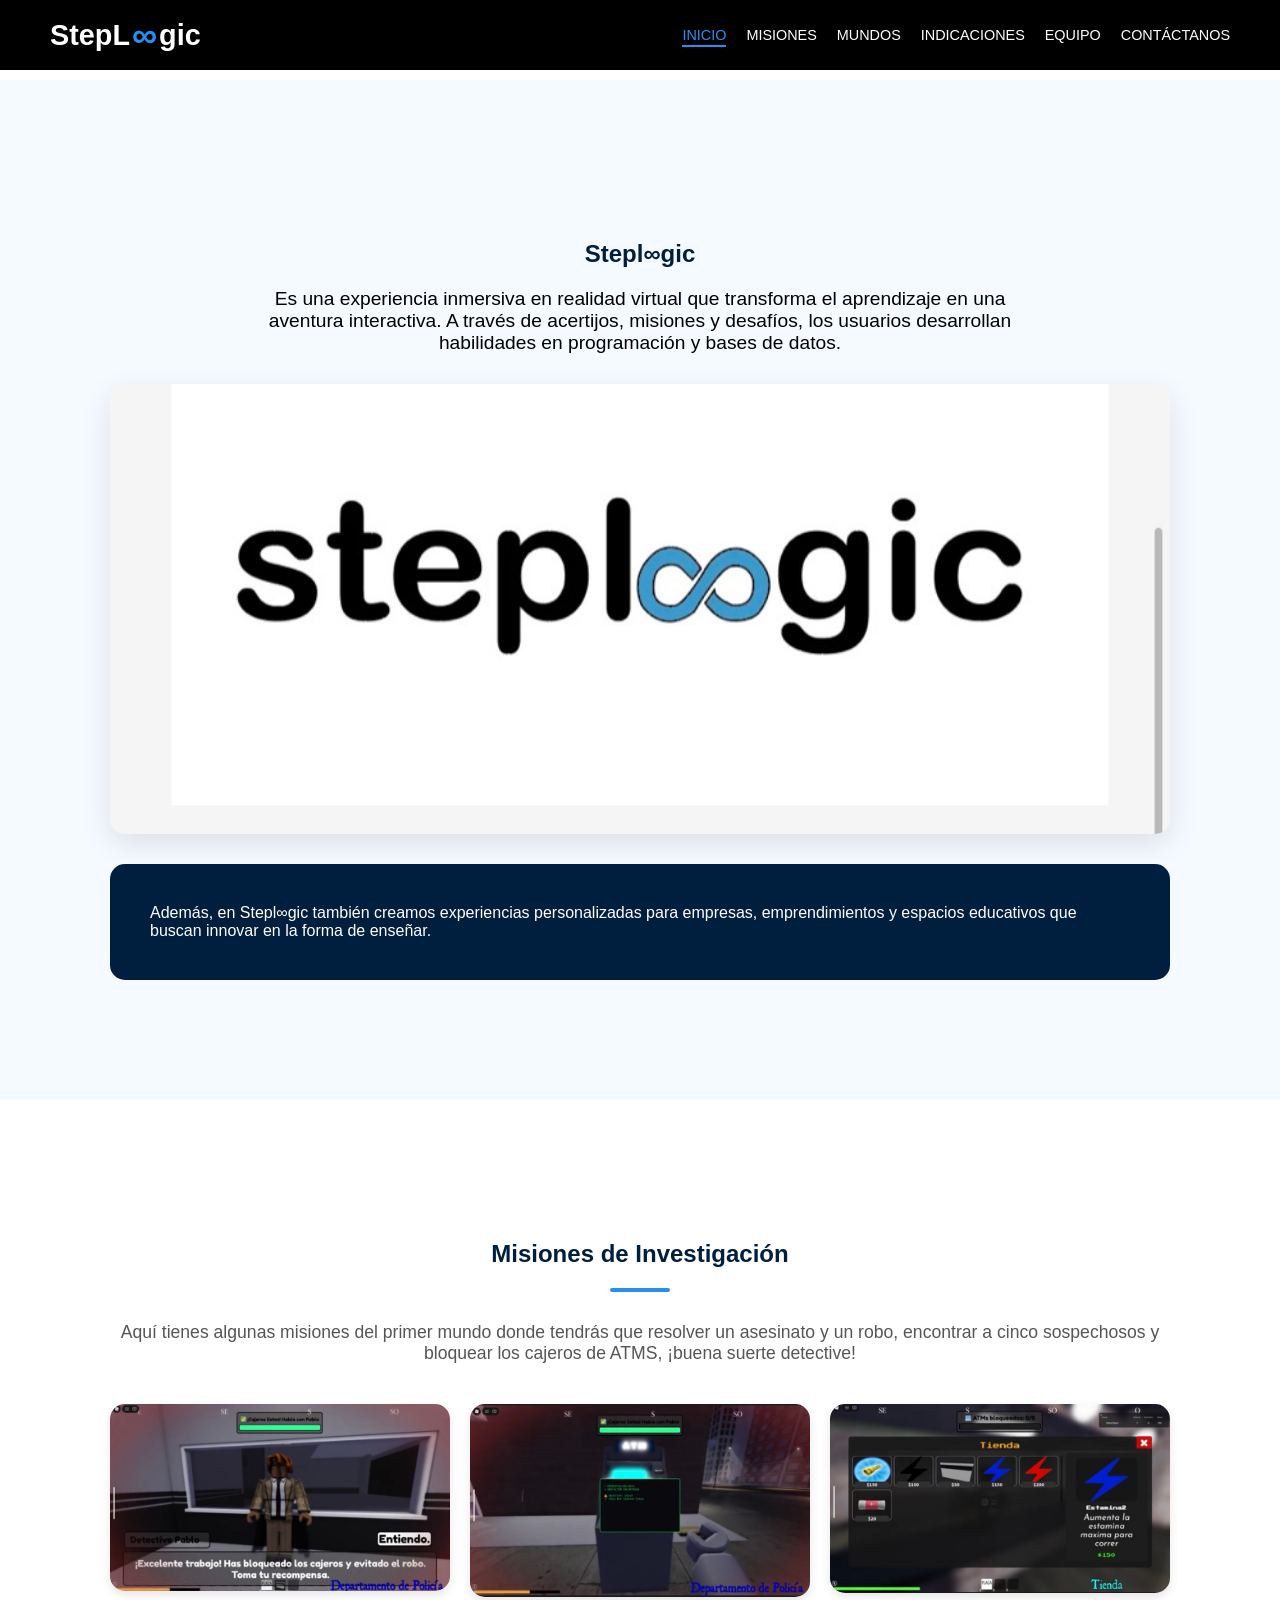
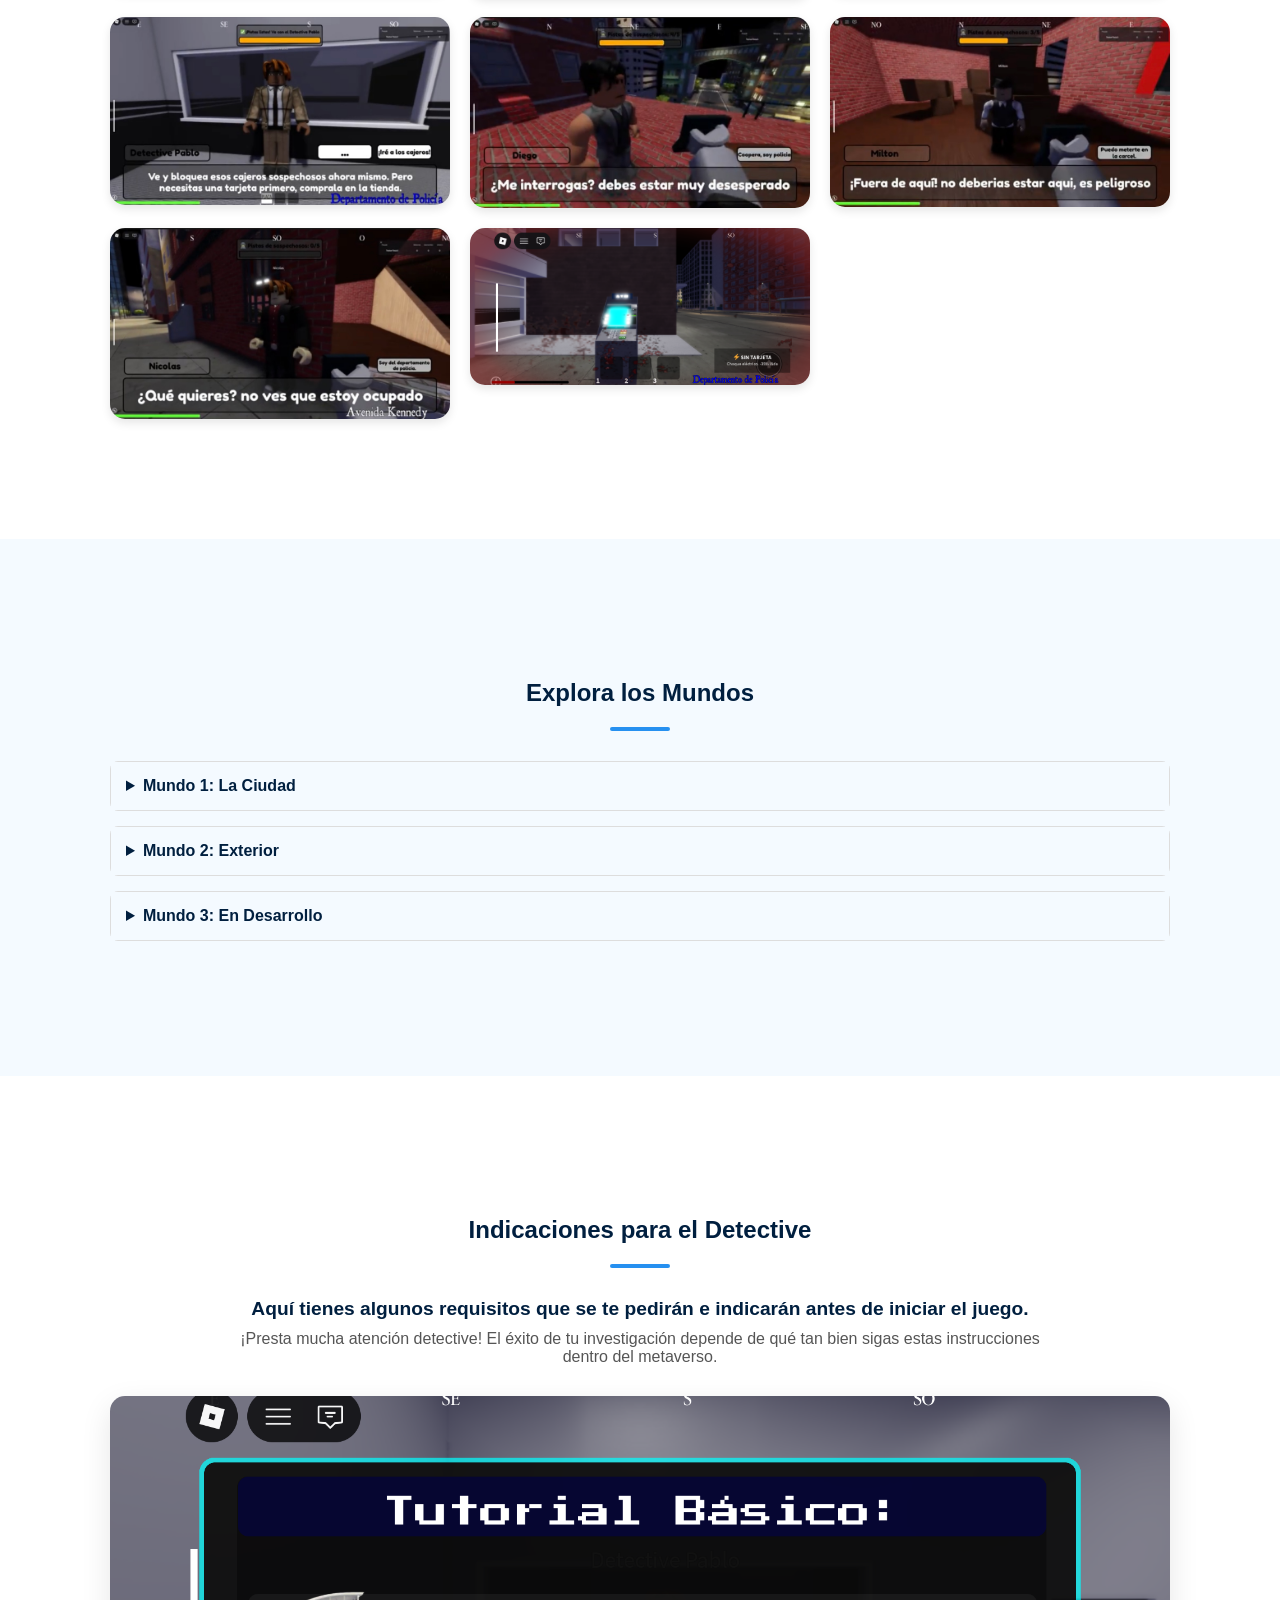
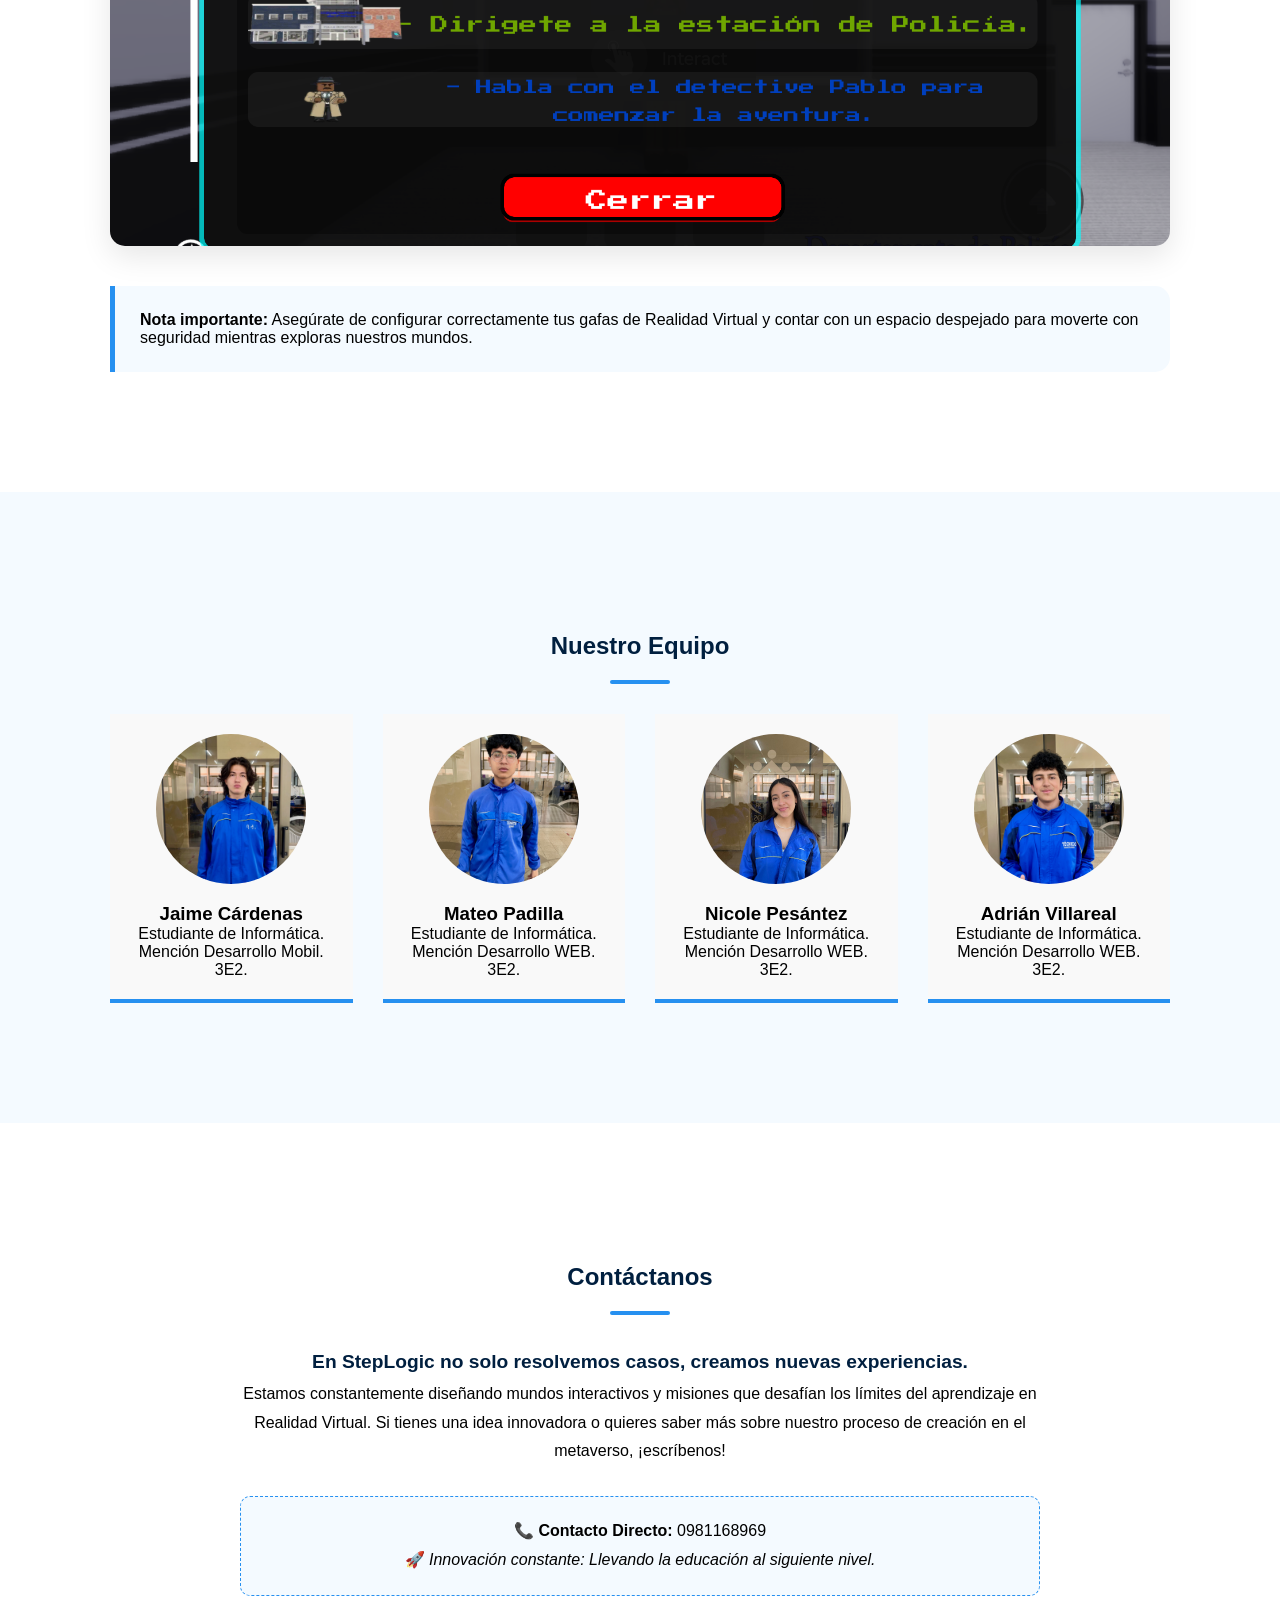
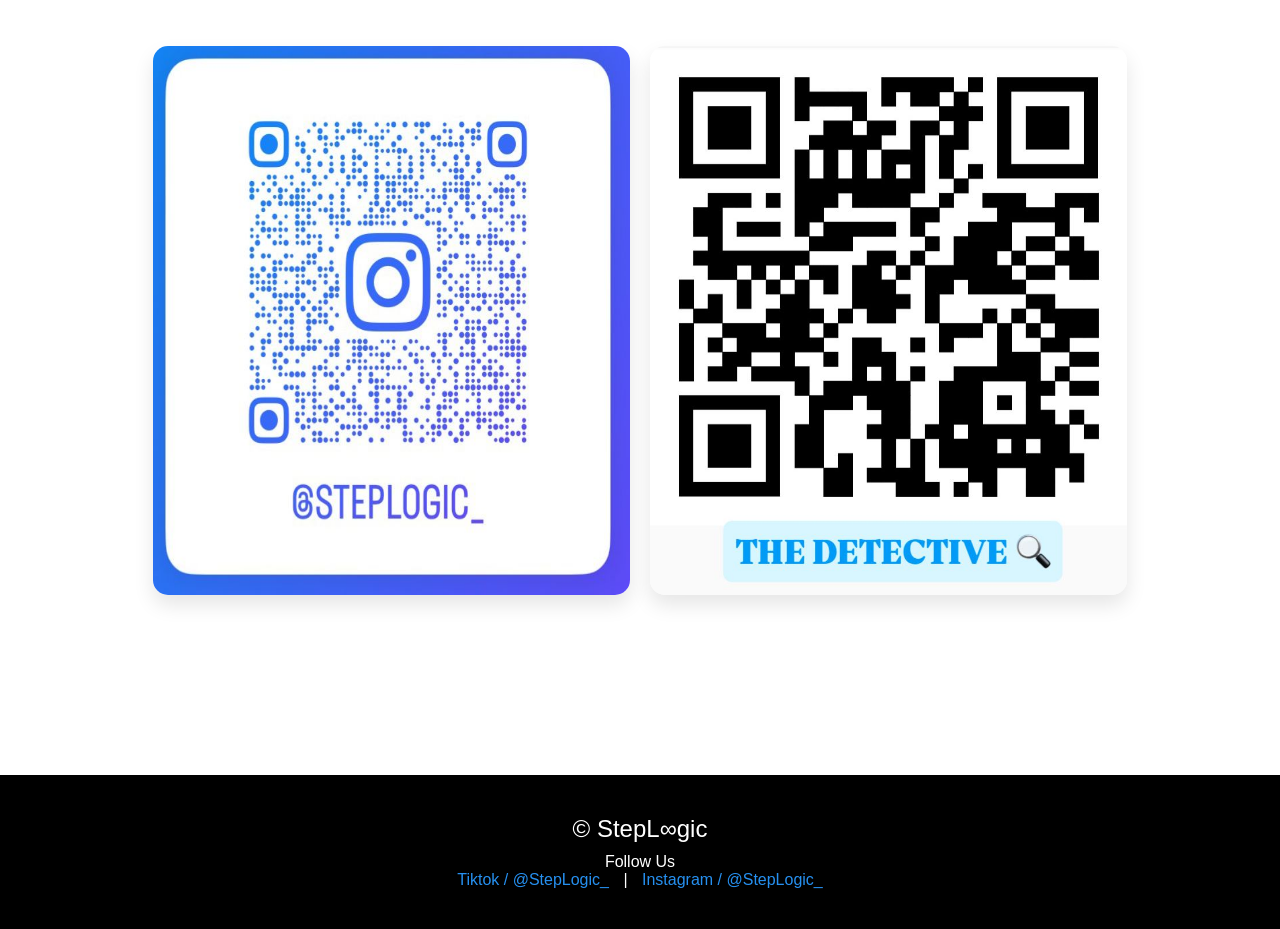
==== commit 551e09bb: "Cambio4" ====
--- a/index.html
+++ b/index.html
@@ -38,19 +38,23 @@
             padding-top: 100px;
         }
 
-        /* ── CARRUSEL INDICACIONES (reutiliza .slides-ind) ── */
+        /* ── CARRUSEL INDICACIONES (4 slides → saltos de 25%) ── */
         .slides-ind {
+            width: 400%;
             animation: slideAction4 16s infinite;
+        }
+        .slides-ind .slide {
+            width: 25%;
         }
         @keyframes slideAction4 {
             0%   { transform: translateX(0); }
-            22%  { transform: translateX(0); }
-            27%  { transform: translateX(-25%); }
-            47%  { transform: translateX(-25%); }
-            52%  { transform: translateX(-50%); }
-            72%  { transform: translateX(-50%); }
-            77%  { transform: translateX(-75%); }
-            97%  { transform: translateX(-75%); }
+            20%  { transform: translateX(0); }
+            25%  { transform: translateX(-25%); }
+            45%  { transform: translateX(-25%); }
+            50%  { transform: translateX(-50%); }
+            70%  { transform: translateX(-50%); }
+            75%  { transform: translateX(-75%); }
+            95%  { transform: translateX(-75%); }
             100% { transform: translateX(0); }
         }
 
@@ -227,7 +231,7 @@
                 <div class="team-card">
                     <img src="IMG/jaime.jpg" alt="Jaime Cárdenas">
                     <h3>Jaime Cárdenas</h3>
-                    <p>Estudiante de Informática.<br>Mención Aplicaciones Web. 3E2.</p>
+                    <p>Estudiante de Informática.<br>Mención Desarrollo Mobil. 3E2.</p>
                 </div>
                 <div class="team-card">
                     <img src="IMG/mateo.jpg" alt="Mateo Padilla">
--- a/style.css
+++ b/style.css
@@ -83,13 +83,13 @@
 
 .slides {
     display: flex;
-    width: 400%;
+    width: 500%;
     height: 100%;
     animation: slideAction 15s infinite;
 }
 
 .slide {
-    width: 25%;
+    width: 20%;
     height: 100%;
 }
 
@@ -100,14 +100,17 @@
 }
 
 @keyframes slideAction {
-    0% { transform: translateX(0); }
-    20% { transform: translateX(0); }
-    25% { transform: translateX(-25%); }
-    45% { transform: translateX(-25%); }
-    50% { transform: translateX(-50%); }
-    70% { transform: translateX(-50%); }
-    75% { transform: translateX(-75%); }
-    95% { transform: translateX(-75%); }
+    0%   { transform: translateX(0); }
+    16%  { transform: translateX(0); }
+    20%  { transform: translateX(-20%); }
+    36%  { transform: translateX(-20%); }
+    40%  { transform: translateX(-40%); }
+    56%  { transform: translateX(-40%); }
+    60%  { transform: translateX(-60%); }
+    76%  { transform: translateX(-60%); }
+    80%  { transform: translateX(-80%); }
+    96%  { transform: translateX(-80%); }
+    100% { transform: translateX(0); }
 }
 
 /* MUNDOS (ACORDEÓN) */
@@ -134,7 +137,9 @@
 
 .world-content img {
     width: 300px;
+    max-width: 100%;
     border-radius: 8px;
+    flex-shrink: 0;
 }
 
 /* EQUIPO */
@@ -177,4 +182,65 @@
     color: #2690F0;
     text-decoration: none;
     margin: 0 10px;
+}
+
+/* ══════════════════════════════════════
+   RESPONSIVE — MÓVIL (max 768px)
+══════════════════════════════════════ */
+@media (max-width: 768px) {
+
+    body {
+        padding-top: 60px;
+    }
+
+    /* NAV: logo más pequeño, links en fila compacta */
+    nav {
+        padding: 10px 15px;
+        flex-wrap: wrap;
+        gap: 8px;
+    }
+
+    .logo-container {
+        font-size: 1.3rem;
+    }
+
+    .logo-container span {
+        font-size: 1.6rem;
+    }
+
+    nav ul {
+        flex-wrap: wrap;
+        justify-content: center;
+        gap: 4px;
+    }
+
+    nav ul li a {
+        margin-left: 8px;
+        font-size: 0.75rem;
+    }
+
+    /* CARRUSEL: altura adaptable en móvil */
+    .slider-container {
+        height: 220px;
+    }
+
+    /* MUNDOS: imagen debajo del texto */
+    .world-content {
+        flex-direction: column;
+    }
+
+    .world-content img {
+        width: 100%;
+    }
+
+    /* CONTACTO: imágenes apiladas */
+    .contact-imgs img {
+        width: 100%;
+        min-width: unset;
+    }
+
+    /* MISIONES: 1 columna en pantallas pequeñas */
+    #misiones .container > div[style*="grid"] {
+        grid-template-columns: 1fr !important;
+    }
 }
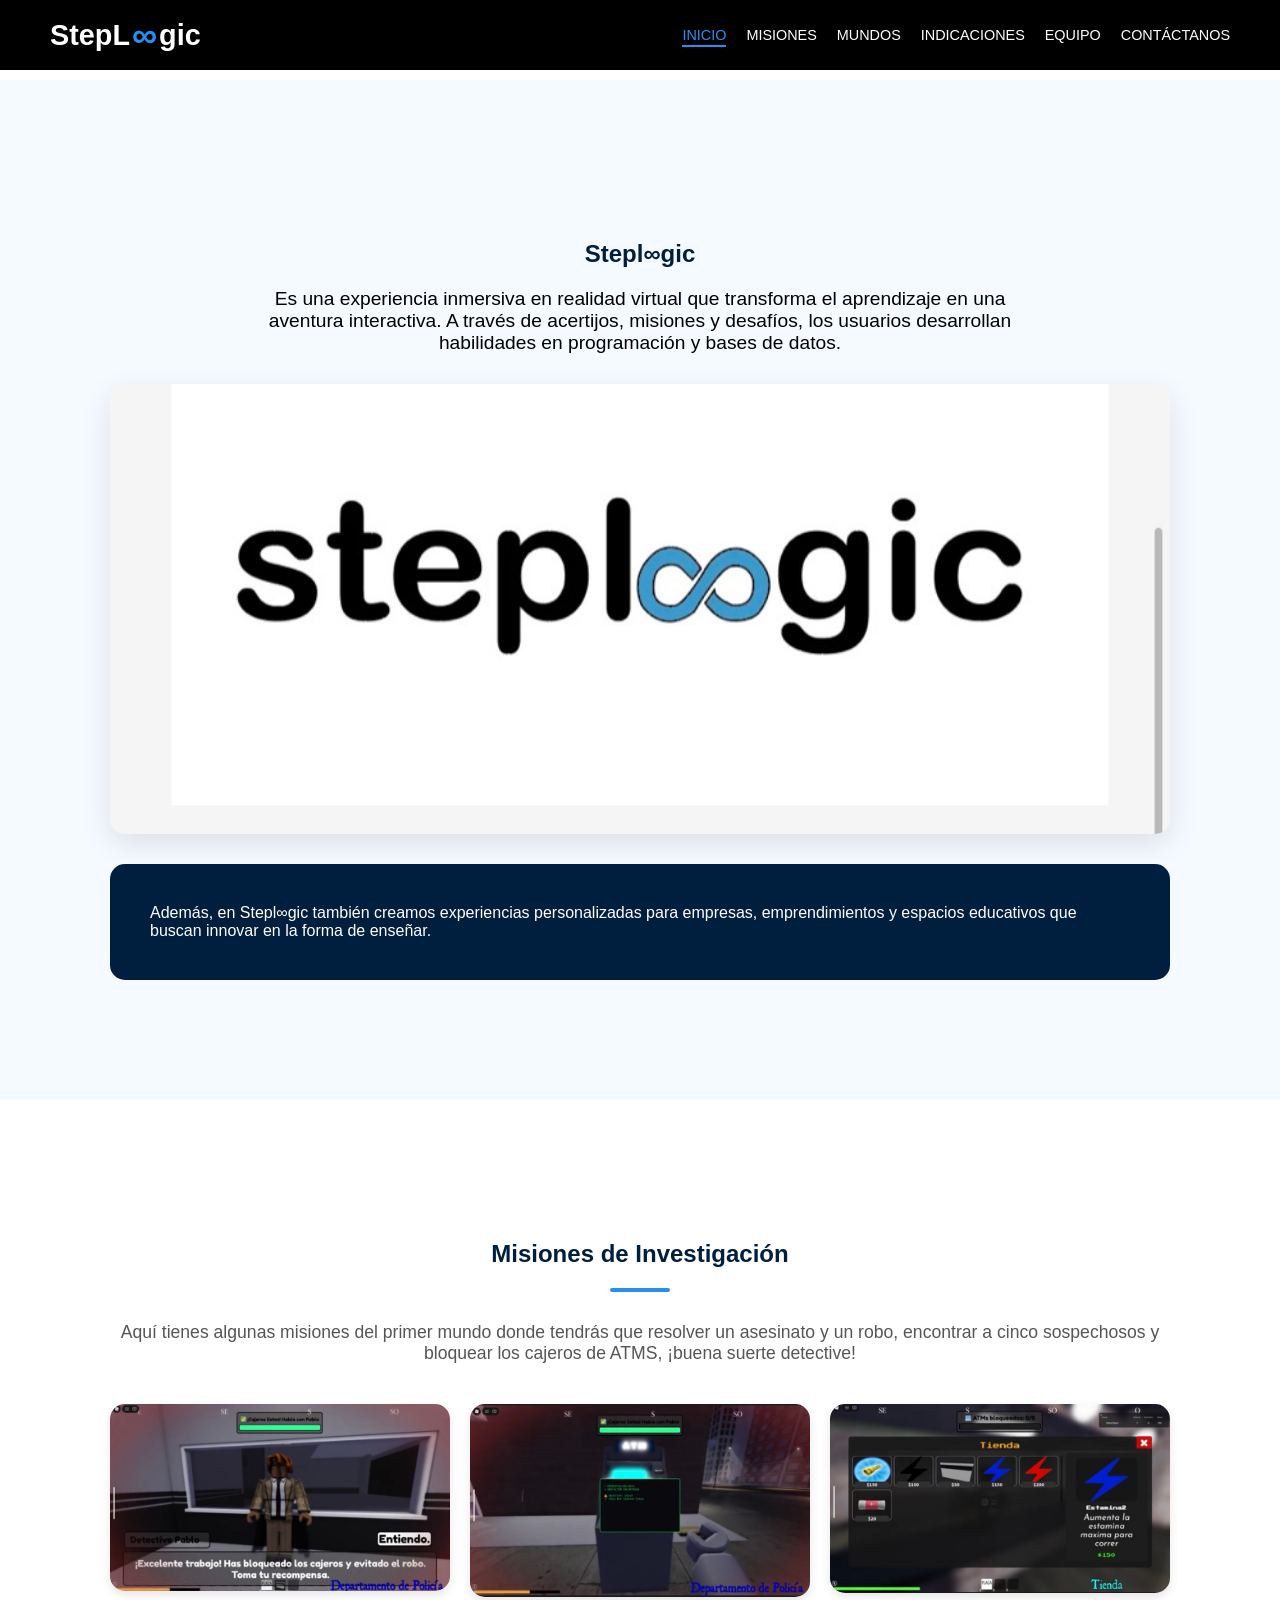
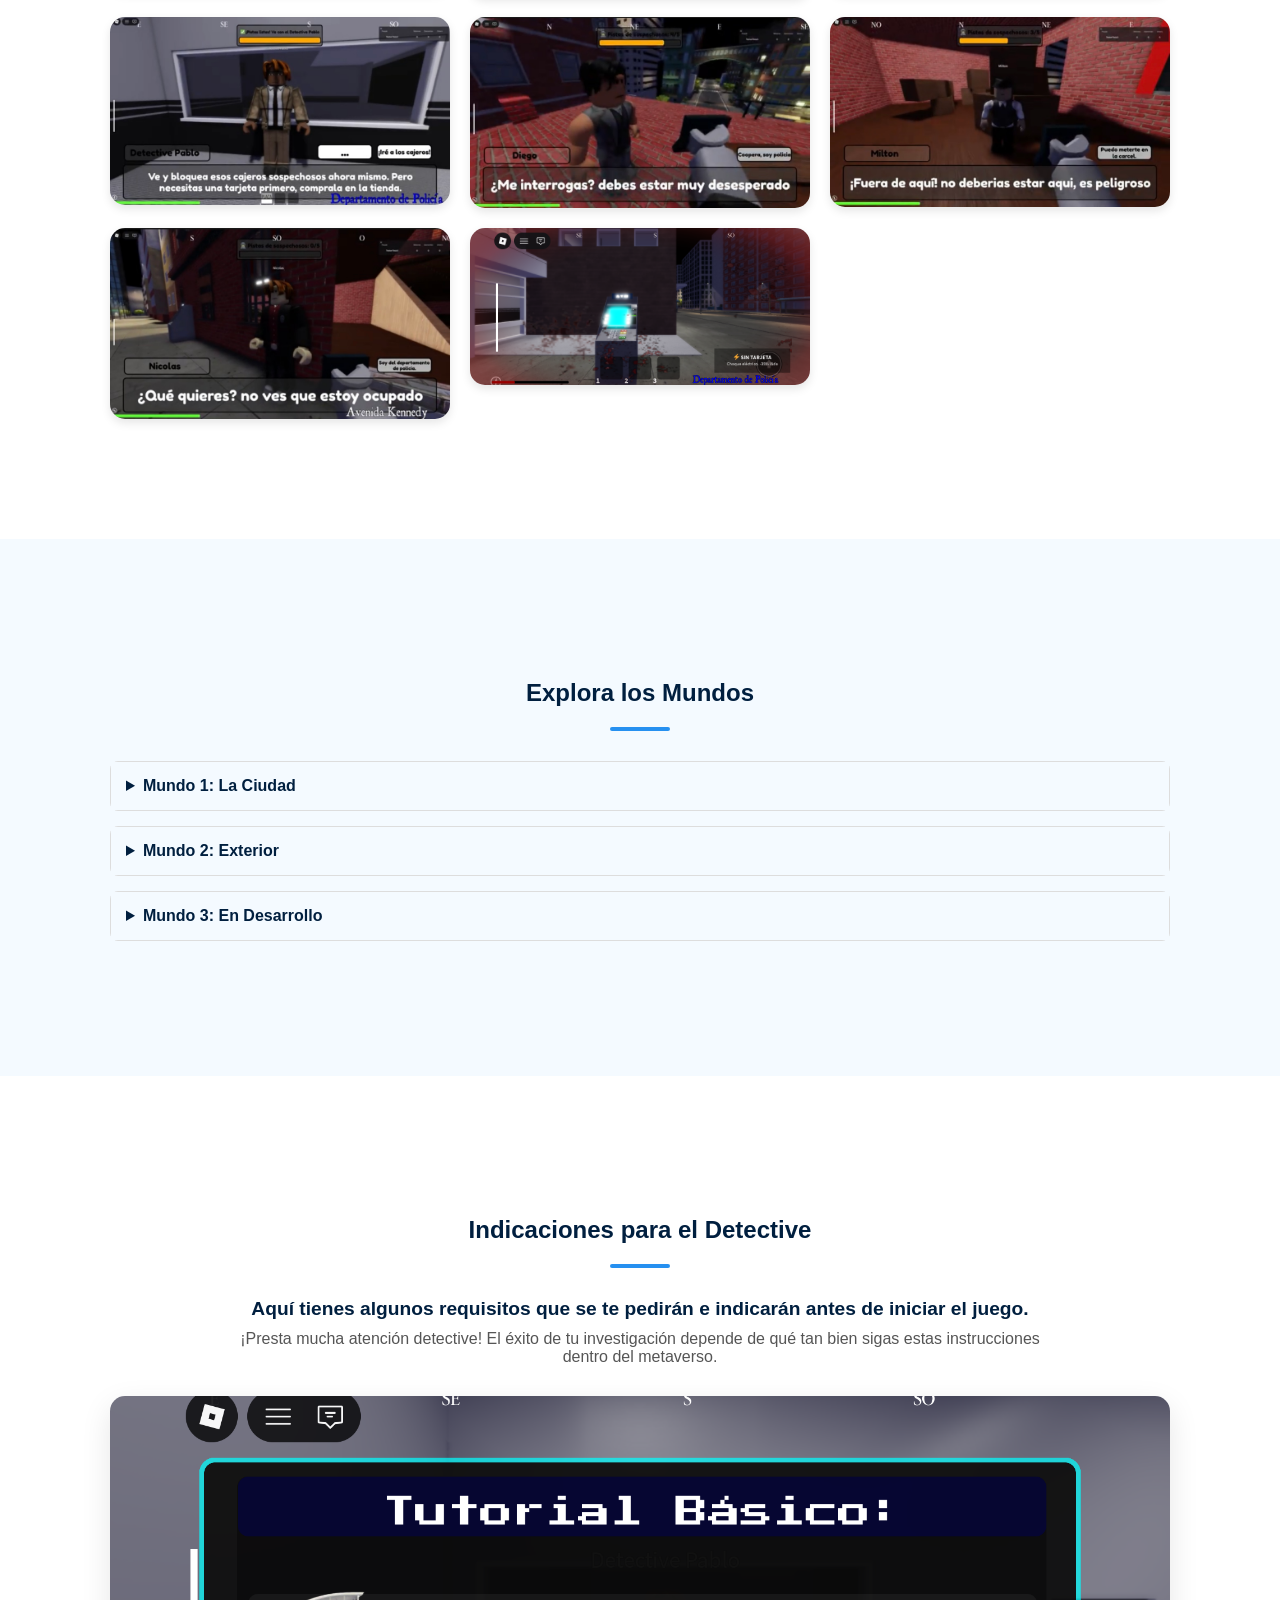
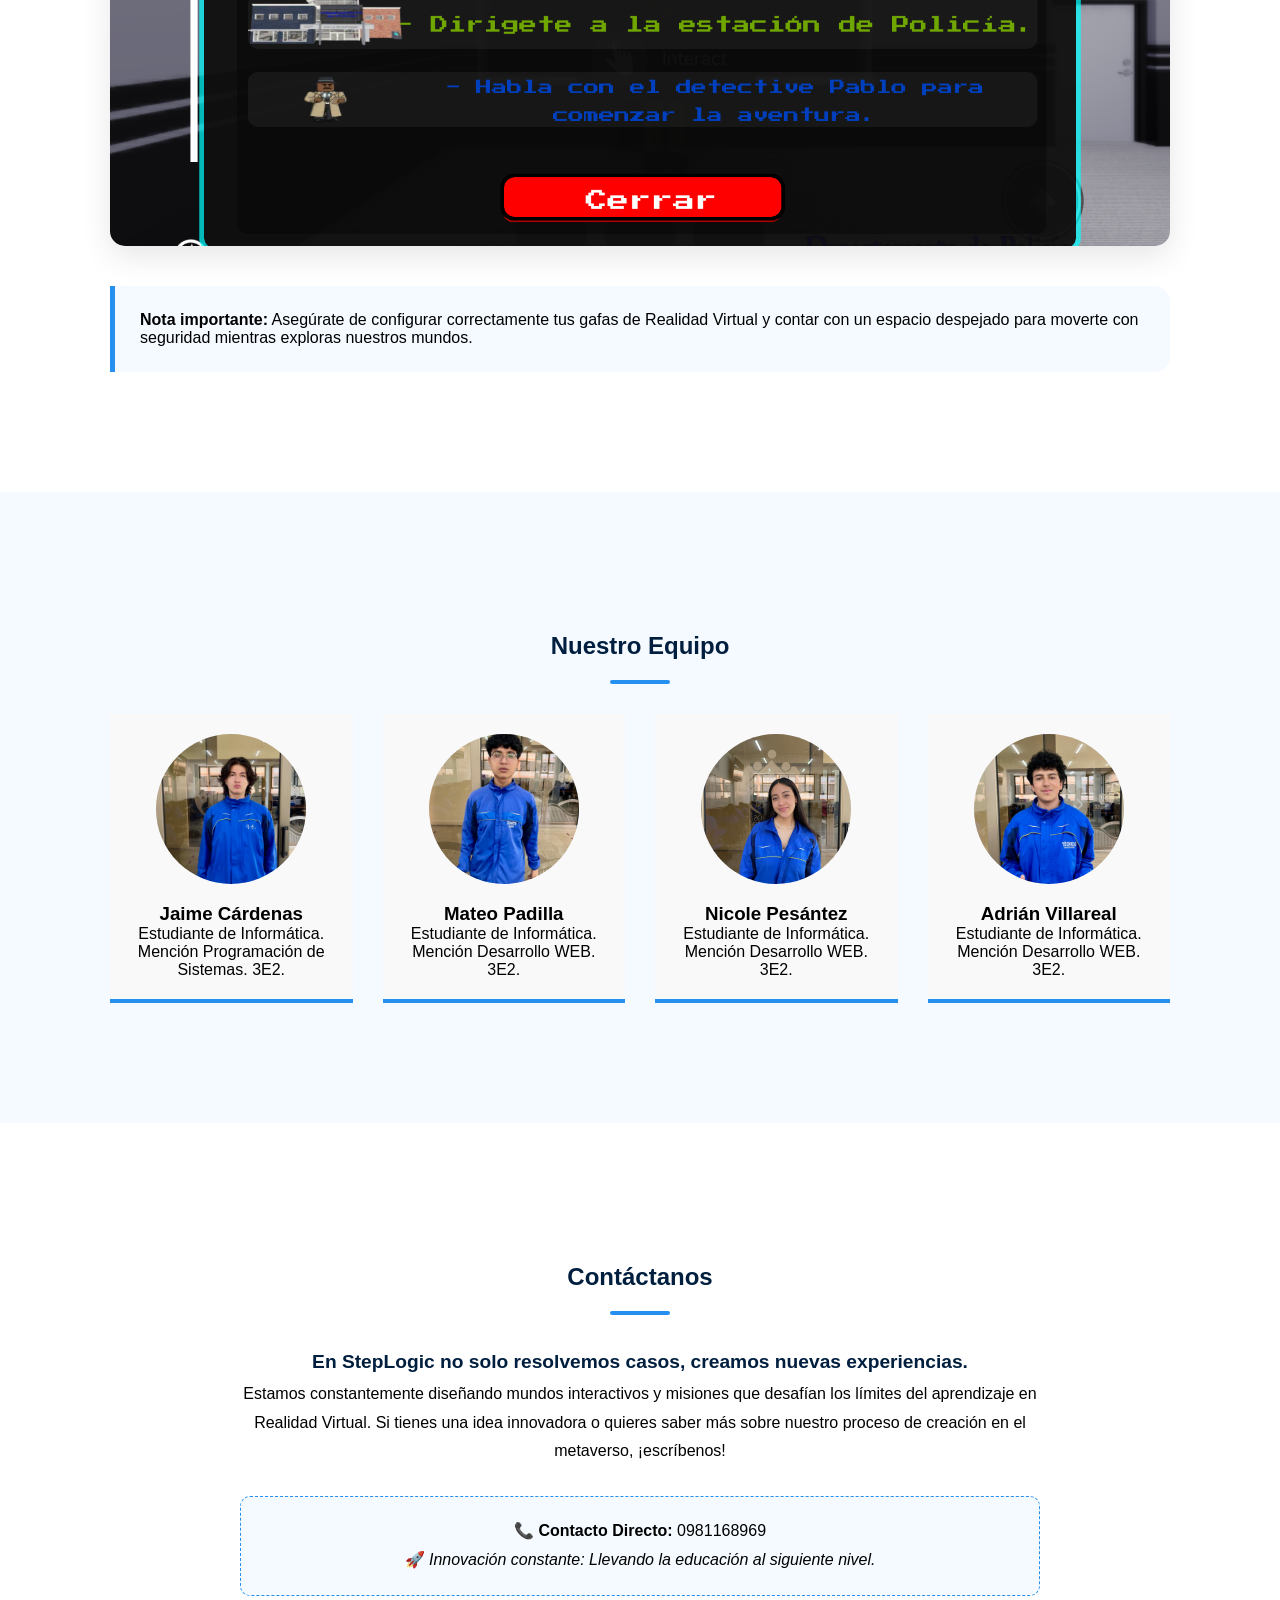
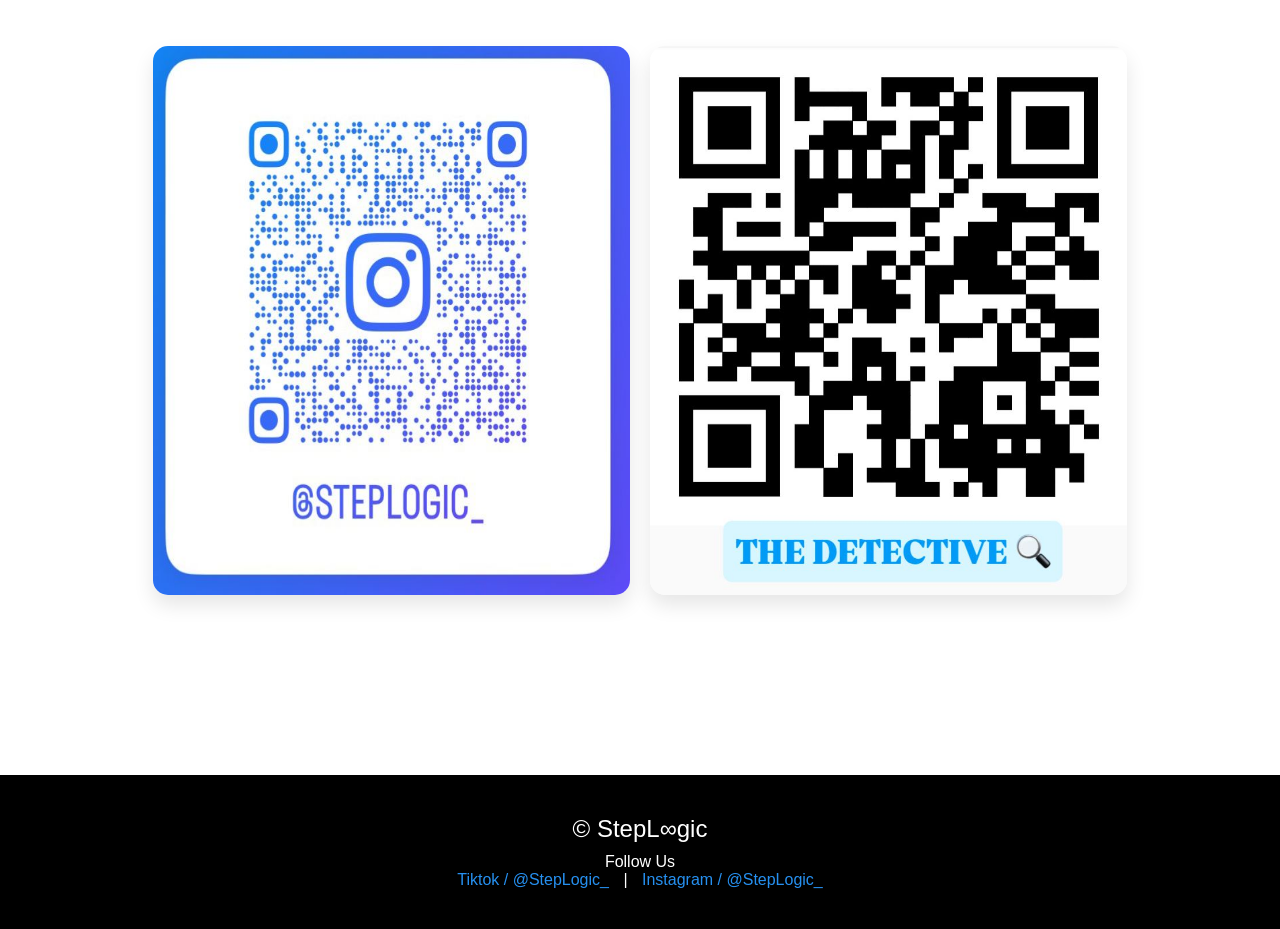
==== commit 774ddf1a: "codigofinal" ====
--- a/index.html
+++ b/index.html
@@ -231,7 +231,7 @@
                 <div class="team-card">
                     <img src="IMG/jaime.jpg" alt="Jaime Cárdenas">
                     <h3>Jaime Cárdenas</h3>
-                    <p>Estudiante de Informática.<br>Mención Desarrollo Mobil. 3E2.</p>
+                    <p>Estudiante de Informática.<br>Mención Programación de Sistemas. 3E2.</p>
                 </div>
                 <div class="team-card">
                     <img src="IMG/mateo.jpg" alt="Mateo Padilla">
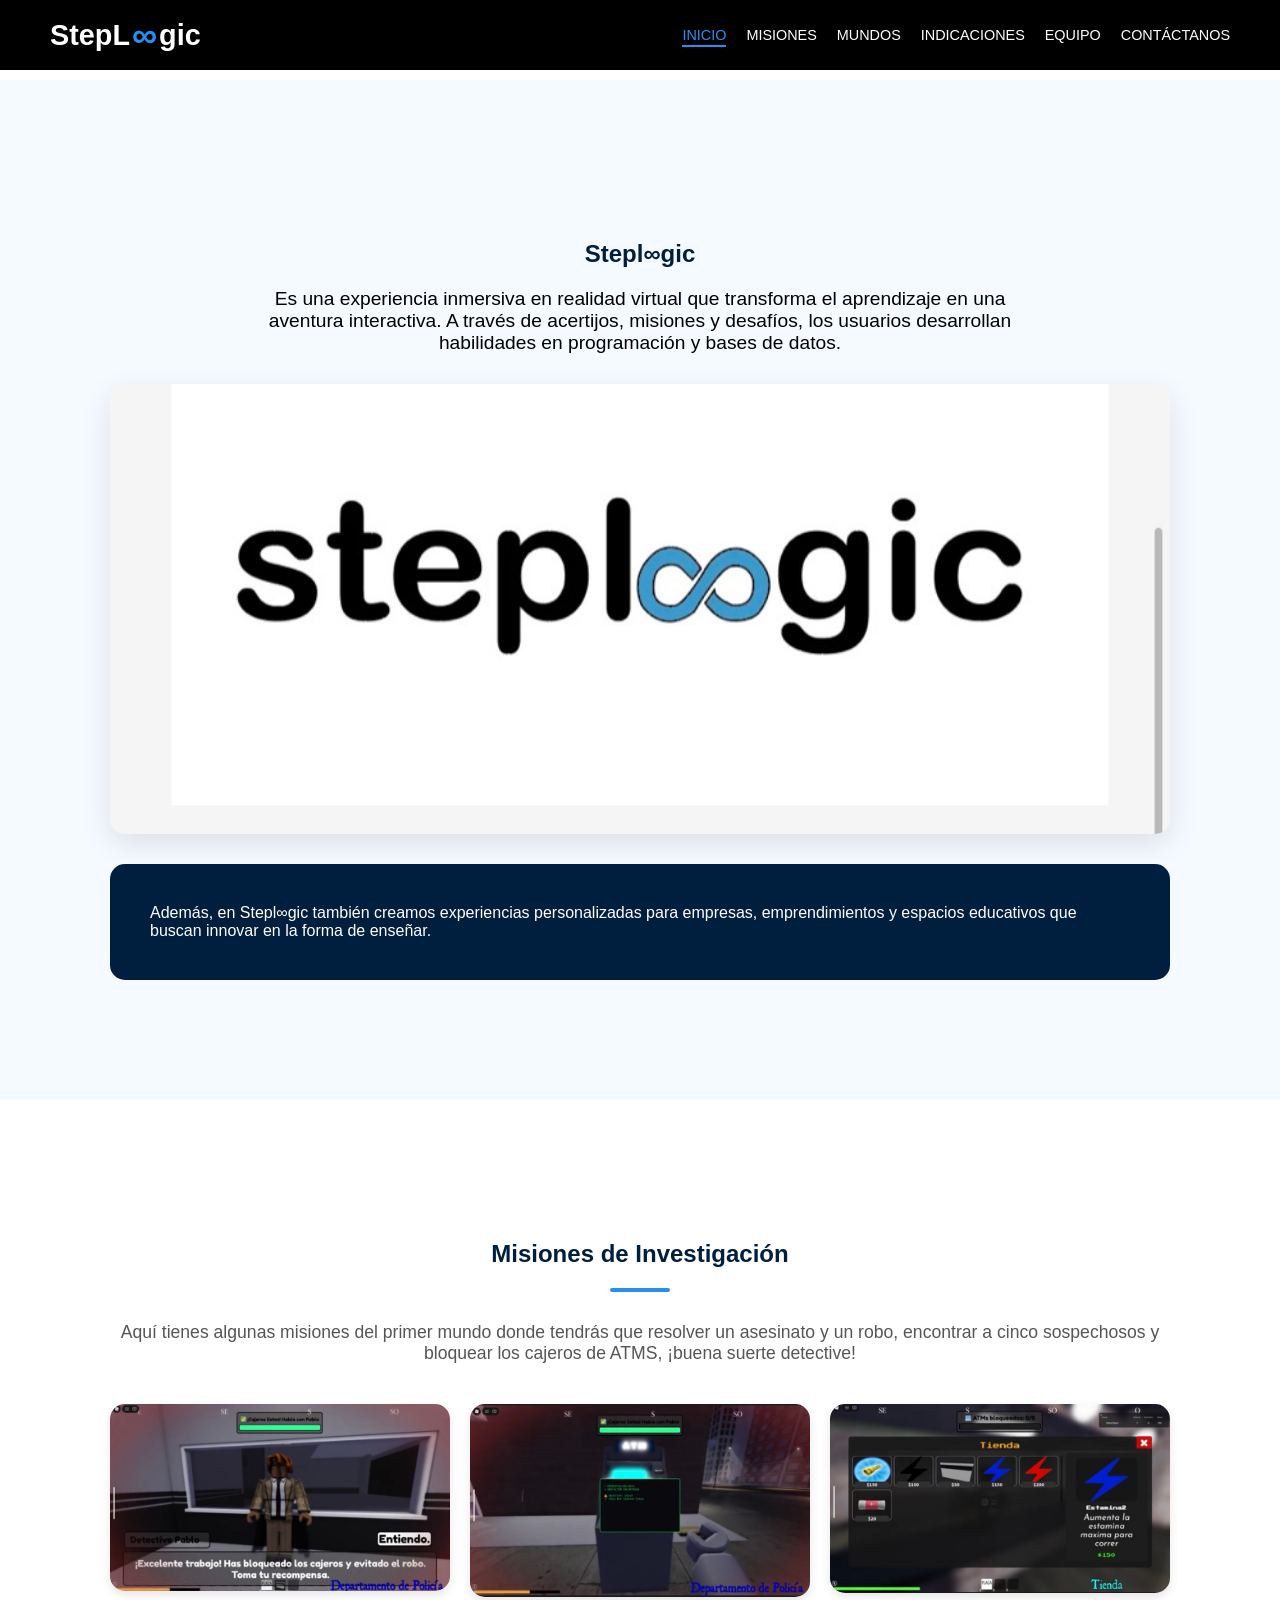
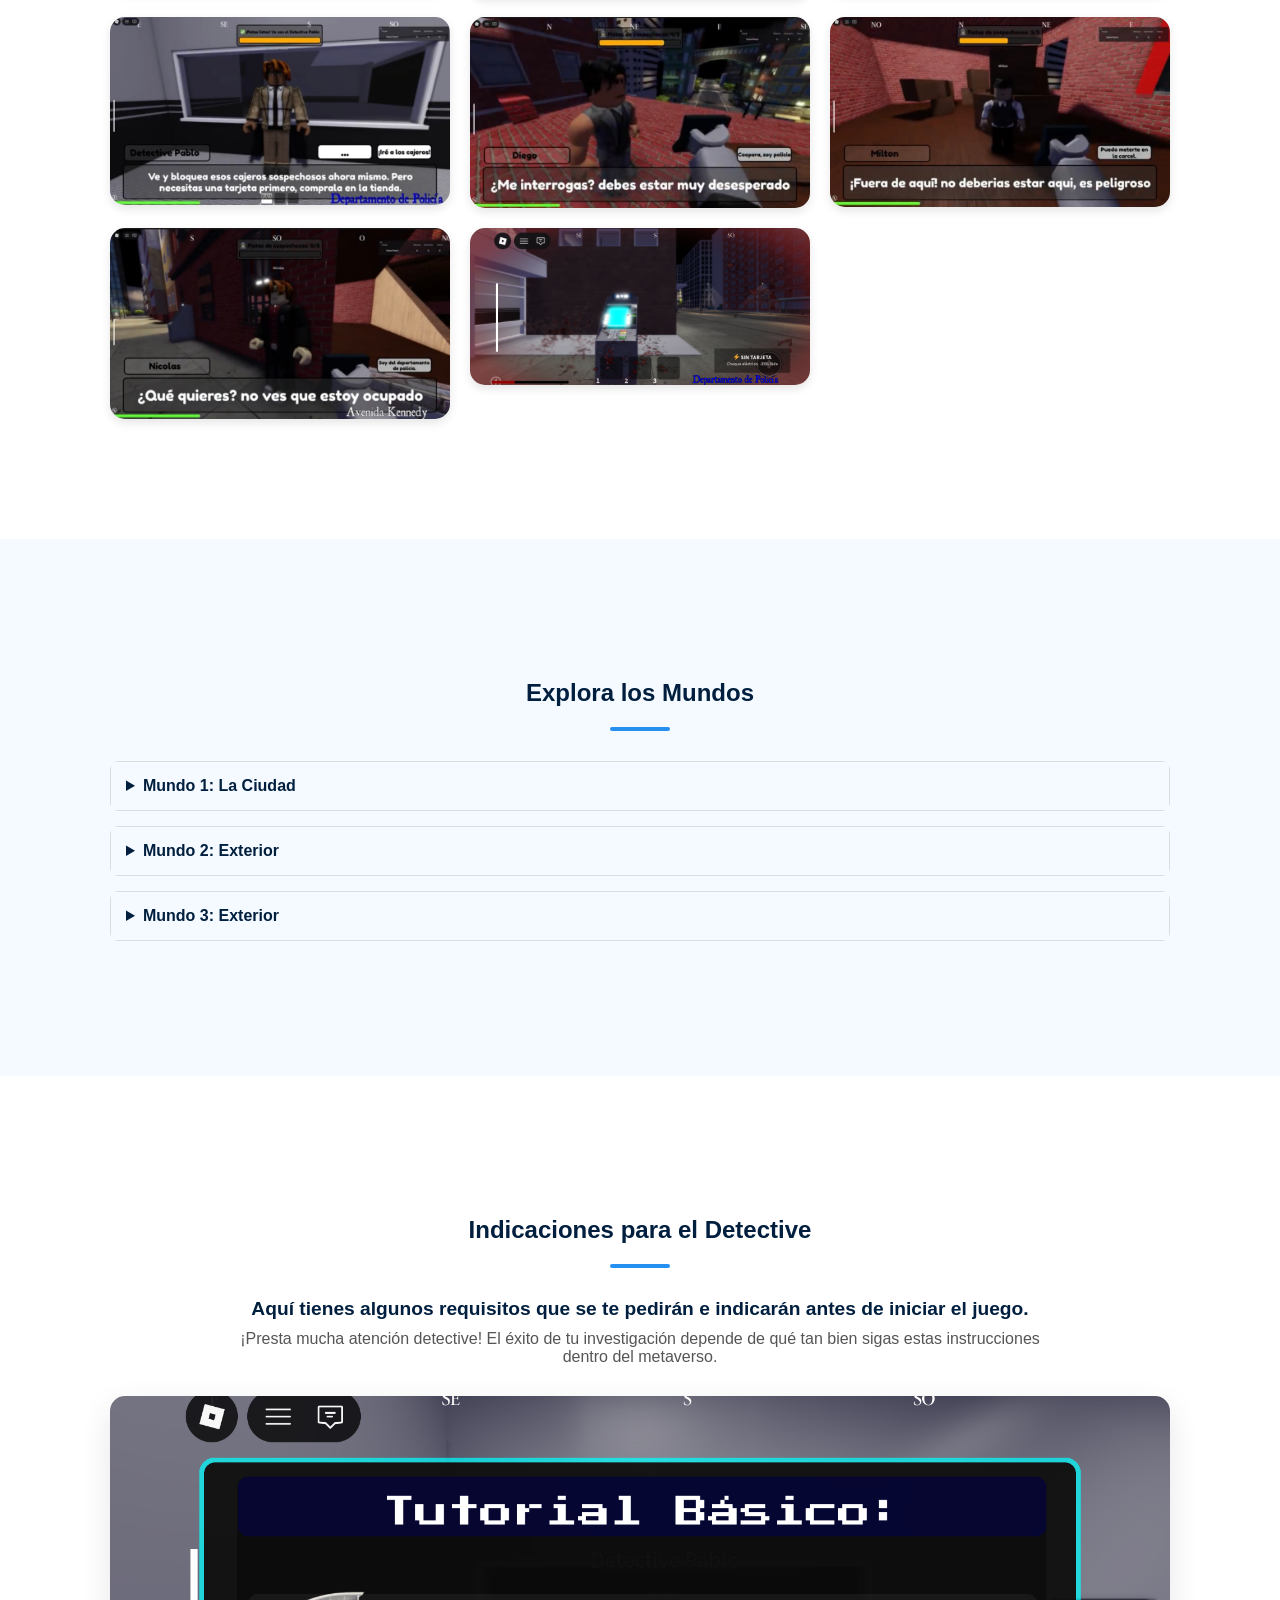
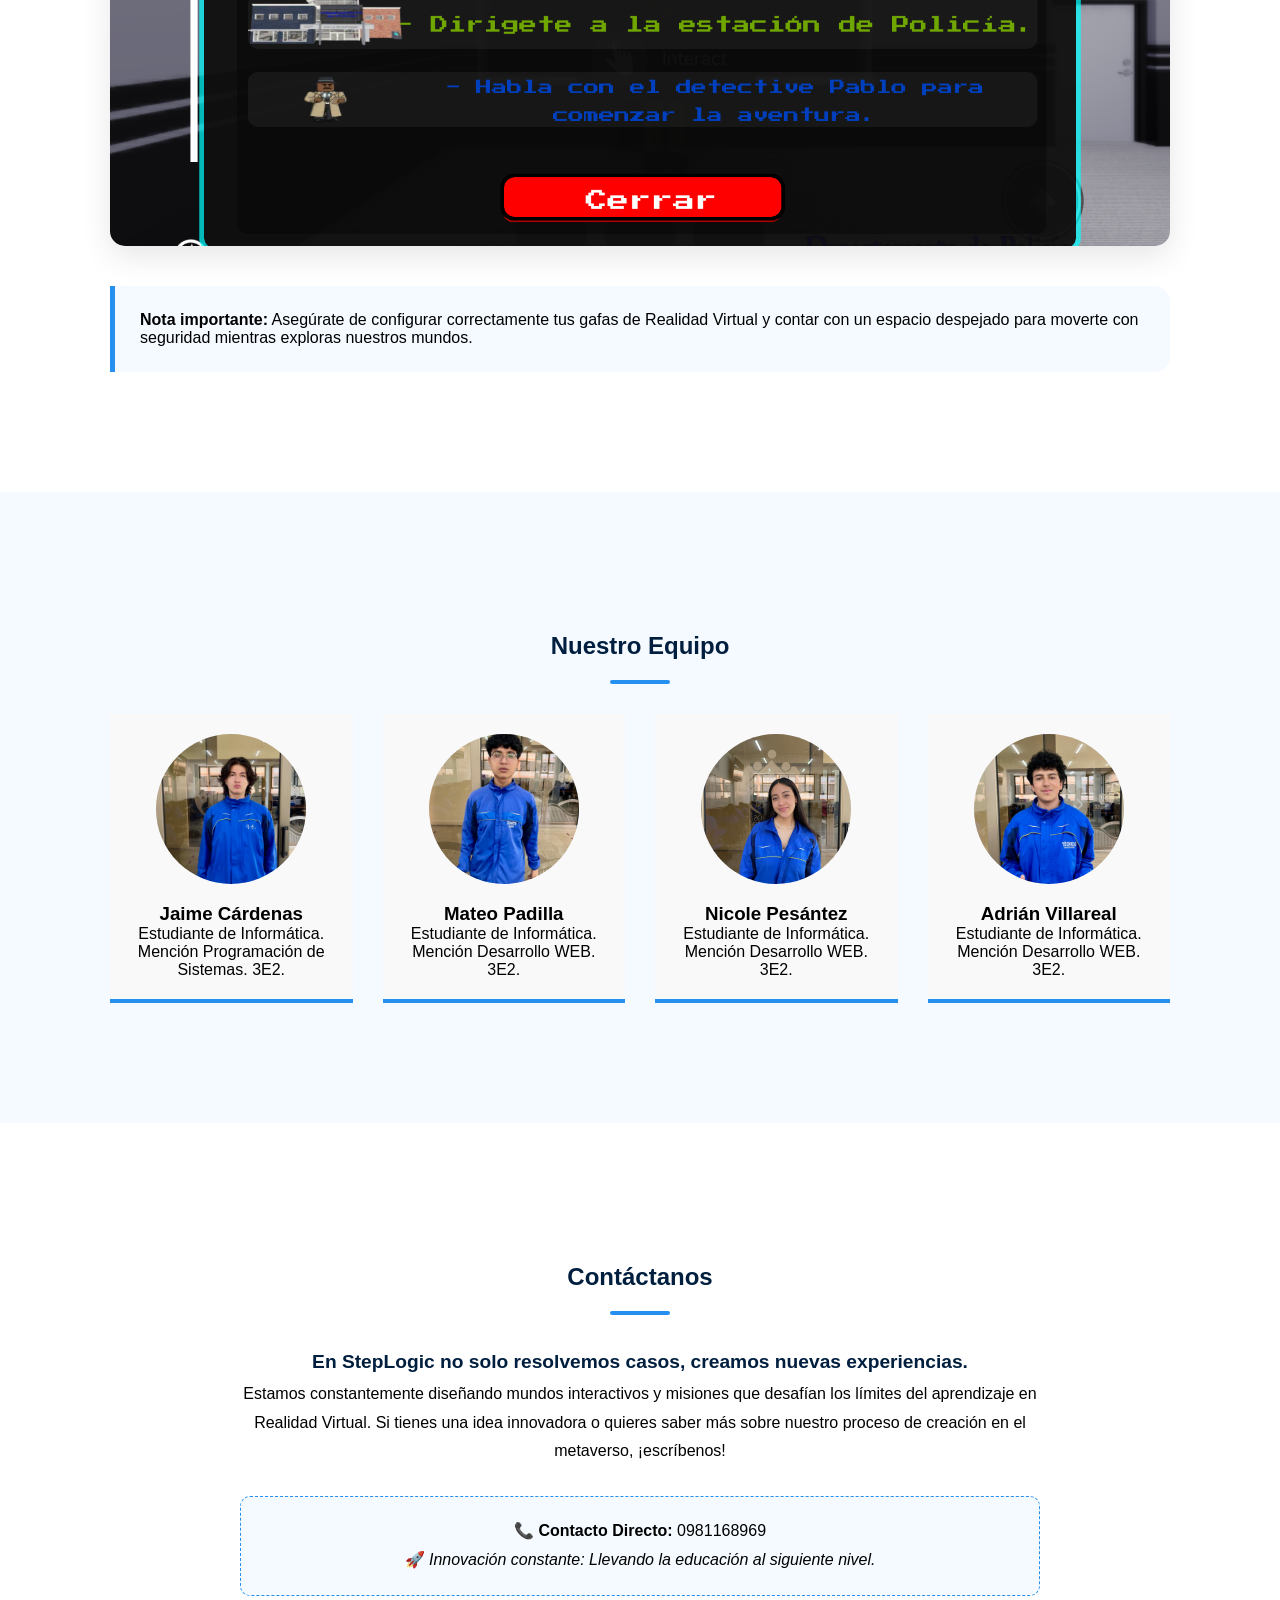
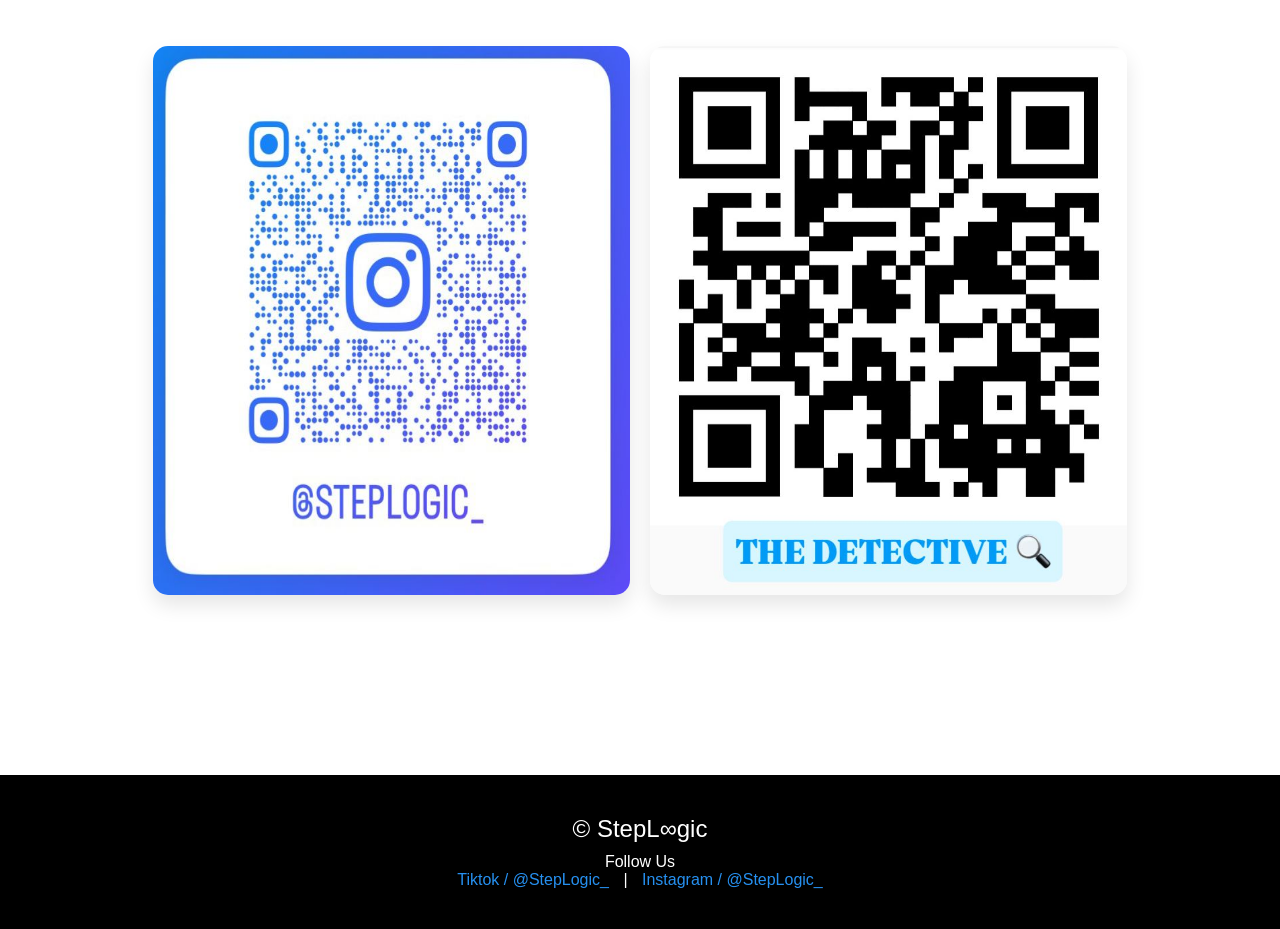
==== commit 248a7105: "codigonuevo" ====
--- a/index.html
+++ b/index.html
@@ -182,10 +182,10 @@
             </div>
             <div class="world-box">
                 <details>
-                    <summary>Mundo 3: En Desarrollo</summary>
+                    <summary>Mundo 3: Exterior</summary>
                     <div class="world-content">
-                        <p>Estamos trabajando en ello para darte la mejor experiencia.</p>
-                        <img src="IMG/mundo3.jpg" alt="Mundo 3 En Desarrollo">
+                        <p>Diseñado en una hacienda llena de misterios para darte la mejor experiencia.</p>
+                        <img src="IMG/mundo31.jpg" alt="Mundo 3 En Desarrollo">
                     </div>
                 </details>
             </div>
